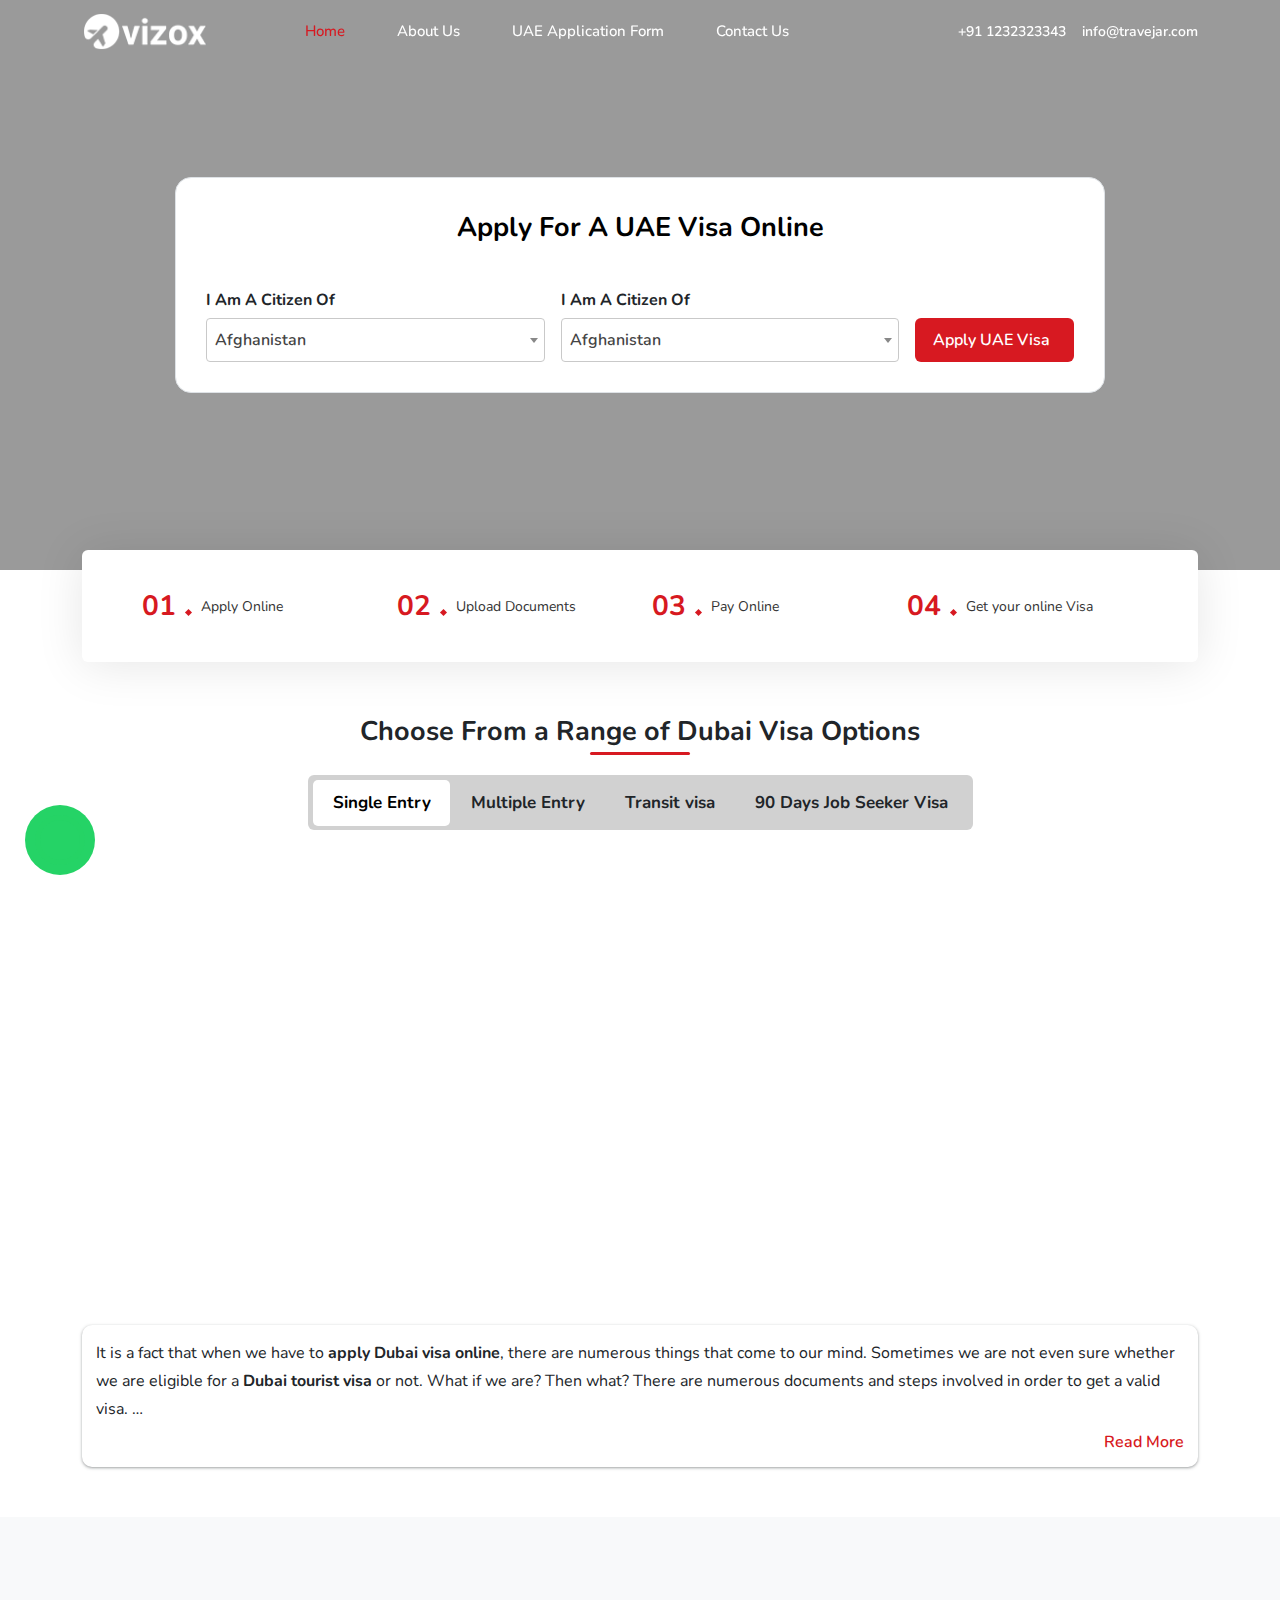
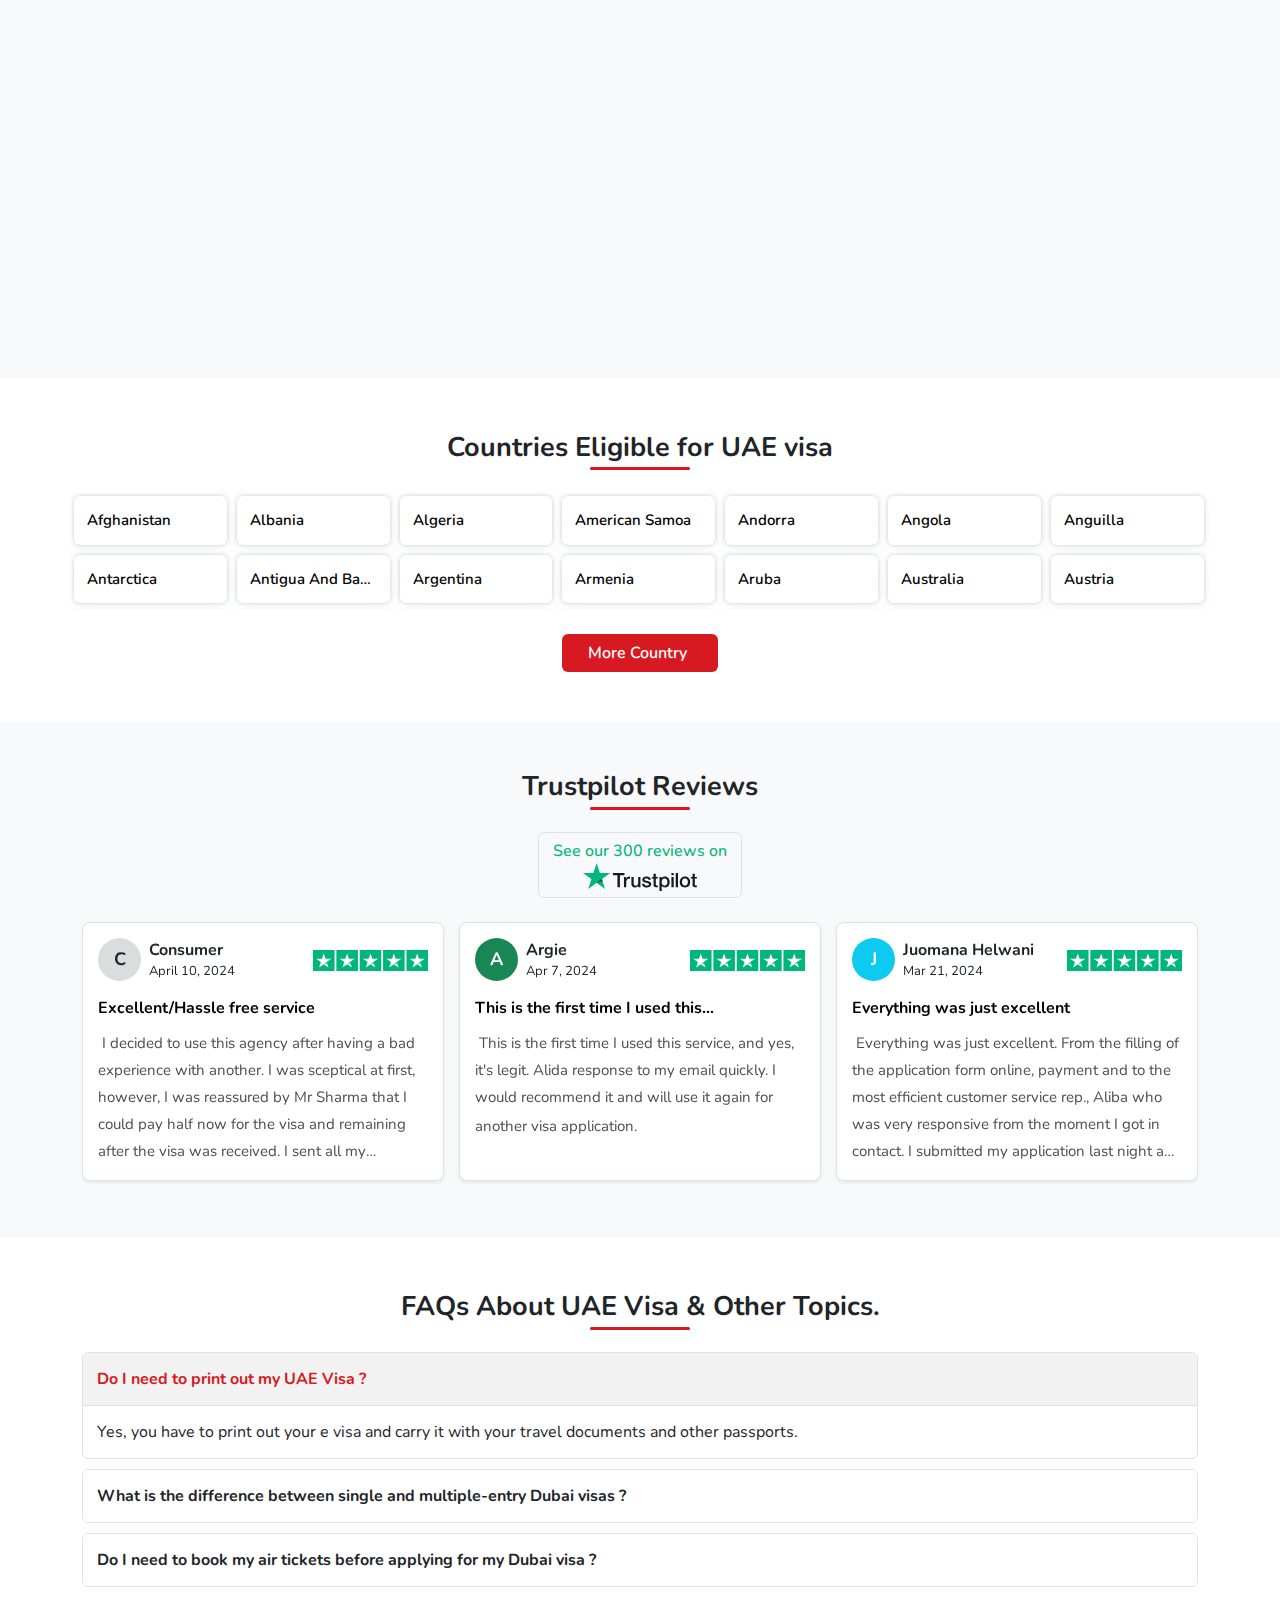
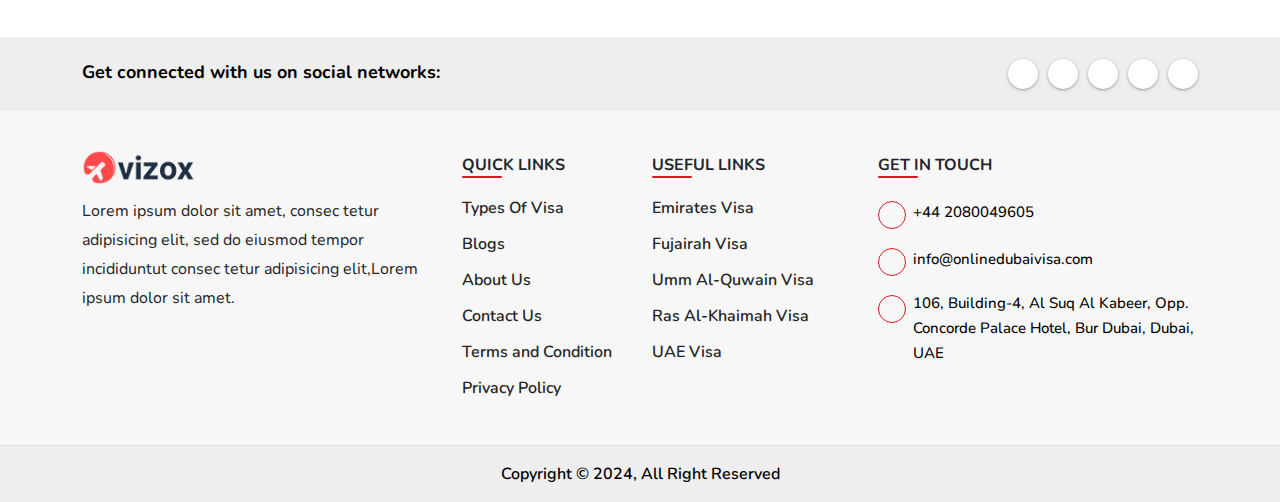
==== index.html @ 4d0f9bb5 "dfdfdf" ====
<!DOCTYPE html>
<html lang="en">
<head>
    <meta charset="UTF-8">
    <meta name="viewport" content="width=device-width, initial-scale=1.0">
    <title>UAE Visa</title>
    <!-- jquery  -->
    <script src="assets/js/jquery.min.js"></script>
    <!-- bootstrap css  -->
    <link rel="stylesheet" href="assets/libs/bootstrap/bootstrap.min.css">
    <!-- main css  -->
    <link rel="stylesheet" href="assets/css/style.css">
    <!-- common css  -->
    <link rel="stylesheet" href="assets/css/common.css">
    <!-- responsive css -->
    <link rel="stylesheet" href="assets/css/responsive.css">
    <!-- aos css  -->
    <link rel="stylesheet" href="assets/libs/aos/aos.css">
    <!-- swiper js  -->
    <link rel="stylesheet" href="assets/libs/swiper/swiper-bundle.min.css">
    <!-- glightbox css  -->
    <link rel="stylesheet" href="assets/libs/glightbox/glightbox.css">
    <!-- select2 library  -->
    <link rel="stylesheet" href="assets/libs/select2/flag-icon.min.css">
    <link rel="stylesheet" href="assets/libs/select2/select2.min.css">
    <!-- font awesome  -->
    <link rel="stylesheet" href="https://cdnjs.cloudflare.com/ajax/libs/font-awesome/6.5.2/css/all.min.css" integrity="sha512-SnH5WK+bZxgPHs44uWIX+LLJAJ9/2PkPKZ5QiAj6Ta86w+fsb2TkcmfRyVX3pBnMFcV7oQPJkl9QevSCWr3W6A==" crossorigin="anonymous" referrerpolicy="no-referrer" />
    <!-- font family -->
    <link rel="preconnect" href="https://fonts.googleapis.com">
    <link rel="preconnect" href="https://fonts.gstatic.com" crossorigin>
    <link href="https://fonts.googleapis.com/css2?family=Montserrat:ital,wght@0,100..900;1,100..900&family=Nunito:ital,wght@0,200..1000;1,200..1000&family=PT+Sans:ital,wght@0,400;0,700;1,400;1,700&display=swap" rel="stylesheet">
</head>
<body>
    <!-- whatsapp button start -->
    <a href="" class="whatsapp-btn d-flex align-items-center justify-content-center position-fixed rounded-circle text-decoration-none">
        <i class="fab fa-whatsapp"></i>
    </a>
    <!-- whatsapp button end  -->

    <!-- scroll to top button start -->
    <div class="progress-wrap d-block rounded-circle position-fixed">
        <svg class="progress-circle svg-content" width="100%" height="100%" viewBox="-1 -1 102 102">
            <path d="M50,1 a49,49 0 0,1 0,98 a49,49 0 0,1 0,-98" />
        </svg>
    </div>
    <!-- scroll to top button end -->

    <!-- navbar start -->
    <nav class="navbar navbar-expand-lg fixed-top" id="navbar" aria-label="Offcanvas navbar large">
        <div class="container">
            <a class="navbar-logo" href="#">
                <img src="assets/img/logo.png" alt="logo" class="h-100 w-100 img-fluid">
            </a> 
            <div class="offcanvas nav-offcanvas offcanvas-start" tabindex="-1" id="offcanvasNavbar2" aria-labelledby="offcanvasNavbar2Label">
                <div class="offcanvas-header border-bottom">
                    <div class="offcanvas-logo" id="offcanvasNavbar2Label">
                        <img src="assets/img/logo.png" alt="logo" class="h-100 w-100 img-fluid">
                    </div>
                    <button type="button" class="btn-close shadow-none" data-bs-dismiss="offcanvas" aria-label="Close"></button>
                </div>
                <div class="offcanvas-body">
                    <ul class="navbar-nav justify-content-center flex-grow-1">
                        <li class="nav-item">
                            <a class="nav-link overflow-hidden position-relative text-nowrap active" aria-current="page" href="#">Home</a>
                        </li>
                        <li class="nav-item">
                            <a class="nav-link overflow-hidden position-relative text-nowrap" aria-current="page" href="#">About Us</a>
                        </li>
                        <li class="nav-item">
                            <a class="nav-link overflow-hidden position-relative text-nowrap" href="#">UAE Application Form</a>
                        </li>
                        <li class="nav-item">
                            <a class="nav-link overflow-hidden position-relative text-nowrap" aria-current="page" href="#">Contact Us</a>
                        </li>
                        <li>
                            <a href="" class="nav-contact-link nav-contact-link-two d-lg-none d-block text-decoration-none">
                                <i class="fa-solid fa-phone"></i>
                                +91 1232323343
                            </a>
                        </li>
                        <li>
                            <a href="" class="nav-contact-link nav-contact-link-two d-lg-none d-block text-decoration-none">
                                <i class="fa-regular fa-envelope"></i>
                                info@travejar.com 
                            </a>
                        </li>
                    </ul>
                </div>
            </div>
            <div class="d-flex align-items-center gap-3">
                <a href="" class="nav-contact-link d-sm-block text-nowrap d-none text-decoration-none">
                    <i class="fa-solid fa-phone"></i>
                    +91 1232323343
                </a>
                <a href="" class="nav-contact-link d-sm-block text-nowrap d-none text-decoration-none">
                    <i class="fa-regular fa-envelope"></i>
                    info@travejar.com 
                </a>
                <button class="navbar-toggler shadow-none d-lg-none d-flex align-items-center justify-content-center" type="button" data-bs-toggle="offcanvas" data-bs-target="#offcanvasNavbar2" aria-controls="offcanvasNavbar2" aria-label="Toggle navigation">
                   <img src="assets/img/menuicon.svg" alt="menu" class="h-100 w-100 img-fluid">
                </button>
            </div>
        </div>
    </nav>
    <!-- navbar end -->

    <!-- hero section start -->
    <section class="hero-section position-relative">
        <div class="container h-100">
            <div class="d-flex align-items-center justify-content-center h-100">
                <div class="row position-relative z-1 justify-content-center w-100">
                    <div class="col-lg-10 mx-auto px-0">
                        <div class="search-card rounded-4 border">
                            <div class="text-center">
                                <div class="hero-heading d-inline-flex gap-2 text-capitalize mb-md-4 mb-2 pb-3 text-black text-center">
                                    Apply for a UAE Visa Online
                                </div>
                                <div class="hero-heading hero-heading-two d-inline-flex d-none gap-2 text-capitalize mb-4 pb-3 text-center">
                                    Apply for a UAE <span>Visa Online</span>
                                </div>
                            </div>
                            <div class="row g-3">
                                <div class="col-md">
                                    <div class="hero-input-group d-flex flex-column">
                                        <label for="" class="hero-label">I Am A Citizen Of</label>
                                        <select name="country"></select>
                                    </div>
                                </div>
                                <div class="col-md">
                                    <div class="hero-input-group d-flex flex-column">
                                        <label for="" class="hero-label">I Am A Citizen Of</label>
                                        <select name="country"></select>
                                    </div>
                                </div>
                                <div class="col-md-auto">
                                    <div class="d-flex align-items-end h-100">
                                        <a href="" class="theme-btn d-inline-flex align-items-center">
                                            Apply UAE Visa
                                            <i class="fa-solid fa-arrow-right"></i>
                                        </a>
                                    </div>
                                </div>
                               
                            </div>
                        </div>
                    </div>
                </div>
            </div>
        </div>
    </section>
    <!-- hero section end -->

    <!-- hero sign up cta section start  -->
    <section class="hero-signup-cta z-3 position-relative">
        <div class="container">
            <div class="content-wrapper rounded-2">
                <div class="row g-md-4 g-3">
                <div class="col-lg-3 col-md-6">
                    <div class="step-wrapper d-flex align-items-center">
                        <div class="number">
                            01
                        </div>
                        <p class="copy-02 m-0">
                            Apply Online
                        </p>
                    </div>
                </div>
                <div class="col-lg-3 col-md-6">
                    <div class="step-wrapper d-flex align-items-center">
                        <div class="number">
                            02
                        </div>
                        <p class="copy-02 m-0">
                            Upload Documents
                        </p>
                    </div>
                </div>
                <div class="col-lg-3 col-md-6">
                    <div class="step-wrapper d-flex align-items-center">
                        <div class="number">
                            03
                        </div>
                        <p class="copy-02 m-0">
                            Pay Online
                        </p>
                    </div>
                </div>
                <div class="col-lg-3 col-md-6">
                    <div class="step-wrapper d-flex align-items-center">
                        <div class="number">
                            04
                        </div>
                        <p class="copy-02 m-0">
                            Get your online Visa
                        </p>
                    </div>
                </div>
            </div>
        </div>
    </section>
    <!-- hero sign up cta section end -->

    <!--price section start  -->
    <section class="price-section common-gap">
        <div class="container">
            <div class="row">
                <div class="col-12">
                    <div class="heading-main text-center">
                        <div class="heading position-relative">
                            Choose From a Range of Dubai Visa Options
                        </div>
                    </div>
                </div>
            </div>
            <div class="row">
                <div class="col-md-12 mx-auto text-center">
                    <div class="tab-main overflow-hidden position-relative d-inline-flex text-nowrap">
                        <div class="tabs__nav position-relative w-100">
                            <ul class="tabs__nav-list overflow-hidden position-relative d-flex flex-md-row flex-column list-unstyled z-2 mb-0 w-100">
                                <li class="tabs__nav-item w-100 position-relative z-3 text-md-center text-start js-active"> Single Entry </li>
                                <li class="tabs__nav-item w-100 position-relative z-3 text-md-center text-start"> Multiple Entry </li>
                                <li class="tabs__nav-item w-100 position-relative z-3 text-md-center text-start"> Transit visa </li>
                                <li class="tabs__nav-item w-100 position-relative z-3 text-md-center text-start"> 90 Days Job Seeker Visa </li>
                            </ul>
                        </div>
                    </div>
                </div>
            </div>
            <div class="tabs__panels mt-4" data-aos="zoom-in" data-aos-duration="500">
                <div class="tabs__panel">
                    <div class="row g-md-5 g-4">
                        <div class="col-lg-4 col-md-6">
                            <div class="pricing-card border pricing-card-two overflow-hidden" id="pricingnew">
                                <div class="d-flex align-items-center justify-content-between">
                                    <div class="pricing-header d-flex flex-column position-relative">
                                        <span>14 Days</span> Visa Single Entry
                                    </div>
                                    <label class="visa-checkbox" for="price1">
                                        <input type="checkbox" hidden id="price1">
                                        <span class="d-inline-block visa-checkbox-inner"></span>
                                    </label>
                                </div>
                                <div class="pricing-body pt-3">
                                    <div class="d-flex align-items-center justify-content-center">
                                        <div class="dubai-visa-price d-flex align-items-center">
                                            <span class="price-one">342</span>
                                            <span class="price-two">565</span>
                                            <sup>GBP</sup>
                                        </div>
                                       
                                    </div>
                                    <div class="mt-3">
                                        <div class="price-card-data pt-0 d-flex align-items-center">
                                            <div class="d-flex align-items-center price-card-data-inner">
                                                <div class="d-flex align-items-center price-check-two justify-content-center price-check rounded-circle">
                                                    <i class="fa-solid fa-check"></i>
                                                </div>
                                                <div class="price-card-inner">
                                                    <span class="service-type">Service Type : </span>
                                                </div>
                                            </div>
                                            <div class="price-card-inner">
                                                <span>
                                                    <span class="price-regular">Regular</span> 
                                                    <span class="price-express">Express</span> 
                                                    Visa-Single Entry
                                                </span>
                                            </div>
                                        </div>
                                        <div class="price-card-data d-flex align-items-center">
                                            <div class="d-flex align-items-center price-card-data-inner">
                                                <div class="d-flex align-items-center price-check-two justify-content-center price-check rounded-circle">
                                                    <i class="fa-solid fa-check"></i>
                                                </div>
                                                <div class="price-card-inner">
                                                    <span class="service-type">Visa Processing Time : </span>
                                                </div>
                                            </div>
                                            <div class="price-card-inner">
                                                <span>
                                                    <span class="price-regular">04 - 12 Hours</span> 
                                                    <span class="price-express">03 - 05 Days</span> 
                                                </span>
                                            </div>
                                        </div>
                                        <div class="price-card-data d-flex align-items-center">
                                            <div class="d-flex align-items-center price-card-data-inner">
                                                <div class="d-flex align-items-center justify-content-center price-check rounded-circle">
                                                    <i class="fa-solid fa-check"></i>
                                                </div>
                                                <div class="price-card-inner">
                                                    <span class="service-type">Visa Validity : </span>
                                                </div>
                                            </div>
                                            <div class="price-card-inner">
                                                <span>
                                                    60 days from the date of issue
                                                </span>
                                            </div>
                                        </div>
                                        <div class="price-card-data d-flex align-items-center">
                                            <div class="d-flex align-items-center price-card-data-inner">
                                                <div class="d-flex align-items-center    justify-content-center price-check rounded-circle">
                                                    <i class="fa-solid fa-check"></i>
                                                </div>
                                                <div class="price-card-inner">
                                                    <span class="service-type">Stay Validity : </span>
                                                </div>
                                            </div>
                                            <div class="price-card-inner">
                                                <span>
                                                    14 days from the date of entry
                                                </span>
                                            </div>
                                        </div>
                                    </div>
                                    <div class="d-flex align-items-center justify-content-center mt-2 pt-3 mb-2 border-top">
                                        <button class="price-apply-btn d-flex align-items-center border-0 justify-content-between">
                                            Apply Now
                                            <span class="d-flex align-items-center justify-content-center rounded-circle bg-white">
                                                <i class="fa-solid fa-arrow-right"></i>
                                            </span>
                                        </button>
                                    </div>
                                </div>
                            </div>
                        </div>
                        <div class="col-lg-4 col-md-6">
                            <div class="pricing-card border pricing-card-two overflow-hidden" id="pricingnew">
                                <div class="d-flex align-items-center justify-content-between">
                                    <div class="pricing-header d-flex flex-column position-relative">
                                        <span>30 Days</span> Visa Single Entry
                                    </div>
                                    <label class="visa-checkbox" for="price1">
                                        <input type="checkbox" hidden id="price1">
                                        <span class="d-inline-block visa-checkbox-inner"></span>
                                    </label>
                                </div>
                                <div class="pricing-body pt-3">
                                    <div class="d-flex align-items-center justify-content-center">
                                        <div class="dubai-visa-price d-flex align-items-center">
                                            <span class="price-one">342</span>
                                            <span class="price-two">565</span>
                                            <sup>GBP</sup>
                                        </div>
                                       
                                    </div>
                                    <div class="mt-3">
                                        <div class="price-card-data pt-0 d-flex align-items-center">
                                            <div class="d-flex align-items-center price-card-data-inner">
                                                <div class="d-flex align-items-center price-check-two justify-content-center price-check rounded-circle">
                                                    <i class="fa-solid fa-check"></i>
                                                </div>
                                                <div class="price-card-inner">
                                                    <span class="service-type">Service Type : </span>
                                                </div>
                                            </div>
                                            <div class="price-card-inner">
                                                <span>
                                                    <span class="price-regular">Regular</span> 
                                                    <span class="price-express">Express</span> 
                                                    Visa-Single Entry
                                                </span>
                                            </div>
                                        </div>
                                        <div class="price-card-data d-flex align-items-center">
                                            <div class="d-flex align-items-center price-card-data-inner">
                                                <div class="d-flex align-items-center price-check-two justify-content-center price-check rounded-circle">
                                                    <i class="fa-solid fa-check"></i>
                                                </div>
                                                <div class="price-card-inner">
                                                    <span class="service-type">Visa Processing Time : </span>
                                                </div>
                                            </div>
                                            <div class="price-card-inner">
                                                <span>
                                                    <span class="price-regular">04 - 12 Hours</span> 
                                                    <span class="price-express">03 - 05 Days</span> 
                                                </span>
                                            </div>
                                        </div>
                                        <div class="price-card-data d-flex align-items-center">
                                            <div class="d-flex align-items-center price-card-data-inner">
                                                <div class="d-flex align-items-center justify-content-center price-check rounded-circle">
                                                    <i class="fa-solid fa-check"></i>
                                                </div>
                                                <div class="price-card-inner">
                                                    <span class="service-type">Visa Validity : </span>
                                                </div>
                                            </div>
                                            <div class="price-card-inner">
                                                <span>
                                                    60 days from the date of issue
                                                </span>
                                            </div>
                                        </div>
                                        <div class="price-card-data d-flex align-items-center">
                                            <div class="d-flex align-items-center price-card-data-inner">
                                                <div class="d-flex align-items-center    justify-content-center price-check rounded-circle">
                                                    <i class="fa-solid fa-check"></i>
                                                </div>
                                                <div class="price-card-inner">
                                                    <span class="service-type">Stay Validity : </span>
                                                </div>
                                            </div>
                                            <div class="price-card-inner">
                                                <span>
                                                    14 days from the date of entry
                                                </span>
                                            </div>
                                        </div>
                                    </div>
                                    <div class="d-flex align-items-center justify-content-center mt-2 pt-3 mb-2 border-top">
                                        <button class="price-apply-btn d-flex align-items-center border-0 justify-content-between">
                                            Apply Now
                                            <span class="d-flex align-items-center justify-content-center rounded-circle bg-white">
                                                <i class="fa-solid fa-arrow-right"></i>
                                            </span>
                                        </button>
                                    </div>
                                </div>
                            </div>
                        </div>
                        <div class="col-lg-4 col-md-6">
                            <div class="pricing-card border pricing-card-two overflow-hidden" id="pricingnew">
                                <div class="d-flex align-items-center justify-content-between">
                                    <div class="pricing-header d-flex flex-column position-relative">
                                        <span>60 Days</span> Visa Single Entry
                                    </div>
                                    <label class="visa-checkbox" for="price1">
                                        <input type="checkbox" hidden id="price1">
                                        <span class="d-inline-block visa-checkbox-inner"></span>
                                    </label>
                                </div>
                                <div class="pricing-body pt-3">
                                    <div class="d-flex align-items-center justify-content-center">
                                        <div class="dubai-visa-price d-flex align-items-center">
                                            <span class="price-one">342</span>
                                            <span class="price-two">565</span>
                                            <sup>GBP</sup>
                                        </div>
                                       
                                    </div>
                                    <div class="mt-3">
                                        <div class="price-card-data pt-0 d-flex align-items-center">
                                            <div class="d-flex align-items-center price-card-data-inner">
                                                <div class="d-flex align-items-center price-check-two justify-content-center price-check rounded-circle">
                                                    <i class="fa-solid fa-check"></i>
                                                </div>
                                                <div class="price-card-inner">
                                                    <span class="service-type">Service Type : </span>
                                                </div>
                                            </div>
                                            <div class="price-card-inner">
                                                <span>
                                                    <span class="price-regular">Regular</span> 
                                                    <span class="price-express">Express</span> 
                                                    Visa-Single Entry
                                                </span>
                                            </div>
                                        </div>
                                        <div class="price-card-data d-flex align-items-center">
                                            <div class="d-flex align-items-center price-card-data-inner">
                                                <div class="d-flex align-items-center price-check-two justify-content-center price-check rounded-circle">
                                                    <i class="fa-solid fa-check"></i>
                                                </div>
                                                <div class="price-card-inner">
                                                    <span class="service-type">Visa Processing Time : </span>
                                                </div>
                                            </div>
                                            <div class="price-card-inner">
                                                <span>
                                                    <span class="price-regular">04 - 12 Hours</span> 
                                                    <span class="price-express">03 - 05 Days</span> 
                                                </span>
                                            </div>
                                        </div>
                                        <div class="price-card-data d-flex align-items-center">
                                            <div class="d-flex align-items-center price-card-data-inner">
                                                <div class="d-flex align-items-center justify-content-center price-check rounded-circle">
                                                    <i class="fa-solid fa-check"></i>
                                                </div>
                                                <div class="price-card-inner">
                                                    <span class="service-type">Visa Validity : </span>
                                                </div>
                                            </div>
                                            <div class="price-card-inner">
                                                <span>
                                                    60 days from the date of issue
                                                </span>
                                            </div>
                                        </div>
                                        <div class="price-card-data d-flex align-items-center">
                                            <div class="d-flex align-items-center price-card-data-inner">
                                                <div class="d-flex align-items-center    justify-content-center price-check rounded-circle">
                                                    <i class="fa-solid fa-check"></i>
                                                </div>
                                                <div class="price-card-inner">
                                                    <span class="service-type">Stay Validity : </span>
                                                </div>
                                            </div>
                                            <div class="price-card-inner">
                                                <span>
                                                    14 days from the date of entry
                                                </span>
                                            </div>
                                        </div>
                                    </div>
                                    <div class="d-flex align-items-center justify-content-center mt-2 pt-3 mb-2 border-top">
                                        <button class="price-apply-btn d-flex align-items-center border-0 justify-content-between">
                                            Apply Now
                                            <span class="d-flex align-items-center justify-content-center rounded-circle bg-white">
                                                <i class="fa-solid fa-arrow-right"></i>
                                            </span>
                                        </button>
                                    </div>
                                </div>
                            </div>
                        </div>
                    </div>
                </div>
                <div class="tabs__panel">
                    <div class="row g-5">
                        <div class="col-lg-4">
                            <div class="pricing-card border pricing-card-two overflow-hidden" id="pricingnew">
                                <div class="d-flex align-items-center justify-content-between">
                                    <div class="pricing-header d-flex flex-column position-relative">
                                        <span>14 Days</span> Visa Multiple Entry
                                    </div>
                                    <label class="visa-checkbox" for="price1">
                                        <input type="checkbox" hidden id="price1">
                                        <span class="d-inline-block visa-checkbox-inner"></span>
                                    </label>
                                </div>
                                <div class="pricing-body pt-3">
                                    <div class="d-flex align-items-center justify-content-center">
                                        <div class="dubai-visa-price d-flex align-items-center">
                                            <span class="price-one">342</span>
                                            <span class="price-two">565</span>
                                            <sup>GBP</sup>
                                        </div>
                                       
                                    </div>
                                    <div class="mt-3">
                                        <div class="price-card-data pt-0 d-flex align-items-center">
                                            <div class="d-flex align-items-center price-card-data-inner">
                                                <div class="d-flex align-items-center price-check-two justify-content-center price-check rounded-circle">
                                                    <i class="fa-solid fa-check"></i>
                                                </div>
                                                <div class="price-card-inner">
                                                    <span class="service-type">Service Type : </span>
                                                </div>
                                            </div>
                                            <div class="price-card-inner">
                                                <span>
                                                    <span class="price-regular">Regular</span> 
                                                    <span class="price-express">Express</span> 
                                                    Visa-Single Entry
                                                </span>
                                            </div>
                                        </div>
                                        <div class="price-card-data d-flex align-items-center">
                                            <div class="d-flex align-items-center price-card-data-inner">
                                                <div class="d-flex align-items-center price-check-two justify-content-center price-check rounded-circle">
                                                    <i class="fa-solid fa-check"></i>
                                                </div>
                                                <div class="price-card-inner">
                                                    <span class="service-type">Visa Processing Time : </span>
                                                </div>
                                            </div>
                                            <div class="price-card-inner">
                                                <span>
                                                    <span class="price-regular">04 - 12 Hours</span> 
                                                    <span class="price-express">03 - 05 Days</span> 
                                                </span>
                                            </div>
                                        </div>
                                        <div class="price-card-data d-flex align-items-center">
                                            <div class="d-flex align-items-center price-card-data-inner">
                                                <div class="d-flex align-items-center justify-content-center price-check rounded-circle">
                                                    <i class="fa-solid fa-check"></i>
                                                </div>
                                                <div class="price-card-inner">
                                                    <span class="service-type">Visa Validity : </span>
                                                </div>
                                            </div>
                                            <div class="price-card-inner">
                                                <span>
                                                    60 days from the date of issue
                                                </span>
                                            </div>
                                        </div>
                                        <div class="price-card-data d-flex align-items-center">
                                            <div class="d-flex align-items-center price-card-data-inner">
                                                <div class="d-flex align-items-center    justify-content-center price-check rounded-circle">
                                                    <i class="fa-solid fa-check"></i>
                                                </div>
                                                <div class="price-card-inner">
                                                    <span class="service-type">Stay Validity : </span>
                                                </div>
                                            </div>
                                            <div class="price-card-inner">
                                                <span>
                                                    14 days from the date of entry
                                                </span>
                                            </div>
                                        </div>
                                    </div>
                                    <div class="d-flex align-items-center justify-content-center mt-2 pt-3 mb-2 border-top">
                                        <button class="price-apply-btn d-flex align-items-center border-0 justify-content-between">
                                            Apply Now
                                            <span class="d-flex align-items-center justify-content-center rounded-circle bg-white">
                                                <i class="fa-solid fa-arrow-right"></i>
                                            </span>
                                        </button>
                                    </div>
                                </div>
                            </div>
                        </div>
                        <div class="col-lg-4">
                            <div class="pricing-card border pricing-card-two overflow-hidden" id="pricingnew">
                                <div class="d-flex align-items-center justify-content-between">
                                    <div class="pricing-header d-flex flex-column position-relative">
                                        <span>30 Days</span> Visa Single Entry
                                    </div>
                                    <label class="visa-checkbox" for="price1">
                                        <input type="checkbox" hidden id="price1">
                                        <span class="d-inline-block visa-checkbox-inner"></span>
                                    </label>
                                </div>
                                <div class="pricing-body pt-3">
                                    <div class="d-flex align-items-center justify-content-center">
                                        <div class="dubai-visa-price d-flex align-items-center">
                                            <span class="price-one">342</span>
                                            <span class="price-two">565</span>
                                            <sup>GBP</sup>
                                        </div>
                                       
                                    </div>
                                    <div class="mt-3">
                                        <div class="price-card-data pt-0 d-flex align-items-center">
                                            <div class="d-flex align-items-center price-card-data-inner">
                                                <div class="d-flex align-items-center price-check-two justify-content-center price-check rounded-circle">
                                                    <i class="fa-solid fa-check"></i>
                                                </div>
                                                <div class="price-card-inner">
                                                    <span class="service-type">Service Type : </span>
                                                </div>
                                            </div>
                                            <div class="price-card-inner">
                                                <span>
                                                    <span class="price-regular">Regular</span> 
                                                    <span class="price-express">Express</span> 
                                                    Visa-Single Entry
                                                </span>
                                            </div>
                                        </div>
                                        <div class="price-card-data d-flex align-items-center">
                                            <div class="d-flex align-items-center price-card-data-inner">
                                                <div class="d-flex align-items-center price-check-two justify-content-center price-check rounded-circle">
                                                    <i class="fa-solid fa-check"></i>
                                                </div>
                                                <div class="price-card-inner">
                                                    <span class="service-type">Visa Processing Time : </span>
                                                </div>
                                            </div>
                                            <div class="price-card-inner">
                                                <span>
                                                    <span class="price-regular">04 - 12 Hours</span> 
                                                    <span class="price-express">03 - 05 Days</span> 
                                                </span>
                                            </div>
                                        </div>
                                        <div class="price-card-data d-flex align-items-center">
                                            <div class="d-flex align-items-center price-card-data-inner">
                                                <div class="d-flex align-items-center justify-content-center price-check rounded-circle">
                                                    <i class="fa-solid fa-check"></i>
                                                </div>
                                                <div class="price-card-inner">
                                                    <span class="service-type">Visa Validity : </span>
                                                </div>
                                            </div>
                                            <div class="price-card-inner">
                                                <span>
                                                    60 days from the date of issue
                                                </span>
                                            </div>
                                        </div>
                                        <div class="price-card-data d-flex align-items-center">
                                            <div class="d-flex align-items-center price-card-data-inner">
                                                <div class="d-flex align-items-center    justify-content-center price-check rounded-circle">
                                                    <i class="fa-solid fa-check"></i>
                                                </div>
                                                <div class="price-card-inner">
                                                    <span class="service-type">Stay Validity : </span>
                                                </div>
                                            </div>
                                            <div class="price-card-inner">
                                                <span>
                                                    14 days from the date of entry
                                                </span>
                                            </div>
                                        </div>
                                    </div>
                                    <div class="d-flex align-items-center justify-content-center mt-2 pt-3 mb-2 border-top">
                                        <button class="price-apply-btn d-flex align-items-center border-0 justify-content-between">
                                            Apply Now
                                            <span class="d-flex align-items-center justify-content-center rounded-circle bg-white">
                                                <i class="fa-solid fa-arrow-right"></i>
                                            </span>
                                        </button>
                                    </div>
                                </div>
                            </div>
                        </div>
                        <div class="col-lg-4">
                            <div class="pricing-card border pricing-card-two overflow-hidden" id="pricingnew">
                                <div class="d-flex align-items-center justify-content-between">
                                    <div class="pricing-header d-flex flex-column position-relative">
                                        <span>60 Days</span> Visa Single Entry
                                    </div>
                                    <label class="visa-checkbox" for="price1">
                                        <input type="checkbox" hidden id="price1">
                                        <span class="d-inline-block visa-checkbox-inner"></span>
                                    </label>
                                </div>
                                <div class="pricing-body pt-3">
                                    <div class="d-flex align-items-center justify-content-center">
                                        <div class="dubai-visa-price d-flex align-items-center">
                                            <span class="price-one">342</span>
                                            <span class="price-two">565</span>
                                            <sup>GBP</sup>
                                        </div>
                                       
                                    </div>
                                    <div class="mt-3">
                                        <div class="price-card-data pt-0 d-flex align-items-center">
                                            <div class="d-flex align-items-center price-card-data-inner">
                                                <div class="d-flex align-items-center price-check-two justify-content-center price-check rounded-circle">
                                                    <i class="fa-solid fa-check"></i>
                                                </div>
                                                <div class="price-card-inner">
                                                    <span class="service-type">Service Type : </span>
                                                </div>
                                            </div>
                                            <div class="price-card-inner">
                                                <span>
                                                    <span class="price-regular">Regular</span> 
                                                    <span class="price-express">Express</span> 
                                                    Visa-Single Entry
                                                </span>
                                            </div>
                                        </div>
                                        <div class="price-card-data d-flex align-items-center">
                                            <div class="d-flex align-items-center price-card-data-inner">
                                                <div class="d-flex align-items-center price-check-two justify-content-center price-check rounded-circle">
                                                    <i class="fa-solid fa-check"></i>
                                                </div>
                                                <div class="price-card-inner">
                                                    <span class="service-type">Visa Processing Time : </span>
                                                </div>
                                            </div>
                                            <div class="price-card-inner">
                                                <span>
                                                    <span class="price-regular">04 - 12 Hours</span> 
                                                    <span class="price-express">03 - 05 Days</span> 
                                                </span>
                                            </div>
                                        </div>
                                        <div class="price-card-data d-flex align-items-center">
                                            <div class="d-flex align-items-center price-card-data-inner">
                                                <div class="d-flex align-items-center justify-content-center price-check rounded-circle">
                                                    <i class="fa-solid fa-check"></i>
                                                </div>
                                                <div class="price-card-inner">
                                                    <span class="service-type">Visa Validity : </span>
                                                </div>
                                            </div>
                                            <div class="price-card-inner">
                                                <span>
                                                    60 days from the date of issue
                                                </span>
                                            </div>
                                        </div>
                                        <div class="price-card-data d-flex align-items-center">
                                            <div class="d-flex align-items-center price-card-data-inner">
                                                <div class="d-flex align-items-center    justify-content-center price-check rounded-circle">
                                                    <i class="fa-solid fa-check"></i>
                                                </div>
                                                <div class="price-card-inner">
                                                    <span class="service-type">Stay Validity : </span>
                                                </div>
                                            </div>
                                            <div class="price-card-inner">
                                                <span>
                                                    14 days from the date of entry
                                                </span>
                                            </div>
                                        </div>
                                    </div>
                                    <div class="d-flex align-items-center justify-content-center mt-2 pt-3 mb-2 border-top">
                                        <button class="price-apply-btn d-flex align-items-center border-0 justify-content-between">
                                            Apply Now
                                            <span class="d-flex align-items-center justify-content-center rounded-circle bg-white">
                                                <i class="fa-solid fa-arrow-right"></i>
                                            </span>
                                        </button>
                                    </div>
                                </div>
                            </div>
                        </div>
                    </div>
                </div>
                <div class="tabs__panel">
                    <div class="row g-5">
                        <div class="col-lg-4">
                            <div class="pricing-card border pricing-card-two overflow-hidden" id="pricingnew">
                                <div class="d-flex align-items-center justify-content-between">
                                    <div class="pricing-header d-flex flex-column position-relative">
                                        <span>14 Days</span> Visa Single Entry
                                    </div>
                                    <label class="visa-checkbox" for="price1">
                                        <input type="checkbox" hidden id="price1">
                                        <span class="d-inline-block visa-checkbox-inner"></span>
                                    </label>
                                </div>
                                <div class="pricing-body pt-3">
                                    <div class="d-flex align-items-center justify-content-center">
                                        <div class="dubai-visa-price d-flex align-items-center">
                                            <span class="price-one">342</span>
                                            <span class="price-two">565</span>
                                            <sup>GBP</sup>
                                        </div>
                                       
                                    </div>
                                    <div class="mt-3">
                                        <div class="price-card-data pt-0 d-flex align-items-center">
                                            <div class="d-flex align-items-center price-card-data-inner">
                                                <div class="d-flex align-items-center price-check-two justify-content-center price-check rounded-circle">
                                                    <i class="fa-solid fa-check"></i>
                                                </div>
                                                <div class="price-card-inner">
                                                    <span class="service-type">Service Type : </span>
                                                </div>
                                            </div>
                                            <div class="price-card-inner">
                                                <span>
                                                    <span class="price-regular">Regular</span> 
                                                    <span class="price-express">Express</span> 
                                                    Visa-Single Entry
                                                </span>
                                            </div>
                                        </div>
                                        <div class="price-card-data d-flex align-items-center">
                                            <div class="d-flex align-items-center price-card-data-inner">
                                                <div class="d-flex align-items-center price-check-two justify-content-center price-check rounded-circle">
                                                    <i class="fa-solid fa-check"></i>
                                                </div>
                                                <div class="price-card-inner">
                                                    <span class="service-type">Visa Processing Time : </span>
                                                </div>
                                            </div>
                                            <div class="price-card-inner">
                                                <span>
                                                    <span class="price-regular">04 - 12 Hours</span> 
                                                    <span class="price-express">03 - 05 Days</span> 
                                                </span>
                                            </div>
                                        </div>
                                        <div class="price-card-data d-flex align-items-center">
                                            <div class="d-flex align-items-center price-card-data-inner">
                                                <div class="d-flex align-items-center justify-content-center price-check rounded-circle">
                                                    <i class="fa-solid fa-check"></i>
                                                </div>
                                                <div class="price-card-inner">
                                                    <span class="service-type">Visa Validity : </span>
                                                </div>
                                            </div>
                                            <div class="price-card-inner">
                                                <span>
                                                    60 days from the date of issue
                                                </span>
                                            </div>
                                        </div>
                                        <div class="price-card-data d-flex align-items-center">
                                            <div class="d-flex align-items-center price-card-data-inner">
                                                <div class="d-flex align-items-center    justify-content-center price-check rounded-circle">
                                                    <i class="fa-solid fa-check"></i>
                                                </div>
                                                <div class="price-card-inner">
                                                    <span class="service-type">Stay Validity : </span>
                                                </div>
                                            </div>
                                            <div class="price-card-inner">
                                                <span>
                                                    14 days from the date of entry
                                                </span>
                                            </div>
                                        </div>
                                    </div>
                                    <div class="d-flex align-items-center justify-content-center mt-2 pt-3 mb-2 border-top">
                                        <button class="price-apply-btn d-flex align-items-center border-0 justify-content-between">
                                            Apply Now
                                            <span class="d-flex align-items-center justify-content-center rounded-circle bg-white">
                                                <i class="fa-solid fa-arrow-right"></i>
                                            </span>
                                        </button>
                                    </div>
                                </div>
                            </div>
                        </div>
                        <div class="col-lg-4">
                            <div class="pricing-card border pricing-card-two overflow-hidden" id="pricingnew">
                                <div class="d-flex align-items-center justify-content-between">
                                    <div class="pricing-header d-flex flex-column position-relative">
                                        <span>30 Days</span> Visa Single Entry
                                    </div>
                                    <label class="visa-checkbox" for="price1">
                                        <input type="checkbox" hidden id="price1">
                                        <span class="d-inline-block visa-checkbox-inner"></span>
                                    </label>
                                </div>
                                <div class="pricing-body pt-3">
                                    <div class="d-flex align-items-center justify-content-center">
                                        <div class="dubai-visa-price d-flex align-items-center">
                                            <span class="price-one">342</span>
                                            <span class="price-two">565</span>
                                            <sup>GBP</sup>
                                        </div>
                                       
                                    </div>
                                    <div class="mt-3">
                                        <div class="price-card-data pt-0 d-flex align-items-center">
                                            <div class="d-flex align-items-center price-card-data-inner">
                                                <div class="d-flex align-items-center price-check-two justify-content-center price-check rounded-circle">
                                                    <i class="fa-solid fa-check"></i>
                                                </div>
                                                <div class="price-card-inner">
                                                    <span class="service-type">Service Type : </span>
                                                </div>
                                            </div>
                                            <div class="price-card-inner">
                                                <span>
                                                    <span class="price-regular">Regular</span> 
                                                    <span class="price-express">Express</span> 
                                                    Visa-Single Entry
                                                </span>
                                            </div>
                                        </div>
                                        <div class="price-card-data d-flex align-items-center">
                                            <div class="d-flex align-items-center price-card-data-inner">
                                                <div class="d-flex align-items-center price-check-two justify-content-center price-check rounded-circle">
                                                    <i class="fa-solid fa-check"></i>
                                                </div>
                                                <div class="price-card-inner">
                                                    <span class="service-type">Visa Processing Time : </span>
                                                </div>
                                            </div>
                                            <div class="price-card-inner">
                                                <span>
                                                    <span class="price-regular">04 - 12 Hours</span> 
                                                    <span class="price-express">03 - 05 Days</span> 
                                                </span>
                                            </div>
                                        </div>
                                        <div class="price-card-data d-flex align-items-center">
                                            <div class="d-flex align-items-center price-card-data-inner">
                                                <div class="d-flex align-items-center justify-content-center price-check rounded-circle">
                                                    <i class="fa-solid fa-check"></i>
                                                </div>
                                                <div class="price-card-inner">
                                                    <span class="service-type">Visa Validity : </span>
                                                </div>
                                            </div>
                                            <div class="price-card-inner">
                                                <span>
                                                    60 days from the date of issue
                                                </span>
                                            </div>
                                        </div>
                                        <div class="price-card-data d-flex align-items-center">
                                            <div class="d-flex align-items-center price-card-data-inner">
                                                <div class="d-flex align-items-center    justify-content-center price-check rounded-circle">
                                                    <i class="fa-solid fa-check"></i>
                                                </div>
                                                <div class="price-card-inner">
                                                    <span class="service-type">Stay Validity : </span>
                                                </div>
                                            </div>
                                            <div class="price-card-inner">
                                                <span>
                                                    14 days from the date of entry
                                                </span>
                                            </div>
                                        </div>
                                    </div>
                                    <div class="d-flex align-items-center justify-content-center mt-2 pt-3 mb-2 border-top">
                                        <button class="price-apply-btn d-flex align-items-center border-0 justify-content-between">
                                            Apply Now
                                            <span class="d-flex align-items-center justify-content-center rounded-circle bg-white">
                                                <i class="fa-solid fa-arrow-right"></i>
                                            </span>
                                        </button>
                                    </div>
                                </div>
                            </div>
                        </div>
                        <div class="col-lg-4">
                            <div class="pricing-card border pricing-card-two overflow-hidden" id="pricingnew">
                                <div class="d-flex align-items-center justify-content-between">
                                    <div class="pricing-header d-flex flex-column position-relative">
                                        <span>60 Days</span> Visa Single Entry
                                    </div>
                                    <label class="visa-checkbox" for="price1">
                                        <input type="checkbox" hidden id="price1">
                                        <span class="d-inline-block visa-checkbox-inner"></span>
                                    </label>
                                </div>
                                <div class="pricing-body pt-3">
                                    <div class="d-flex align-items-center justify-content-center">
                                        <div class="dubai-visa-price d-flex align-items-center">
                                            <span class="price-one">342</span>
                                            <span class="price-two">565</span>
                                            <sup>GBP</sup>
                                        </div>
                                       
                                    </div>
                                    <div class="mt-3">
                                        <div class="price-card-data pt-0 d-flex align-items-center">
                                            <div class="d-flex align-items-center price-card-data-inner">
                                                <div class="d-flex align-items-center price-check-two justify-content-center price-check rounded-circle">
                                                    <i class="fa-solid fa-check"></i>
                                                </div>
                                                <div class="price-card-inner">
                                                    <span class="service-type">Service Type : </span>
                                                </div>
                                            </div>
                                            <div class="price-card-inner">
                                                <span>
                                                    <span class="price-regular">Regular</span> 
                                                    <span class="price-express">Express</span> 
                                                    Visa-Single Entry
                                                </span>
                                            </div>
                                        </div>
                                        <div class="price-card-data d-flex align-items-center">
                                            <div class="d-flex align-items-center price-card-data-inner">
                                                <div class="d-flex align-items-center price-check-two justify-content-center price-check rounded-circle">
                                                    <i class="fa-solid fa-check"></i>
                                                </div>
                                                <div class="price-card-inner">
                                                    <span class="service-type">Visa Processing Time : </span>
                                                </div>
                                            </div>
                                            <div class="price-card-inner">
                                                <span>
                                                    <span class="price-regular">04 - 12 Hours</span> 
                                                    <span class="price-express">03 - 05 Days</span> 
                                                </span>
                                            </div>
                                        </div>
                                        <div class="price-card-data d-flex align-items-center">
                                            <div class="d-flex align-items-center price-card-data-inner">
                                                <div class="d-flex align-items-center justify-content-center price-check rounded-circle">
                                                    <i class="fa-solid fa-check"></i>
                                                </div>
                                                <div class="price-card-inner">
                                                    <span class="service-type">Visa Validity : </span>
                                                </div>
                                            </div>
                                            <div class="price-card-inner">
                                                <span>
                                                    60 days from the date of issue
                                                </span>
                                            </div>
                                        </div>
                                        <div class="price-card-data d-flex align-items-center">
                                            <div class="d-flex align-items-center price-card-data-inner">
                                                <div class="d-flex align-items-center    justify-content-center price-check rounded-circle">
                                                    <i class="fa-solid fa-check"></i>
                                                </div>
                                                <div class="price-card-inner">
                                                    <span class="service-type">Stay Validity : </span>
                                                </div>
                                            </div>
                                            <div class="price-card-inner">
                                                <span>
                                                    14 days from the date of entry
                                                </span>
                                            </div>
                                        </div>
                                    </div>
                                    <div class="d-flex align-items-center justify-content-center mt-2 pt-3 mb-2 border-top">
                                        <button class="price-apply-btn d-flex align-items-center border-0 justify-content-between">
                                            Apply Now
                                            <span class="d-flex align-items-center justify-content-center rounded-circle bg-white">
                                                <i class="fa-solid fa-arrow-right"></i>
                                            </span>
                                        </button>
                                    </div>
                                </div>
                            </div>
                        </div>
                    </div>
                </div>
                <div class="tabs__panel">
                    <div class="row g-5">
                        <div class="col-lg-4">
                            <div class="pricing-card border pricing-card-two overflow-hidden" id="pricingnew">
                                <div class="d-flex align-items-center justify-content-between">
                                    <div class="pricing-header d-flex flex-column position-relative">
                                        <span>14 Days</span> Visa Single Entry
                                    </div>
                                    <label class="visa-checkbox" for="price1">
                                        <input type="checkbox" hidden id="price1">
                                        <span class="d-inline-block visa-checkbox-inner"></span>
                                    </label>
                                </div>
                                <div class="pricing-body pt-3">
                                    <div class="d-flex align-items-center justify-content-center">
                                        <div class="dubai-visa-price d-flex align-items-center">
                                            <span class="price-one">342</span>
                                            <span class="price-two">565</span>
                                            <sup>GBP</sup>
                                        </div>
                                       
                                    </div>
                                    <div class="mt-3">
                                        <div class="price-card-data pt-0 d-flex align-items-center">
                                            <div class="d-flex align-items-center price-card-data-inner">
                                                <div class="d-flex align-items-center price-check-two justify-content-center price-check rounded-circle">
                                                    <i class="fa-solid fa-check"></i>
                                                </div>
                                                <div class="price-card-inner">
                                                    <span class="service-type">Service Type : </span>
                                                </div>
                                            </div>
                                            <div class="price-card-inner">
                                                <span>
                                                    <span class="price-regular">Regular</span> 
                                                    <span class="price-express">Express</span> 
                                                    Visa-Single Entry
                                                </span>
                                            </div>
                                        </div>
                                        <div class="price-card-data d-flex align-items-center">
                                            <div class="d-flex align-items-center price-card-data-inner">
                                                <div class="d-flex align-items-center price-check-two justify-content-center price-check rounded-circle">
                                                    <i class="fa-solid fa-check"></i>
                                                </div>
                                                <div class="price-card-inner">
                                                    <span class="service-type">Visa Processing Time : </span>
                                                </div>
                                            </div>
                                            <div class="price-card-inner">
                                                <span>
                                                    <span class="price-regular">04 - 12 Hours</span> 
                                                    <span class="price-express">03 - 05 Days</span> 
                                                </span>
                                            </div>
                                        </div>
                                        <div class="price-card-data d-flex align-items-center">
                                            <div class="d-flex align-items-center price-card-data-inner">
                                                <div class="d-flex align-items-center justify-content-center price-check rounded-circle">
                                                    <i class="fa-solid fa-check"></i>
                                                </div>
                                                <div class="price-card-inner">
                                                    <span class="service-type">Visa Validity : </span>
                                                </div>
                                            </div>
                                            <div class="price-card-inner">
                                                <span>
                                                    60 days from the date of issue
                                                </span>
                                            </div>
                                        </div>
                                        <div class="price-card-data d-flex align-items-center">
                                            <div class="d-flex align-items-center price-card-data-inner">
                                                <div class="d-flex align-items-center    justify-content-center price-check rounded-circle">
                                                    <i class="fa-solid fa-check"></i>
                                                </div>
                                                <div class="price-card-inner">
                                                    <span class="service-type">Stay Validity : </span>
                                                </div>
                                            </div>
                                            <div class="price-card-inner">
                                                <span>
                                                    14 days from the date of entry
                                                </span>
                                            </div>
                                        </div>
                                    </div>
                                    <div class="d-flex align-items-center justify-content-center mt-2 pt-3 mb-2 border-top">
                                        <button class="price-apply-btn d-flex align-items-center border-0 justify-content-between">
                                            Apply Now
                                            <span class="d-flex align-items-center justify-content-center rounded-circle bg-white">
                                                <i class="fa-solid fa-arrow-right"></i>
                                            </span>
                                        </button>
                                    </div>
                                </div>
                            </div>
                        </div>
                        <div class="col-lg-4">
                            <div class="pricing-card border pricing-card-two overflow-hidden" id="pricingnew">
                                <div class="d-flex align-items-center justify-content-between">
                                    <div class="pricing-header d-flex flex-column position-relative">
                                        <span>30 Days</span> Visa Single Entry
                                    </div>
                                    <label class="visa-checkbox" for="price1">
                                        <input type="checkbox" hidden id="price1">
                                        <span class="d-inline-block visa-checkbox-inner"></span>
                                    </label>
                                </div>
                                <div class="pricing-body pt-3">
                                    <div class="d-flex align-items-center justify-content-center">
                                        <div class="dubai-visa-price d-flex align-items-center">
                                            <span class="price-one">342</span>
                                            <span class="price-two">565</span>
                                            <sup>GBP</sup>
                                        </div>
                                       
                                    </div>
                                    <div class="mt-3">
                                        <div class="price-card-data pt-0 d-flex align-items-center">
                                            <div class="d-flex align-items-center price-card-data-inner">
                                                <div class="d-flex align-items-center price-check-two justify-content-center price-check rounded-circle">
                                                    <i class="fa-solid fa-check"></i>
                                                </div>
                                                <div class="price-card-inner">
                                                    <span class="service-type">Service Type : </span>
                                                </div>
                                            </div>
                                            <div class="price-card-inner">
                                                <span>
                                                    <span class="price-regular">Regular</span> 
                                                    <span class="price-express">Express</span> 
                                                    Visa-Single Entry
                                                </span>
                                            </div>
                                        </div>
                                        <div class="price-card-data d-flex align-items-center">
                                            <div class="d-flex align-items-center price-card-data-inner">
                                                <div class="d-flex align-items-center price-check-two justify-content-center price-check rounded-circle">
                                                    <i class="fa-solid fa-check"></i>
                                                </div>
                                                <div class="price-card-inner">
                                                    <span class="service-type">Visa Processing Time : </span>
                                                </div>
                                            </div>
                                            <div class="price-card-inner">
                                                <span>
                                                    <span class="price-regular">04 - 12 Hours</span> 
                                                    <span class="price-express">03 - 05 Days</span> 
                                                </span>
                                            </div>
                                        </div>
                                        <div class="price-card-data d-flex align-items-center">
                                            <div class="d-flex align-items-center price-card-data-inner">
                                                <div class="d-flex align-items-center justify-content-center price-check rounded-circle">
                                                    <i class="fa-solid fa-check"></i>
                                                </div>
                                                <div class="price-card-inner">
                                                    <span class="service-type">Visa Validity : </span>
                                                </div>
                                            </div>
                                            <div class="price-card-inner">
                                                <span>
                                                    60 days from the date of issue
                                                </span>
                                            </div>
                                        </div>
                                        <div class="price-card-data d-flex align-items-center">
                                            <div class="d-flex align-items-center price-card-data-inner">
                                                <div class="d-flex align-items-center    justify-content-center price-check rounded-circle">
                                                    <i class="fa-solid fa-check"></i>
                                                </div>
                                                <div class="price-card-inner">
                                                    <span class="service-type">Stay Validity : </span>
                                                </div>
                                            </div>
                                            <div class="price-card-inner">
                                                <span>
                                                    14 days from the date of entry
                                                </span>
                                            </div>
                                        </div>
                                    </div>
                                    <div class="d-flex align-items-center justify-content-center mt-2 pt-3 mb-2 border-top">
                                        <button class="price-apply-btn d-flex align-items-center border-0 justify-content-between">
                                            Apply Now
                                            <span class="d-flex align-items-center justify-content-center rounded-circle bg-white">
                                                <i class="fa-solid fa-arrow-right"></i>
                                            </span>
                                        </button>
                                    </div>
                                </div>
                            </div>
                        </div>
                        <div class="col-lg-4">
                            <div class="pricing-card border pricing-card-two overflow-hidden" id="pricingnew">
                                <div class="d-flex align-items-center justify-content-between">
                                    <div class="pricing-header d-flex flex-column position-relative">
                                        <span>60 Days</span> Visa Single Entry
                                    </div>
                                    <label class="visa-checkbox" for="price1">
                                        <input type="checkbox" hidden id="price1">
                                        <span class="d-inline-block visa-checkbox-inner"></span>
                                    </label>
                                </div>
                                <div class="pricing-body pt-3">
                                    <div class="d-flex align-items-center justify-content-center">
                                        <div class="dubai-visa-price d-flex align-items-center">
                                            <span class="price-one">342</span>
                                            <span class="price-two">565</span>
                                            <sup>GBP</sup>
                                        </div>
                                       
                                    </div>
                                    <div class="mt-3">
                                        <div class="price-card-data pt-0 d-flex align-items-center">
                                            <div class="d-flex align-items-center price-card-data-inner">
                                                <div class="d-flex align-items-center price-check-two justify-content-center price-check rounded-circle">
                                                    <i class="fa-solid fa-check"></i>
                                                </div>
                                                <div class="price-card-inner">
                                                    <span class="service-type">Service Type : </span>
                                                </div>
                                            </div>
                                            <div class="price-card-inner">
                                                <span>
                                                    <span class="price-regular">Regular</span> 
                                                    <span class="price-express">Express</span> 
                                                    Visa-Single Entry
                                                </span>
                                            </div>
                                        </div>
                                        <div class="price-card-data d-flex align-items-center">
                                            <div class="d-flex align-items-center price-card-data-inner">
                                                <div class="d-flex align-items-center price-check-two justify-content-center price-check rounded-circle">
                                                    <i class="fa-solid fa-check"></i>
                                                </div>
                                                <div class="price-card-inner">
                                                    <span class="service-type">Visa Processing Time : </span>
                                                </div>
                                            </div>
                                            <div class="price-card-inner">
                                                <span>
                                                    <span class="price-regular">04 - 12 Hours</span> 
                                                    <span class="price-express">03 - 05 Days</span> 
                                                </span>
                                            </div>
                                        </div>
                                        <div class="price-card-data d-flex align-items-center">
                                            <div class="d-flex align-items-center price-card-data-inner">
                                                <div class="d-flex align-items-center justify-content-center price-check rounded-circle">
                                                    <i class="fa-solid fa-check"></i>
                                                </div>
                                                <div class="price-card-inner">
                                                    <span class="service-type">Visa Validity : </span>
                                                </div>
                                            </div>
                                            <div class="price-card-inner">
                                                <span>
                                                    60 days from the date of issue
                                                </span>
                                            </div>
                                        </div>
                                        <div class="price-card-data d-flex align-items-center">
                                            <div class="d-flex align-items-center price-card-data-inner">
                                                <div class="d-flex align-items-center    justify-content-center price-check rounded-circle">
                                                    <i class="fa-solid fa-check"></i>
                                                </div>
                                                <div class="price-card-inner">
                                                    <span class="service-type">Stay Validity : </span>
                                                </div>
                                            </div>
                                            <div class="price-card-inner">
                                                <span>
                                                    14 days from the date of entry
                                                </span>
                                            </div>
                                        </div>
                                    </div>
                                    <div class="d-flex align-items-center justify-content-center mt-2 pt-3 mb-2 border-top">
                                        <button class="price-apply-btn d-flex align-items-center border-0 justify-content-between">
                                            Apply Now
                                            <span class="d-flex align-items-center justify-content-center rounded-circle bg-white">
                                                <i class="fa-solid fa-arrow-right"></i>
                                            </span>
                                        </button>
                                    </div>
                                </div>
                            </div>
                        </div>
                    </div>
                </div>
            </div>
        </div>
    </section>
    <!--price section end -->

    <!-- content section start  -->
    <section class="content-section common-gap">
        <div class="container">
            <div class="row">
                <div class="col-12">
                    <div class="content-card">
                        <div class="read_more_text ellipsis3">
                            <p><span style="font-weight: 400;">It is a fact that when we have to </span><strong>apply Dubai visa online</strong><span style="font-weight: 400;">, there are numerous things that come to our mind. Sometimes we are not even sure whether we are eligible for a </span><strong>Dubai tourist visa</strong><span style="font-weight: 400;"> or not. What if we are? Then what? There are numerous documents and steps involved in order to get a valid visa.&nbsp;</span></p>
                            <p style="text-align: justify;"><span style="font-weight: 400;">As soon as you get a </span><strong>visa to Dubai</strong><span style="font-weight: 400;">, you are ready to explore this luxurious emirate. Here you can embark to different places and visit some well-known attractions that are worth exploring. Not only this, you can immerse yourself in various adventurous activities in Dubai. Dubai is a breathtaking travel destination because it brings together the exoticism of the Arabian desert with the glamor of a modern city. Whatever your interests, from exploring the rich history and tradition of the Emiratis to enjoying world-class shopping and entertainment to unwinding on beautiful beaches and magnificent resorts, you will find it in Dubai.&nbsp;</span></p>
                            <p style="text-align: justify;"><span style="font-weight: 400;">Before packing your bags and boarding the airline, you should know about the visa requirements of Dubai and other significant things. If you are looking forward to it and want to know more details about </span><strong>Dubai Visa Price &amp; Its Process </strong><span style="font-weight: 400;">then, <a href="/visa-application-form">Apply Now</a></span><span style="font-weight: 400;">&nbsp;</span></p>
                            <h2 id="mcetoc_1h7f4294j0"><strong>Why is a Dubai visa necessary?</strong></h2>
                            <p><span style="font-weight: 400;">In layman's language, a Dubai visa is a legal document that will allow you to stay in <a href="/uae-visa">UAE</a> for a specific period. You must obtain a valid visa prior to entering the nation, this will let you visit the place without any issues during your stay. It is significant to obtain the correct type of visa and follow all the instructions so that you won’t violate any laws.&nbsp;</span></p>
                            <h2 id="mcetoc_1h7f4294l1" style="text-align: justify;"><strong>What Is The Eligibility Criteria For Dubai Tourist Visa&nbsp;</strong></h2>
                            <p><span style="font-weight: 400;">In order to visit this marvelous nation, you must be eligible and has to meet these criteria for a Dubai tourist visa-&nbsp;</span></p>
                            <ol>
                            <li style="font-weight: 400;"><span style="font-weight: 400;">To be eligible for a visa upon arrival in Dubai, you need to be a citizen of a nation that meets the requirements.</span></li>
                            <li style="font-weight: 400;"><span style="font-weight: 400;">You need to have a passport that is still valid for at least six months after your departure date.</span></li>
                            <li style="font-weight: 400;"><span style="font-weight: 400;">You should not be suffering from any illnesses.</span></li>
                            <li style="font-weight: 400;"><span style="font-weight: 400;">Ensure that you do not have any criminal convictions.</span></li>
                            </ol>
                            <p><span style="font-weight: 400;">Applying for an online Dubai visa and wondering what documents you must have in handy? Well, if you are filling out your application form on </span><strong>OnlineDubaiVisa.com</strong><span style="font-weight: 400;"> then you do not have to go through the long procedure for submitting your documents. These are the documents that you must upload-&nbsp;</span></p>
                            <ul>
                                <li style="font-weight: 400;"><span style="font-weight: 400;">A copy of your passport with 6 months validity</span></li>
                                <li style="font-weight: 400;"><span style="font-weight: 400;">A passport-sized photograph with </span><strong>any background</strong></li>
                                <li style="font-weight: 400;"><span style="font-weight: 400;">A passport-sized photograph with </span><strong>any background</strong></li>
                                <li style="font-weight: 400;"><span style="font-weight: 400;">A passport-sized photograph with </span><strong>any background</strong></li>
                                <li style="font-weight: 400;"><span style="font-weight: 400;">A passport-sized photograph with </span><strong>any background</strong></li>
                                <li style="font-weight: 400;"><span style="font-weight: 400;">A passport-sized photograph with </span><strong>any background</strong></li>
                                <li style="font-weight: 400;"><span style="font-weight: 400;">A passport-sized photograph with </span><strong>any background</strong></li>
                            </ul>
                            <p style="text-align: justify;"><span style="font-weight: 400;">Note: However, remember if you are a resident of Iran, Iraq, and Pakistan, then you must present your national id during your visa process.&nbsp;</span></p>
                            <h2 id="mcetoc_1h7f4294l3"><strong>What Are The Different Types Of Dubai Visit Visas?&nbsp;</strong></h2>
                            <h3><strong><strong>Dubai Tourist Visa</strong></strong></h3>
                            <p><span style="font-weight: 400;">Tourist visas for Dubai are temporary travel documents that allow nationals of other countries to visit Dubai for tourism, family visits, business, or any other reason. Visitors with this kind of visa may enjoy the city's vibrant culture, &amp; historic sites, throughout the stay. Depending on the tourist visa category and UAE restrictions, a stay of 14 to 60 days is possible in Dubai.&nbsp;</span></p>
                            <p style="text-align: justify;"><span style="font-weight: 400;">Accuracy, thoroughness, and honesty in the application are crucial for a positive conclusion. It is recommended that applications be submitted several weeks before the desired </span><strong>date of travel </strong><span style="font-weight: 400;">to allow for processing.</span></p>
                            <h3><strong>&nbsp;Dubai&nbsp;</strong><strong><strong>Transit Visa</strong></strong></h3>
                            <p><span style="font-weight: 400;">Layover travelers in Dubai may explore the city during their time in transit with the help of a </span><strong>Dubai transit visa</strong><span style="font-weight: 400;">. Most transit visas are valid for up to four days, giving visitors plenty of time to see the sights, go to the shows, and eat at the local eateries.&nbsp;</span></p>
                            <p><span style="font-weight: 400;">A valid passport, proof of onward travel, and, in certain cases, a confirmed hotel reservation are normally needed when applying for a Dubai transit visa. Although the transit visa is only valid for a short period of time, a well-planned stopover may enable travelers to see the Burj Khalifa, shop at the Dubai Mall, and soak in the energy of the city's vibrant streets.&nbsp;</span></p>
                            <h3><strong>&nbsp;</strong><strong><strong>Business Visa</strong></strong></h3>
                            <p><span style="font-weight: 400;">If you are planning to attend professional meetings, conferences, or other commercial events in Dubai you will need to get a business </span><strong>visa to Dubai</strong><span style="font-weight: 400;">. Professionals, entrepreneurs, and investors may explore Dubai's rich prospects, creative atmosphere, and various markets with the help of the Dubai business visa, which allows for trips of up to a year.&nbsp;</span></p>
                            <p style="text-align: justify;"><span style="font-weight: 400;">An official invitation letter from a UAE-based company, a valid passport with a minimum number of remaining months of validity, &amp; recent passport-sized photographs, are typically required when applying for a business visa in the United Arab Emirates.&nbsp;</span></p>
                            <p><span style="font-weight: 400;">Even as the perspective of business and entrepreneurship evolves, the Dubai business visa continues to be a must for anybody hoping to make contacts in the city and take advantage of its booming economy. </span><strong>&nbsp;</strong></p>
                            <h3>&nbsp;<strong><strong>Student Visa</strong></strong></h3>
                            <p>&nbsp;<span style="font-weight: 400;">The purpose of the Dubai Student Visa is to make it easier for overseas students to study in Dubai. Dubai's student visa program makes it possible for international students to study at accredited schools, experience new cultures, and grow intellectually and personally. Applicants for a student visa in Dubai must normally fulfill certain conditions, such as receiving an admissions offer from a recognized school in Dubai, providing evidence of financial support for their studies and living costs, and passing mandatory health checks.&nbsp;</span></p>
                            <p style="text-align: justify;"><span style="font-weight: 400;">Student visas in Dubai are issued for the duration of the student's academic program and are often renewable if the student continues to make enough academic progress. This visa category offers students in Dubai the unique chance to further their education while also immersing themselves in the city's diverse population and dynamic atmosphere.&nbsp;</span></p>
                            <h3><strong><strong>Job Seeker Dubai Visa</strong></strong></h3>
                            <p><span style="font-weight: 400;">People interested in Dubai's growing job market may apply for a special kind of visa called a "Job Seeker Dubai Visa." For those who qualify, this visa makes it possible to go to Dubai in search of work in a wide range of fields. Interviews, meetings, and exposure to Dubai's dynamic business scene are all possible within the timeframe of the </span><strong>Dubai Job Seeker Visa</strong><span style="font-weight: 400;">.&nbsp;</span></p>
                            <p style="text-align: justify;"><span style="font-weight: 400;">Qualifications that are in line with the demands of the UAE labor market, such as a certain degree of education, relevant skills, and experience, may be required. Applicants are usually expected to present a passport, a CV, and educational and/or professional certifications. The Job Seeker Dubai Visa connects qualified people with firms in the region. This opens up a world of possibilities for those seeking new employment.&nbsp;</span></p>
                            <p style="text-align: justify;"><span style="font-weight: 400;">As Dubai continues to attract worldwide talent, this visa category remains crucial for job seekers to successfully navigate the city's competitive employment market and contribute to the city's thriving economy.&nbsp;</span></p>
                            <h3><strong><strong>5-Year Multiple Entry Dubai Visa.</strong></strong></h3>
                            <p><span style="font-weight: 400;">The 5-Year Multiple Entry Dubai Visa, lets its visitors enter and exit the nation </span><strong>multiple times</strong><span style="font-weight: 400;"> during the course of five years. However, the federal authority has opened the visa application for all <a href="/countries">eligible&nbsp;countries</a>&nbsp;who want to apply for this type of visa. With this, you can stay within the nation for a period of ninety days during each visit.&nbsp;</span></p>
                            <p style="text-align: justify;"><span style="font-weight: 400;">This type of </span><strong>Dubai e-visa</strong><span style="font-weight: 400;"> is valid from the date of issue for 60 months. Furthermore, as soon as you get your 5-Year Multiple Entry Dubai Visa, you must travel within 60 days in order to validate it. Keep in mind that the stay period can’t be exceeded for over 90 days in one year.&nbsp;</span></p>
                            <h3><strong><strong>Golden Visa to Dubai</strong></strong></h3>
                            <p><span style="font-weight: 400;">The Golden Visa to Dubai is one of the prestigious residency programs focused on attracting skilled people, investors, and entrepreneurs, with their families to stay and work in Dubai.&nbsp; This scheme is renewable and can be reversed for a specific category depending upon individuals. The Golden Visa holders relish various benefits that involve the ability to stay, work and study within Dubai.&nbsp;</span></p>
                            <h2 id="mcetoc_1h7f4294l4" style="text-align: justify;"><strong>Are there Different Types of Dubai Tourist Visa?</strong></h2>
                            <h3><strong>Transit visa (48 hours to 96 hours)</strong></h3>
                            <p><span style="font-weight: 400;">Visitors whose nationality does not allow them to enter the UAE without obtaining a visa must opt for a 48-hour or 96 hours Dubai visa, respectively, before entering the Dubai Emirate. The validity of the 48-hour &amp; 96-hour visa cannot be extended or renewed.&nbsp; The validity of the transit visa issued by Dubai begins on the day of the entrance, and the traveler must leave the country within that time frame.</span></p>
                            <h3><strong>14 days Dubai tourist visa</strong></h3>
                            <p><span style="font-weight: 400;">A 14-day visa is an entrance visa provided by the Dubai immigration department to anyone who desires to go to Dubai for a shorter period of time than the basic 30-day visa. As its name suggests, this Dubai visa only allows for a short visit. You'll have plenty of time to see all of Dubai's top sights and amusements with this visa. It's also the most common choice for those who need to go to Dubai quickly for work-related emergencies.&nbsp;</span></p>
                            <h3><strong>30 days Dubai tourist visa</strong></h3>
                            <p><span style="font-weight: 400;">This type of visa is one of the most preferred ones as it offers visitors the opportunity to explore the entire city. With this visa, you can stay in Dubai for 30 days and complete all your work if you are going there for business work. Moreover, there are 2 options for a 30 days Dubai visa, one is a</span><strong> single entry visa</strong><span style="font-weight: 400;">, and the other multiple entry visa. With a single entry visa, you can enter the city once and have to apply for a new visa to re-enter. Whereas, with the multiple entry visa you can enter and exit the city multiple times.&nbsp;</span></p>
                            <h3><strong>60 days Dubai tourist visa</strong></h3>
                            <p><span style="font-weight: 400;">Similar to 30 Days, the </span><span style="font-weight: 400;">60 days Dubai tourist visa</span><span style="font-weight: 400;"> can let you stay more than 2 months. You can deeply explore the place and immerse in its culture. If you are visiting the place to meet your family and have short on time then you can extend the stay period by contacting our team for a hassle-free extension of visa.&nbsp;</span></p>
                            <h2 id="mcetoc_1h7f4294l5" style="text-align: justify;"><strong>How To Apply For Dubai Tourist Visa&nbsp;</strong></h2>
                            <p><span style="font-weight: 400;">After knowing what type of visa you are going to apply for and the documents you have to submit while applying, now is the time to know how to apply for it. Here are a few easy steps that you have to follow while filling out the <a href="/visa-application-form">visa application form</a>&nbsp;from </span><span style="font-weight: 400;">OnlineDubaiVisa</span><span style="font-weight: 400;">.&nbsp;</span></p>
                            <p style="text-align: justify;"><span style="font-weight: 400;"><strong>Step 1:</strong> Visit our website and fill in the section, ‘I am Citizen of’ and ‘I am Traveling From’.</span></p>
                            <p style="text-align: justify;"><span style="font-weight: 400;"><strong>Step 2:</strong> Select the type of visa you are applying for and then process further.</span></p>
                            <p style="text-align: justify;"><span style="font-weight: 400;"><strong>Step 3:</strong> Fill in all the details that are required along with uploading all the required documents.</span></p>
                            <p style="text-align: justify;"><span style="font-weight: 400;"><strong>Step 4:</strong> Lastly, proceed with payment through the various payment methods available.&nbsp;</span></p>
                            <h2 style="text-align: justify;"><span style="font-weight: 400;"><img class="img-fluid" src="/images/apply-no.png" alt=""></span><strong>How Can I Check My Dubai Tourist Visa Status?</strong></h2>
                            <p><span style="font-weight: 400;">Applied for a visa and now don’t know what the status is? If you have applied for a Dubai visa and want to know the status online, then do not worry as we are here to help you. You just have to go to our page - </span><a href="/track"><span style="font-weight: 400;">Track Now</span></a><span style="font-weight: 400;"> , then enter your tracking id that was mentioned in your </span><strong>Dubai e-visa</strong><span style="font-weight: 400;">. As you proceed, submit all the details that will be shown to you of whether your visa is in process or has been prepared.&nbsp;</span></p>
                            <h2 id="mcetoc_1h7f4294l7"><strong>Sample of Dubai Tourist Visa&nbsp;</strong></h2>
                            <p style="text-align: justify;"><strong>Comparing Online Dubai Visa with other Airlines, Hotels &amp; Agencies</strong></p>
                            <div class="table-responsive">
                                <table>
                                    <tbody>
                                    <tr>
                                    <td>&nbsp;</td>
                                    <td>
                                    <p><strong>Online Dubai Visa</strong></p>
                                    </td>
                                    <td>
                                    <p><strong>Airlines</strong></p>
                                    </td>
                                    <td>
                                    <p><strong>Hotels</strong></p>
                                    </td>
                                    <td>
                                    <p><strong>Other Travel Agencies</strong></p>
                                    </td>
                                    </tr>
                                    <tr>
                                    <td>
                                    <p><span style="font-weight: 400;">Documentation</span></p>
                                    </td>
                                    <td>
                                    <p><span style="font-weight: 400;">Only Passport and passport size photo or national id for few Countries</span></p>
                                    </td>
                                    <td>
                                    <p><span style="font-weight: 400;">Require several documents, same airline ticket required with hotel booking details.</span></p>
                                    </td>
                                    <td>
                                    <p><span style="font-weight: 400;">Need additional identity proof, Hotel booking with flight ticket mandatory.</span></p>
                                    </td>
                                    <td>
                                    <p><span style="font-weight: 400;">Require several documents</span></p>
                                    </td>
                                    </tr>
                                    <tr>
                                    <td>
                                    <p><span style="font-weight: 400;">Processing time</span></p>
                                    </td>
                                    <td>
                                    <p><span style="font-weight: 400;">Normal visa- 24 to 72 hours</span></p>
                                    <br>
                                    <p><span style="font-weight: 400;">Express visa- 6 to 12 hours</span></p>
                                    </td>
                                    <td>
                                    <p><span style="font-weight: 400;">Usually takes 6-9 days</span></p>
                                    </td>
                                    <td>
                                    <p><span style="font-weight: 400;">Usually takes 6-9 days</span></p>
                                    </td>
                                    <td>
                                    <p><span style="font-weight: 400;">Usually takes 5-9 days</span></p>
                                    </td>
                                    </tr>
                                    <tr>
                                    <td>
                                    <p><span style="font-weight: 400;">Filling the form</span></p>
                                    </td>
                                    <td>
                                    <p><span style="font-weight: 400;">Require less steps and easy to follow</span></p>
                                    </td>
                                    <td>
                                    <p><span style="font-weight: 400;">Have several complicated steps</span></p>
                                    </td>
                                    <td>
                                    <p><span style="font-weight: 400;">Have several complicated steps&nbsp;</span></p>
                                    </td>
                                    <td>
                                    <p><span style="font-weight: 400;">Have several steps and are complicated</span></p>
                                    </td>
                                    </tr>
                                    <tr>
                                    <td>
                                    <p><span style="font-weight: 400;">Payment</span></p>
                                    </td>
                                    <td>
                                    <p><span style="font-weight: 400;">Transparent and comparatively reasonable amount</span></p>
                                    </td>
                                    <td>
                                    <p><span style="font-weight: 400;">Have hidden charges</span></p>
                                    </td>
                                    <td>
                                    <p><span style="font-weight: 400;">Have to pay additional charges along with booking the hotel rooms</span></p>
                                    </td>
                                    <td>
                                    <p><span style="font-weight: 400;">Involve additional service fees&nbsp;</span></p>
                                    </td>
                                    </tr>
                                    <tr>
                                    <td>
                                    <p><span style="font-weight: 400;">Methods of payment</span></p>
                                    </td>
                                    <td>
                                    <p><span style="font-weight: 400;">Secured method</span></p>
                                    </td>
                                    <td>
                                    <p><span style="font-weight: 400;">Secured method</span></p>
                                    </td>
                                    <td>
                                    <p><span style="font-weight: 400;"> &nbsp; &nbsp; &nbsp; _</span></p>
                                    </td>
                                    <td>
                                    <p><span style="font-weight: 400;"> &nbsp; &nbsp; &nbsp; &nbsp; _</span></p>
                                    </td>
                                    </tr>
                                    <tr>
                                    <td>
                                    <p><span style="font-weight: 400;">Visa type</span></p>
                                    </td>
                                    <td>
                                    <p><span style="font-weight: 400;">Variety of options</span></p>
                                    </td>
                                    <td>
                                    <p><span style="font-weight: 400;">Limited category</span></p>
                                    </td>
                                    <td>
                                    <p><span style="font-weight: 400;">Specific to the accommodation</span></p>
                                    </td>
                                    <td>
                                    <p><span style="font-weight: 400;">Limited category</span></p>
                                    </td>
                                    </tr>
                                    <tr>
                                    <td>
                                    <p><span style="font-weight: 400;">Approval Ratio</span></p>
                                    </td>
                                    <td>
                                    <p><span style="font-weight: 400;">99.99% approval ratio ( refund on Rejection)</span></p>
                                    </td>
                                    <td>
                                    <p><span style="font-weight: 400;">Might get rejected in most cases</span></p>
                                    </td>
                                    <td>
                                    <p><span style="font-weight: 400;">Does not guarantee</span></p>
                                    </td>
                                    <td>
                                    <p><span style="font-weight: 400;">50% of approval ratio</span></p>
                                    </td>
                                    </tr>
                                    <tr>
                                    <td>
                                    <p><span style="font-weight: 400;">Expert Support Team</span></p>
                                    </td>
                                    <td>
                                    <p><span style="font-weight: 400;">24/7 Support Available</span></p>
                                    </td>
                                    <td>
                                    <p><span style="font-weight: 400;">Have specified working hours</span></p>
                                    </td>
                                    <td>
                                    <p><span style="font-weight: 400;">Have specified working hours</span></p>
                                    </td>
                                    <td>
                                    <p><span style="font-weight: 400;"> &nbsp; &nbsp; &nbsp; &nbsp; --</span></p>
                                    </td>
                                    </tr>
                                    </tbody>
                                </table>
                            </div>
                        </div>
                        <div class="d-flex align-items-center justify-content-end mt-2">
                            <button onclick="readMore(this,event)" id="myBtn" class="read-more-btn p-0 border-0 fw-semibold overflow-hidden position-relative">Read More</button>
                        </div>
                    </div>
                </div>
            </div>
        </div>
    </section>
    <!-- content section end -->

    <!-- why choose us section start -->
    <section class="whychoose-section common-gap commonpadding bg-light">
        <div class="container">
            <div class="row">
                <div class="col-lg-6 px-lg-3 px-1 pt-lg-5 pt-3 mt-lg-0 mt-3" data-aos="zoom-in-right" data-aos-duration="1000">
                    <div class="row">
                        <div class="col-12">
                            <div class="heading-main text-center">
                                <div class="heading position-relative">
                                    Why Choose Us
                                </div>
                            </div>
                        </div>
                    </div>
                    <div class="row g-3 mx-0 row-cols-sm-2 row-cols-1 mt-md-2 mt-1">
                        <div class="col">
                            <div class="whychoose-card border text-center bg-white h-100">
                                <div class="whychoose-icon mx-auto">
                                    <img src="assets/img/get-visa.svg" alt="regular and express visa services" class="h-100 w-100 img-fluid">
                                </div>
                                <div class="whychoose-title">
                                    Regular and Express Visa Services available.
                                </div>
            
                            </div>
                        </div>
                        <div class="col">
                            <div class="whychoose-card border text-center bg-white h-100">
                                <div class="whychoose-icon mx-auto">
                                    <img src="assets/img/experience.svg" alt="experience in UAE Visa" class="h-100 w-100 img-fluid">
                                </div>
                                <div class="whychoose-title">
                                    10 years of Experience in UAE Visa services
                                </div>
                            </div>
                        </div>
                        <div class="col">
                            <div class="whychoose-card border text-center bg-white h-100">
                                <div class="whychoose-icon mx-auto">
                                    <img src="assets/img/visa.svg" alt="managing more visa" class="h-100 w-100 img-fluid">
                                </div>
                                <div class="whychoose-title">
                                    Expertise in managing more than +35000 visa
                                </div>
            
                            </div>
                        </div>
                        <div class="col">
                            <div class="whychoose-card border text-center bg-white h-100">
                                <div class="whychoose-icon mx-auto">
                                    <img src="assets/img/cost-effective.svg" alt="cost-effective" class="h-100 w-100 img-fluid">
                                </div>
                                <div class="whychoose-title">
                                    Cost Effective
                                </div>
                            </div>
                        </div>
        
                    </div>
                </div>
                <div class="col-lg-6 visa-sample-section pb-5 pt-lg-5 pt-4 mt-lg-0 mt-3" data-aos="zoom-in-left" data-aos-duration="1000">
                    <div class="row">
                        <div class="col-12">
                            <div class="heading-main text-center">
                                <div class="heading position-relative">
                                   Sample Visa Copy
                                </div>
                            </div>
                        </div>
                    </div>
                    <div class="visa-sample-card ms-lg-2 mt-md-4 mt-3 overflow-hidden rounded-3">
                        <a href="assets/img/visa.png" target="_blank" class="glightbox3">
                            <img src="assets/img/visa.png" alt="visa" class="h-100 w-100 img-fluid"/>
                        </a>
                    </div>
                </div>
            </div>
        </div>
    </section>
    <!-- why choose us section end -->

    <!-- country section start -->
    <section class="country-section common-gap">
        <div class="container">
            <div class="row">
                <div class="col-12">
                    <div class="heading-main text-center">
                        <div class="heading position-relative">
                            Countries Eligible for UAE visa
                        </div>
                    </div>
                </div>
            </div>
            <div class="row country-inner country-main position-relative mt-md-4 mt-3 p-sm-1 p-3 pt-1 countrycontent">
                <div class="country-items position-relative bg-white"><a class="stretched-link" href="https://www.onlinedubaivisa.com/countries/afghanistan-citizens">Afghanistan </a></div>
                <div class="country-items position-relative bg-white"><a class="stretched-link" href="https://www.onlinedubaivisa.com/countries/albania-citizens">Albania </a></div>
                <div class="country-items position-relative bg-white"><a class="stretched-link" href="https://www.onlinedubaivisa.com/countries/algeria-citizens">Algeria </a></div>
                <div class="country-items position-relative bg-white"><a class="stretched-link" href="https://www.onlinedubaivisa.com/countries/american-samoa-citizens">American Samoa </a></div>
                <div class="country-items position-relative bg-white"><a class="stretched-link" href="https://www.onlinedubaivisa.com/countries/andorra-citizens">Andorra </a></div>
                <div class="country-items position-relative bg-white"><a class="stretched-link" href="https://www.onlinedubaivisa.com/countries/angola-citizens">Angola </a></div>
                <div class="country-items position-relative bg-white"><a class="stretched-link" href="https://www.onlinedubaivisa.com/countries/anguilla-citizens">Anguilla </a></div>
                <div class="country-items position-relative bg-white"><a class="stretched-link" href="https://www.onlinedubaivisa.com/countries/antarctica-citizens">Antarctica </a></div>
                <div class="country-items position-relative bg-white"><a class="stretched-link" href="https://www.onlinedubaivisa.com/countries/antigua-and-barbuda-citizens">Antigua And Barbuda </a></div>
                <div class="country-items position-relative bg-white"><a class="stretched-link" href="https://www.onlinedubaivisa.com/countries/argentina-citizens">Argentina </a></div>
                <div class="country-items position-relative bg-white"><a class="stretched-link" href="https://www.onlinedubaivisa.com/countries/armenia-citizens">Armenia </a></div>
                <div class="country-items position-relative bg-white"><a class="stretched-link" href="https://www.onlinedubaivisa.com/countries/aruba-citizens">Aruba </a></div>
                <div class="country-items position-relative bg-white"><a class="stretched-link" href="https://www.onlinedubaivisa.com/countries/australia-citizens">Australia </a></div>
                <div class="country-items position-relative bg-white"><a class="stretched-link" href="https://www.onlinedubaivisa.com/countries/austria-citizens">Austria </a></div>
                <div class="country-items position-relative bg-white"><a class="stretched-link" href="https://www.onlinedubaivisa.com/countries/azerbaijan-citizens">Azerbaijan </a></div>
                <div class="country-items position-relative bg-white"><a class="stretched-link" href="https://www.onlinedubaivisa.com/countries/bahamas-the-citizens">Bahamas The </a></div>
                <div class="country-items position-relative bg-white"><a class="stretched-link" href="https://www.onlinedubaivisa.com/countries/bahrain-citizens">Bahrain </a></div>
                <div class="country-items position-relative bg-white"><a class="stretched-link" href="https://www.onlinedubaivisa.com/countries/bangladesh-citizens">Bangladesh </a></div>
                <div class="country-items position-relative bg-white"><a class="stretched-link" href="https://www.onlinedubaivisa.com/countries/barbados-citizens">Barbados </a></div>
                <div class="country-items position-relative bg-white"><a class="stretched-link" href="https://www.onlinedubaivisa.com/countries/belarus-citizens">Belarus </a></div>
                <div class="country-items position-relative bg-white"><a class="stretched-link" href="https://www.onlinedubaivisa.com/countries/belgium-citizens">Belgium </a></div>
                <div class="country-items position-relative bg-white"><a class="stretched-link" href="https://www.onlinedubaivisa.com/countries/belize-citizens">Belize </a></div>
                <div class="country-items position-relative bg-white"><a class="stretched-link" href="https://www.onlinedubaivisa.com/countries/benin-citizens">Benin </a></div>
                <div class="country-items position-relative bg-white"><a class="stretched-link" href="https://www.onlinedubaivisa.com/countries/bermuda-citizens">Bermuda </a></div>
                <div class="country-items position-relative bg-white"><a class="stretched-link" href="https://www.onlinedubaivisa.com/countries/bhutan-citizens">Bhutan </a></div>
                <div class="country-items position-relative bg-white"><a class="stretched-link" href="https://www.onlinedubaivisa.com/countries/bolivia-citizens">Bolivia </a></div>
                <div class="country-items position-relative bg-white"><a class="stretched-link" href="https://www.onlinedubaivisa.com/countries/bosnia-and-herzegovina-citizens">Bosnia and Herzegovina </a></div>
                <div class="country-items position-relative bg-white"><a class="stretched-link" href="https://www.onlinedubaivisa.com/countries/botswana-citizens">Botswana </a></div>
                <div class="country-items position-relative bg-white"><a class="stretched-link" href="https://www.onlinedubaivisa.com/countries/bouvet-island-citizens">Bouvet Island </a></div>
                <div class="country-items position-relative bg-white"><a class="stretched-link" href="https://www.onlinedubaivisa.com/countries/brazil-citizens">Brazil </a></div>
                <div class="country-items position-relative bg-white"><a class="stretched-link" href="https://www.onlinedubaivisa.com/countries/british-indian-ocean-territory-citizens">British Indian Ocean Territory </a></div>
                <div class="country-items position-relative bg-white"><a class="stretched-link" href="https://www.onlinedubaivisa.com/countries/brunei-citizens">Brunei </a></div>
                <div class="country-items position-relative bg-white"><a class="stretched-link" href="https://www.onlinedubaivisa.com/countries/bulgaria-citizens">Bulgaria </a></div>
                <div class="country-items position-relative bg-white"><a class="stretched-link" href="https://www.onlinedubaivisa.com/countries/burkina-faso-citizens">Burkina Faso </a></div>
                <div class="country-items position-relative bg-white"><a class="stretched-link" href="https://www.onlinedubaivisa.com/countries/burundi-citizens">Burundi </a></div>
                <div class="country-items position-relative bg-white"><a class="stretched-link" href="https://www.onlinedubaivisa.com/countries/cambodia-citizens">Cambodia </a></div>
                <div class="country-items position-relative bg-white"><a class="stretched-link" href="https://www.onlinedubaivisa.com/countries/cameroon-citizens">Cameroon </a></div>
                <div class="country-items position-relative bg-white"><a class="stretched-link" href="https://www.onlinedubaivisa.com/countries/canada-citizens">Canada </a></div>
                <div class="country-items position-relative bg-white"><a class="stretched-link" href="https://www.onlinedubaivisa.com/countries/cape-verde-citizens">Cape Verde </a></div>
                <div class="country-items position-relative bg-white"><a class="stretched-link" href="https://www.onlinedubaivisa.com/countries/cayman-islands-citizens">Cayman Islands </a></div>
                <div class="country-items position-relative bg-white"><a class="stretched-link" href="https://www.onlinedubaivisa.com/countries/central-african-republic-citizens">Central African Republic </a></div>
                <div class="country-items position-relative bg-white"><a class="stretched-link" href="https://www.onlinedubaivisa.com/countries/chad-citizens">Chad </a></div>
                <div class="country-items position-relative bg-white"><a class="stretched-link" href="https://www.onlinedubaivisa.com/countries/chile-citizens">Chile </a></div>
                <div class="country-items position-relative bg-white"><a class="stretched-link" href="https://www.onlinedubaivisa.com/countries/china-citizens">China </a></div>
                <div class="country-items position-relative bg-white"><a class="stretched-link" href="https://www.onlinedubaivisa.com/countries/christmas-island-citizens">Christmas Island </a></div>
                <div class="country-items position-relative bg-white"><a class="stretched-link" href="https://www.onlinedubaivisa.com/countries/cocos-(keeling)-islands-citizens">Cocos (Keeling) Islands </a></div>
                <div class="country-items position-relative bg-white"><a class="stretched-link" href="https://www.onlinedubaivisa.com/countries/colombia-citizens">Colombia </a></div>
                <div class="country-items position-relative bg-white"><a class="stretched-link" href="https://www.onlinedubaivisa.com/countries/comoros-citizens">Comoros </a></div>
                <div class="country-items position-relative bg-white"><a class="stretched-link" href="https://www.onlinedubaivisa.com/countries/republic-of-the-congo-citizens">Republic Of The Congo </a></div>
                <div class="country-items position-relative bg-white"><a class="stretched-link" href="https://www.onlinedubaivisa.com/countries/democratic-republic-of-the-congo-citizens">Democratic Republic Of The Congo </a></div>
                <div class="country-items position-relative bg-white"><a class="stretched-link" href="https://www.onlinedubaivisa.com/countries/cook-islands-citizens">Cook Islands </a></div>
                <div class="country-items position-relative bg-white"><a class="stretched-link" href="https://www.onlinedubaivisa.com/countries/costa-rica-citizens">Costa Rica </a></div>
                <div class="country-items position-relative bg-white"><a class="stretched-link" href="https://www.onlinedubaivisa.com/countries/cote-d'ivoire-(ivory-coast)-citizens">Cote D'Ivoire (Ivory Coast) </a></div>
                <div class="country-items position-relative bg-white"><a class="stretched-link" href="https://www.onlinedubaivisa.com/countries/croatia-(hrvatska)-citizens">Croatia (Hrvatska) </a></div>
                <div class="country-items position-relative bg-white"><a class="stretched-link" href="https://www.onlinedubaivisa.com/countries/cuba-citizens">Cuba </a></div>
                <div class="country-items position-relative bg-white"><a class="stretched-link" href="https://www.onlinedubaivisa.com/countries/cyprus-citizens">Cyprus </a></div>
                <div class="country-items position-relative bg-white"><a class="stretched-link" href="https://www.onlinedubaivisa.com/countries/czech-republic-citizens">Czech Republic </a></div>
                <div class="country-items position-relative bg-white"><a class="stretched-link" href="https://www.onlinedubaivisa.com/countries/denmark-citizens">Denmark </a></div>
                <div class="country-items position-relative bg-white"><a class="stretched-link" href="https://www.onlinedubaivisa.com/countries/djibouti-citizens">Djibouti </a></div>
                <div class="country-items position-relative bg-white"><a class="stretched-link" href="https://www.onlinedubaivisa.com/countries/dominica-citizens">Dominica </a></div>
                <div class="country-items position-relative bg-white"><a class="stretched-link" href="https://www.onlinedubaivisa.com/countries/dominican-republic-citizens">Dominican Republic </a></div>
                <div class="country-items position-relative bg-white"><a class="stretched-link" href="https://www.onlinedubaivisa.com/countries/ecuador-citizens">Ecuador </a></div>
                <div class="country-items position-relative bg-white"><a class="stretched-link" href="https://www.onlinedubaivisa.com/countries/egypt-citizens">Egypt </a></div>
                <div class="country-items position-relative bg-white"><a class="stretched-link" href="https://www.onlinedubaivisa.com/countries/el-salvador-citizens">El Salvador </a></div>
                <div class="country-items position-relative bg-white"><a class="stretched-link" href="https://www.onlinedubaivisa.com/countries/equatorial-guinea-citizens">Equatorial Guinea </a></div>
                <div class="country-items position-relative bg-white"><a class="stretched-link" href="https://www.onlinedubaivisa.com/countries/eritrea-citizens">Eritrea </a></div>
                <div class="country-items position-relative bg-white"><a class="stretched-link" href="https://www.onlinedubaivisa.com/countries/estonia-citizens">Estonia </a></div>
                <div class="country-items position-relative bg-white"><a class="stretched-link" href="https://www.onlinedubaivisa.com/countries/ethiopia-citizens">Ethiopia </a></div>
                <div class="country-items position-relative bg-white"><a class="stretched-link" href="https://www.onlinedubaivisa.com/countries/falkland-islands-citizens">Falkland Islands </a></div>
                <div class="country-items position-relative bg-white"><a class="stretched-link" href="https://www.onlinedubaivisa.com/countries/faroe-islands-citizens">Faroe Islands </a></div>
                <div class="country-items position-relative bg-white"><a class="stretched-link" href="https://www.onlinedubaivisa.com/countries/fiji-islands-citizens">Fiji Islands </a></div>
                <div class="country-items position-relative bg-white"><a class="stretched-link" href="https://www.onlinedubaivisa.com/countries/finland-citizens">Finland </a></div>
                <div class="country-items position-relative bg-white"><a class="stretched-link" href="https://www.onlinedubaivisa.com/countries/france-citizens">France </a></div>
                <div class="country-items position-relative bg-white"><a class="stretched-link" href="https://www.onlinedubaivisa.com/countries/french-guiana-citizens">French Guiana </a></div>
                <div class="country-items position-relative bg-white"><a class="stretched-link" href="https://www.onlinedubaivisa.com/countries/french-polynesia-citizens">French Polynesia </a></div>
                <div class="country-items position-relative bg-white"><a class="stretched-link" href="https://www.onlinedubaivisa.com/countries/french-southern-territories-citizens">French Southern Territories </a></div>
                <div class="country-items position-relative bg-white"><a class="stretched-link" href="https://www.onlinedubaivisa.com/countries/gabon-citizens">Gabon </a></div>
                <div class="country-items position-relative bg-white"><a class="stretched-link" href="https://www.onlinedubaivisa.com/countries/gambia-the-citizens">Gambia The </a></div>
                <div class="country-items position-relative bg-white"><a class="stretched-link" href="https://www.onlinedubaivisa.com/countries/georgia-citizens">Georgia </a></div>
                <div class="country-items position-relative bg-white"><a class="stretched-link" href="https://www.onlinedubaivisa.com/countries/germany-citizens">Germany </a></div>
                <div class="country-items position-relative bg-white"><a class="stretched-link" href="https://www.onlinedubaivisa.com/countries/ghana-citizens">Ghana </a></div>
                <div class="country-items position-relative bg-white"><a class="stretched-link" href="https://www.onlinedubaivisa.com/countries/gibraltar-citizens">Gibraltar </a></div>
                <div class="country-items position-relative bg-white"><a class="stretched-link" href="https://www.onlinedubaivisa.com/countries/greece-citizens">Greece </a></div>
                <div class="country-items position-relative bg-white"><a class="stretched-link" href="https://www.onlinedubaivisa.com/countries/greenland-citizens">Greenland </a></div>
                <div class="country-items position-relative bg-white"><a class="stretched-link" href="https://www.onlinedubaivisa.com/countries/grenada-citizens">Grenada </a></div>
                <div class="country-items position-relative bg-white"><a class="stretched-link" href="https://www.onlinedubaivisa.com/countries/guadeloupe-citizens">Guadeloupe </a></div>
                <div class="country-items position-relative bg-white"><a class="stretched-link" href="https://www.onlinedubaivisa.com/countries/guam-citizens">Guam </a></div>
                <div class="country-items position-relative bg-white"><a class="stretched-link" href="https://www.onlinedubaivisa.com/countries/guatemala-citizens">Guatemala </a></div>
                <div class="country-items position-relative bg-white"><a class="stretched-link" href="https://www.onlinedubaivisa.com/countries/guinea-citizens">Guinea </a></div>
                <div class="country-items position-relative bg-white"><a class="stretched-link" href="https://www.onlinedubaivisa.com/countries/guyana-citizens">Guyana </a></div>
                <div class="country-items position-relative bg-white"><a class="stretched-link" href="https://www.onlinedubaivisa.com/countries/haiti-citizens">Haiti </a></div>
                <div class="country-items position-relative bg-white"><a class="stretched-link" href="https://www.onlinedubaivisa.com/countries/heard-and-mcdonald-islands-citizens">Heard and McDonald Islands </a></div>
                <div class="country-items position-relative bg-white"><a class="stretched-link" href="https://www.onlinedubaivisa.com/countries/honduras-citizens">Honduras </a></div>
                <div class="country-items position-relative bg-white"><a class="stretched-link" href="https://www.onlinedubaivisa.com/countries/hong-kong-s-a-r-citizens">Hong Kong S.A.R. </a></div>
                <div class="country-items position-relative bg-white"><a class="stretched-link" href="https://www.onlinedubaivisa.com/countries/hungary-citizens">Hungary </a></div>
                <div class="country-items position-relative bg-white"><a class="stretched-link" href="https://www.onlinedubaivisa.com/countries/iceland-citizens">Iceland </a></div>
                <div class="country-items position-relative bg-white"><a class="stretched-link" href="https://www.onlinedubaivisa.com/countries/india-citizens">India </a></div>
                <div class="country-items position-relative bg-white"><a class="stretched-link" href="https://www.onlinedubaivisa.com/countries/indonesia-citizens">Indonesia </a></div>
                <div class="country-items position-relative bg-white"><a class="stretched-link" href="https://www.onlinedubaivisa.com/countries/iran-citizens">Iran </a></div>
                <div class="country-items position-relative bg-white"><a class="stretched-link" href="https://www.onlinedubaivisa.com/countries/iraq-citizens">Iraq </a></div>
                <div class="country-items position-relative bg-white"><a class="stretched-link" href="https://www.onlinedubaivisa.com/countries/ireland-citizens">Ireland </a></div>
                <div class="country-items position-relative bg-white"><a class="stretched-link" href="https://www.onlinedubaivisa.com/countries/israel-citizens">Israel </a></div>
                <div class="country-items position-relative bg-white"><a class="stretched-link" href="https://www.onlinedubaivisa.com/countries/italy-citizens">Italy </a></div>
                <div class="country-items position-relative bg-white"><a class="stretched-link" href="https://www.onlinedubaivisa.com/countries/jamaica-citizens">Jamaica </a></div>
                <div class="country-items position-relative bg-white"><a class="stretched-link" href="https://www.onlinedubaivisa.com/countries/japan-citizens">Japan </a></div>
                <div class="country-items position-relative bg-white"><a class="stretched-link" href="https://www.onlinedubaivisa.com/countries/jordan-citizens">Jordan </a></div>
                <div class="country-items position-relative bg-white"><a class="stretched-link" href="https://www.onlinedubaivisa.com/countries/kazakhstan-citizens">Kazakhstan </a></div>
                <div class="country-items position-relative bg-white"><a class="stretched-link" href="https://www.onlinedubaivisa.com/countries/kenya-citizens">Kenya </a></div>
                <div class="country-items position-relative bg-white"><a class="stretched-link" href="https://www.onlinedubaivisa.com/countries/kiribati-citizens">Kiribati </a></div>
                <div class="country-items position-relative bg-white"><a class="stretched-link" href="https://www.onlinedubaivisa.com/countries/korea-north-citizens">Korea North </a></div>
                <div class="country-items position-relative bg-white"><a class="stretched-link" href="https://www.onlinedubaivisa.com/countries/korea-south-citizens">Korea South </a></div>
                <div class="country-items position-relative bg-white"><a class="stretched-link" href="https://www.onlinedubaivisa.com/countries/kuwait-citizens">Kuwait </a></div>
                <div class="country-items position-relative bg-white"><a class="stretched-link" href="https://www.onlinedubaivisa.com/countries/kyrgyzstan-citizens">Kyrgyzstan </a></div>
                <div class="country-items position-relative bg-white"><a class="stretched-link" href="https://www.onlinedubaivisa.com/countries/laos-citizens">Laos </a></div>
                <div class="country-items position-relative bg-white"><a class="stretched-link" href="https://www.onlinedubaivisa.com/countries/latvia-citizens">Latvia </a></div>
                <div class="country-items position-relative bg-white"><a class="stretched-link" href="https://www.onlinedubaivisa.com/countries/lebanon-citizens">Lebanon </a></div>
                <div class="country-items position-relative bg-white"><a class="stretched-link" href="https://www.onlinedubaivisa.com/countries/lesotho-citizens">Lesotho </a></div>
                <div class="country-items position-relative bg-white"><a class="stretched-link" href="https://www.onlinedubaivisa.com/countries/liberia-citizens">Liberia </a></div>
                <div class="country-items position-relative bg-white"><a class="stretched-link" href="https://www.onlinedubaivisa.com/countries/libya-citizens">Libya </a></div>
                <div class="country-items position-relative bg-white"><a class="stretched-link" href="https://www.onlinedubaivisa.com/countries/liechtenstein-citizens">Liechtenstein </a></div>
                <div class="country-items position-relative bg-white"><a class="stretched-link" href="https://www.onlinedubaivisa.com/countries/lithuania-citizens">Lithuania </a></div>
                <div class="country-items position-relative bg-white"><a class="stretched-link" href="https://www.onlinedubaivisa.com/countries/luxembourg-citizens">Luxembourg </a></div>
                <div class="country-items position-relative bg-white"><a class="stretched-link" href="https://www.onlinedubaivisa.com/countries/macau-s-a-r-citizens">Macau S.A.R. </a></div>
                <div class="country-items position-relative bg-white"><a class="stretched-link" href="https://www.onlinedubaivisa.com/countries/macedonia-citizens">Macedonia </a></div>
                <div class="country-items position-relative bg-white"><a class="stretched-link" href="https://www.onlinedubaivisa.com/countries/madagascar-citizens">Madagascar </a></div>
                <div class="country-items position-relative bg-white"><a class="stretched-link" href="https://www.onlinedubaivisa.com/countries/malawi-citizens">Malawi </a></div>
                <div class="country-items position-relative bg-white"><a class="stretched-link" href="https://www.onlinedubaivisa.com/countries/malaysia-citizens">Malaysia </a></div>
                <div class="country-items position-relative bg-white"><a class="stretched-link" href="https://www.onlinedubaivisa.com/countries/maldives-citizens">Maldives </a></div>
                <div class="country-items position-relative bg-white"><a class="stretched-link" href="https://www.onlinedubaivisa.com/countries/mali-citizens">Mali </a></div>
                <div class="country-items position-relative bg-white"><a class="stretched-link" href="https://www.onlinedubaivisa.com/countries/malta-citizens">Malta </a></div>
                <div class="country-items position-relative bg-white"><a class="stretched-link" href="https://www.onlinedubaivisa.com/countries/marshall-islands-citizens">Marshall Islands </a></div>
                <div class="country-items position-relative bg-white"><a class="stretched-link" href="https://www.onlinedubaivisa.com/countries/martinique-citizens">Martinique </a></div>
                <div class="country-items position-relative bg-white"><a class="stretched-link" href="https://www.onlinedubaivisa.com/countries/mauritania-citizens">Mauritania </a></div>
                <div class="country-items position-relative bg-white"><a class="stretched-link" href="https://www.onlinedubaivisa.com/countries/mauritius-citizens">Mauritius </a></div>
                <div class="country-items position-relative bg-white"><a class="stretched-link" href="https://www.onlinedubaivisa.com/countries/mayotte-citizens">Mayotte </a></div>
                <div class="country-items position-relative bg-white"><a class="stretched-link" href="https://www.onlinedubaivisa.com/countries/mexico-citizens">Mexico </a></div>
                <div class="country-items position-relative bg-white"><a class="stretched-link" href="https://www.onlinedubaivisa.com/countries/micronesia-citizens">Micronesia </a></div>
                <div class="country-items position-relative bg-white"><a class="stretched-link" href="https://www.onlinedubaivisa.com/countries/moldova-citizens">Moldova </a></div>
                <div class="country-items position-relative bg-white"><a class="stretched-link" href="https://www.onlinedubaivisa.com/countries/monaco-citizens">Monaco </a></div>
                <div class="country-items position-relative bg-white"><a class="stretched-link" href="https://www.onlinedubaivisa.com/countries/mongolia-citizens">Mongolia </a></div>
                <div class="country-items position-relative bg-white"><a class="stretched-link" href="https://www.onlinedubaivisa.com/countries/montserrat-citizens">Montserrat </a></div>
                <div class="country-items position-relative bg-white"><a class="stretched-link" href="https://www.onlinedubaivisa.com/countries/morocco-citizens">Morocco </a></div>
                <div class="country-items position-relative bg-white"><a class="stretched-link" href="https://www.onlinedubaivisa.com/countries/mozambique-citizens">Mozambique </a></div>
                <div class="country-items position-relative bg-white"><a class="stretched-link" href="https://www.onlinedubaivisa.com/countries/myanmar-citizens">Myanmar </a></div>
                <div class="country-items position-relative bg-white"><a class="stretched-link" href="https://www.onlinedubaivisa.com/countries/namibia-citizens">Namibia </a></div>
                <div class="country-items position-relative bg-white"><a class="stretched-link" href="https://www.onlinedubaivisa.com/countries/nauru-citizens">Nauru </a></div>
                <div class="country-items position-relative bg-white"><a class="stretched-link" href="https://www.onlinedubaivisa.com/countries/nepal-citizens">Nepal </a></div>
                <div class="country-items position-relative bg-white"><a class="stretched-link" href="https://www.onlinedubaivisa.com/countries/netherlands-the-citizens">Netherlands The </a></div>
                <div class="country-items position-relative bg-white"><a class="stretched-link" href="https://www.onlinedubaivisa.com/countries/new-caledonia-citizens">New Caledonia </a></div>
                <div class="country-items position-relative bg-white"><a class="stretched-link" href="https://www.onlinedubaivisa.com/countries/new-zealand-citizens">New Zealand </a></div>
                <div class="country-items position-relative bg-white"><a class="stretched-link" href="https://www.onlinedubaivisa.com/countries/nicaragua-citizens">Nicaragua </a></div>
                <div class="country-items position-relative bg-white"><a class="stretched-link" href="https://www.onlinedubaivisa.com/countries/niger-citizens">Niger </a></div>
                <div class="country-items position-relative bg-white"><a class="stretched-link" href="https://www.onlinedubaivisa.com/countries/nigeria-citizens">Nigeria </a></div>
                <div class="country-items position-relative bg-white"><a class="stretched-link" href="https://www.onlinedubaivisa.com/countries/niue-citizens">Niue </a></div>
                <div class="country-items position-relative bg-white"><a class="stretched-link" href="https://www.onlinedubaivisa.com/countries/norfolk-island-citizens">Norfolk Island </a></div>
                <div class="country-items position-relative bg-white"><a class="stretched-link" href="https://www.onlinedubaivisa.com/countries/northern-mariana-islands-citizens">Northern Mariana Islands </a></div>
                <div class="country-items position-relative bg-white"><a class="stretched-link" href="https://www.onlinedubaivisa.com/countries/norway-citizens">Norway </a></div>
                <div class="country-items position-relative bg-white"><a class="stretched-link" href="https://www.onlinedubaivisa.com/countries/oman-citizens">Oman </a></div>
                <div class="country-items position-relative bg-white"><a class="stretched-link" href="https://www.onlinedubaivisa.com/countries/pakistan-citizens">Pakistan </a></div>
                <div class="country-items position-relative bg-white"><a class="stretched-link" href="https://www.onlinedubaivisa.com/countries/palau-citizens">Palau </a></div>
                <div class="country-items position-relative bg-white"><a class="stretched-link" href="https://www.onlinedubaivisa.com/countries/palestinian-territory-occupied-citizens">Palestinian Territory Occupied </a></div>
                <div class="country-items position-relative bg-white"><a class="stretched-link" href="https://www.onlinedubaivisa.com/countries/panama-citizens">Panama </a></div>
                <div class="country-items position-relative bg-white"><a class="stretched-link" href="https://www.onlinedubaivisa.com/countries/papua-new-guinea-citizens">Papua new Guinea </a></div>
                <div class="country-items position-relative bg-white"><a class="stretched-link" href="https://www.onlinedubaivisa.com/countries/paraguay-citizens">Paraguay </a></div>
                <div class="country-items position-relative bg-white"><a class="stretched-link" href="https://www.onlinedubaivisa.com/countries/peru-citizens">Peru </a></div>
                <div class="country-items position-relative bg-white"><a class="stretched-link" href="https://www.onlinedubaivisa.com/countries/philippines-citizens">Philippines </a></div>
                <div class="country-items position-relative bg-white"><a class="stretched-link" href="https://www.onlinedubaivisa.com/countries/pitcairn-island-citizens">Pitcairn Island </a></div>
                <div class="country-items position-relative bg-white"><a class="stretched-link" href="https://www.onlinedubaivisa.com/countries/poland-citizens">Poland </a></div>
                <div class="country-items position-relative bg-white"><a class="stretched-link" href="https://www.onlinedubaivisa.com/countries/portugal-citizens">Portugal </a></div>
                <div class="country-items position-relative bg-white"><a class="stretched-link" href="https://www.onlinedubaivisa.com/countries/puerto-rico-citizens">Puerto Rico </a></div>
                <div class="country-items position-relative bg-white"><a class="stretched-link" href="https://www.onlinedubaivisa.com/countries/qatar-citizens">Qatar </a></div>
                <div class="country-items position-relative bg-white"><a class="stretched-link" href="https://www.onlinedubaivisa.com/countries/reunion-citizens">Reunion </a></div>
                <div class="country-items position-relative bg-white"><a class="stretched-link" href="https://www.onlinedubaivisa.com/countries/romania-citizens">Romania </a></div>
                <div class="country-items position-relative bg-white"><a class="stretched-link" href="https://www.onlinedubaivisa.com/countries/russia-citizens">Russia </a></div>
                <div class="country-items position-relative bg-white"><a class="stretched-link" href="https://www.onlinedubaivisa.com/countries/rwanda-citizens">Rwanda </a></div>
                <div class="country-items position-relative bg-white"><a class="stretched-link" href="https://www.onlinedubaivisa.com/countries/saint-helena-citizens">Saint Helena </a></div>
                <div class="country-items position-relative bg-white"><a class="stretched-link" href="https://www.onlinedubaivisa.com/countries/saint-kitts-and-nevis-citizens">Saint Kitts And Nevis </a></div>
                <div class="country-items position-relative bg-white"><a class="stretched-link" href="https://www.onlinedubaivisa.com/countries/saint-lucia-citizens">Saint Lucia </a></div>
                <div class="country-items position-relative bg-white"><a class="stretched-link" href="https://www.onlinedubaivisa.com/countries/saint-pierre-and-miquelon-citizens">Saint Pierre and Miquelon </a></div>
                <div class="country-items position-relative bg-white"><a class="stretched-link" href="https://www.onlinedubaivisa.com/countries/saint-vincent-and-the-grenadines-citizens">Saint Vincent And The Grenadines </a></div>
                <div class="country-items position-relative bg-white"><a class="stretched-link" href="https://www.onlinedubaivisa.com/countries/samoa-citizens">Samoa </a></div>
                <div class="country-items position-relative bg-white"><a class="stretched-link" href="https://www.onlinedubaivisa.com/countries/san-marino-citizens">San Marino </a></div>
                <div class="country-items position-relative bg-white"><a class="stretched-link" href="https://www.onlinedubaivisa.com/countries/sao-tome-and-principe-citizens">Sao Tome and Principe </a></div>
                <div class="country-items position-relative bg-white"><a class="stretched-link" href="https://www.onlinedubaivisa.com/countries/saudi-arabia-citizens">Saudi Arabia </a></div>
                <div class="country-items position-relative bg-white"><a class="stretched-link" href="https://www.onlinedubaivisa.com/countries/senegal-citizens">Senegal </a></div>
                <div class="country-items position-relative bg-white"><a class="stretched-link" href="https://www.onlinedubaivisa.com/countries/serbia-citizens">Serbia </a></div>
                <div class="country-items position-relative bg-white"><a class="stretched-link" href="https://www.onlinedubaivisa.com/countries/seychelles-citizens">Seychelles </a></div>
                <div class="country-items position-relative bg-white"><a class="stretched-link" href="https://www.onlinedubaivisa.com/countries/sierra-leone-citizens">Sierra Leone </a></div>
                <div class="country-items position-relative bg-white"><a class="stretched-link" href="https://www.onlinedubaivisa.com/countries/singapore-citizens">Singapore </a></div>
                <div class="country-items position-relative bg-white"><a class="stretched-link" href="https://www.onlinedubaivisa.com/countries/slovakia-citizens">Slovakia </a></div>
                <div class="country-items position-relative bg-white"><a class="stretched-link" href="https://www.onlinedubaivisa.com/countries/slovenia-citizens">Slovenia </a></div>
                <div class="country-items position-relative bg-white"><a class="stretched-link" href="https://www.onlinedubaivisa.com/countries/solomon-islands-citizens">Solomon Islands </a></div>
                <div class="country-items position-relative bg-white"><a class="stretched-link" href="https://www.onlinedubaivisa.com/countries/somalia-citizens">Somalia </a></div>
                <div class="country-items position-relative bg-white"><a class="stretched-link" href="https://www.onlinedubaivisa.com/countries/south-africa-citizens">South Africa </a></div>
                <div class="country-items position-relative bg-white"><a class="stretched-link" href="https://www.onlinedubaivisa.com/countries/south-georgia-citizens">South Georgia </a></div>
                <div class="country-items position-relative bg-white"><a class="stretched-link" href="https://www.onlinedubaivisa.com/countries/south-sudan-citizens">South Sudan </a></div>
                <div class="country-items position-relative bg-white"><a class="stretched-link" href="https://www.onlinedubaivisa.com/countries/spain-citizens">Spain </a></div>
                <div class="country-items position-relative bg-white"><a class="stretched-link" href="https://www.onlinedubaivisa.com/countries/sri-lanka-citizens">Sri Lanka </a></div>
                <div class="country-items position-relative bg-white"><a class="stretched-link" href="https://www.onlinedubaivisa.com/countries/sudan-citizens">Sudan </a></div>
                <div class="country-items position-relative bg-white"><a class="stretched-link" href="https://www.onlinedubaivisa.com/countries/suriname-citizens">Suriname </a></div>
                <div class="country-items position-relative bg-white"><a class="stretched-link" href="https://www.onlinedubaivisa.com/countries/svalbard-and-jan-mayen-islands-citizens">Svalbard And Jan Mayen Islands </a></div>
                <div class="country-items position-relative bg-white"><a class="stretched-link" href="https://www.onlinedubaivisa.com/countries/swaziland-citizens">Swaziland </a></div>
                <div class="country-items position-relative bg-white"><a class="stretched-link" href="https://www.onlinedubaivisa.com/countries/sweden-citizens">Sweden </a></div>
                <div class="country-items position-relative bg-white"><a class="stretched-link" href="https://www.onlinedubaivisa.com/countries/switzerland-citizens">Switzerland </a></div>
                <div class="country-items position-relative bg-white"><a class="stretched-link" href="https://www.onlinedubaivisa.com/countries/syria-citizens">Syria </a></div>
                <div class="country-items position-relative bg-white"><a class="stretched-link" href="https://www.onlinedubaivisa.com/countries/taiwan-citizens">Taiwan </a></div>
                <div class="country-items position-relative bg-white"><a class="stretched-link" href="https://www.onlinedubaivisa.com/countries/tajikistan-citizens">Tajikistan </a></div>
                <div class="country-items position-relative bg-white"><a class="stretched-link" href="https://www.onlinedubaivisa.com/countries/tanzania-citizens">Tanzania </a></div>
                <div class="country-items position-relative bg-white"><a class="stretched-link" href="https://www.onlinedubaivisa.com/countries/thailand-citizens">Thailand </a></div>
                <div class="country-items position-relative bg-white"><a class="stretched-link" href="https://www.onlinedubaivisa.com/countries/togo-citizens">Togo </a></div>
                <div class="country-items position-relative bg-white"><a class="stretched-link" href="https://www.onlinedubaivisa.com/countries/tokelau-citizens">Tokelau </a></div>
                <div class="country-items position-relative bg-white"><a class="stretched-link" href="https://www.onlinedubaivisa.com/countries/tonga-citizens">Tonga </a></div>
                <div class="country-items position-relative bg-white"><a class="stretched-link" href="https://www.onlinedubaivisa.com/countries/trinidad-and-tobago-citizens">Trinidad And Tobago </a></div>
                <div class="country-items position-relative bg-white"><a class="stretched-link" href="https://www.onlinedubaivisa.com/countries/tunisia-citizens">Tunisia </a></div>
                <div class="country-items position-relative bg-white"><a class="stretched-link" href="https://www.onlinedubaivisa.com/countries/turkey-citizens">Turkey </a></div>
                <div class="country-items position-relative bg-white"><a class="stretched-link" href="https://www.onlinedubaivisa.com/countries/turkmenistan-citizens">Turkmenistan </a></div>
                <div class="country-items position-relative bg-white"><a class="stretched-link" href="https://www.onlinedubaivisa.com/countries/turks-and-caicos-islands-citizens">Turks And Caicos Islands </a></div>
                <div class="country-items position-relative bg-white"><a class="stretched-link" href="https://www.onlinedubaivisa.com/countries/tuvalu-citizens">Tuvalu </a></div>
                <div class="country-items position-relative bg-white"><a class="stretched-link" href="https://www.onlinedubaivisa.com/countries/uganda-citizens">Uganda </a></div>
                <div class="country-items position-relative bg-white"><a class="stretched-link" href="https://www.onlinedubaivisa.com/countries/ukraine-citizens">Ukraine </a></div>
                <div class="country-items position-relative bg-white"><a class="stretched-link" href="https://www.onlinedubaivisa.com/countries/united-arab-emirates-citizens">United Arab Emirates </a></div>
                <div class="country-items position-relative bg-white"><a class="stretched-link" href="https://www.onlinedubaivisa.com/countries/united-kingdom-citizens">United Kingdom </a></div>
                <div class="country-items position-relative bg-white"><a class="stretched-link" href="https://www.onlinedubaivisa.com/countries/united-states-citizens">United States </a></div>
                <div class="country-items position-relative bg-white"><a class="stretched-link" href="https://www.onlinedubaivisa.com/countries/united-states-minor-outlying-islands-citizens">United States Minor Outlying Islands </a></div>
                <div class="country-items position-relative bg-white"><a class="stretched-link" href="https://www.onlinedubaivisa.com/countries/uruguay-citizens">Uruguay </a></div>
                <div class="country-items position-relative bg-white"><a class="stretched-link" href="https://www.onlinedubaivisa.com/countries/uzbekistan-citizens">Uzbekistan </a></div>
                <div class="country-items position-relative bg-white"><a class="stretched-link" href="https://www.onlinedubaivisa.com/countries/vanuatu-citizens">Vanuatu </a></div>
                <div class="country-items position-relative bg-white"><a class="stretched-link" href="https://www.onlinedubaivisa.com/countries/vatican-city-state-(holy-see)-citizens">Vatican City State (Holy See) </a></div>
                <div class="country-items position-relative bg-white"><a class="stretched-link" href="https://www.onlinedubaivisa.com/countries/venezuela-citizens">Venezuela </a></div>
                <div class="country-items position-relative bg-white"><a class="stretched-link" href="https://www.onlinedubaivisa.com/countries/vietnam-citizens">Vietnam </a></div>
                <div class="country-items position-relative bg-white"><a class="stretched-link" href="https://www.onlinedubaivisa.com/countries/virgin-islands-(british)-citizens">Virgin Islands (British) </a></div>
                <div class="country-items position-relative bg-white"><a class="stretched-link" href="https://www.onlinedubaivisa.com/countries/virgin-islands-(us)-citizens">Virgin Islands (US) </a></div>
                <div class="country-items position-relative bg-white"><a class="stretched-link" href="https://www.onlinedubaivisa.com/countries/wallis-and-futuna-islands-citizens">Wallis And Futuna Islands </a></div>
                <div class="country-items position-relative bg-white"><a class="stretched-link" href="https://www.onlinedubaivisa.com/countries/western-sahara-citizens">Western Sahara </a></div>
                <div class="country-items position-relative bg-white"><a class="stretched-link" href="https://www.onlinedubaivisa.com/countries/yemen-citizens">Yemen </a></div>
                <div class="country-items position-relative bg-white"><a class="stretched-link" href="https://www.onlinedubaivisa.com/countries/zambia-citizens">Zambia </a></div>
                <div class="country-items position-relative bg-white"><a class="stretched-link" href="https://www.onlinedubaivisa.com/countries/zimbabwe-citizens">Zimbabwe </a></div>
            </div>
            <div class="d-flex align-items-center justify-content-center mt-sm-4 mt-3">
                <button class="read-more-btn border-0 fw-semibold overflow-hidden d-flex align-items-center position-relative" onclick="readMore2(this, event)">
                    <span class="btn-text">More Country</span>
                    <i class="fa-solid fa-chevron-down"></i>
                </button>
            </div>
        </div>
    </section>
    <!-- country section end -->

    <!-- trustpilot section start  -->
    <section class="testimonial-section common-gap common-padding bg-light">
        <div class="container">
            <div class="row">
                <div class="col-12">
                    <div class="heading-main text-center">
                        <div class="heading position-relative">
                            Trustpilot Reviews
                        </div>
                    </div>
                </div>
            </div>
            <div class="row pt-md-4 pt-3">
                <div class="col-12">
                    <div class="d-flex align-items-center justify-content-center">
                        <a href="javascript:;" class="d-flex flex-column fw-medium border text-decoration-none align-items-center bg-light rounded-2 allreview justify-content-center">
                            See our 300 reviews on
                            <span class="review-img d-flex align-items-center justify-content-center">
                                <img src="assets/img/trustpilotreview.svg" alt="trustpilot" class="h-100 w-100 img-fluid">
                            </span>
                        </a>
                    </div>

                </div>
                <div class="col-12 mt-4 ">
                    <div class="swiper mySwiper testimonial pb-1">
                        <div class="swiper-wrapper">
                            <div class="swiper-slide h-auto">
                                <div class="testimonial-card h-100 d-flex flex-column shadow-sm justify-content-between overflow-hidden border bg-white rounded-3 shadow-sm">
                                    <div class="card-data">
                                        <div class="d-flex align-items-center mb-3 justify-content-between">
                                            <div class="d-flex align-items-center gap-2">
                                                <div class="user-img bg-secondary bg-opacity-25 d-flex align-items-center justify-content-center overflow-hidden rounded-circle">
                                                    C
                                                </div>
                                                <div>
                                                    <div class="user-name fw-medium">
                                                        Consumer
                                                    </div>
                                                    <div class="testimonial-review-date">
                                                        April 10, 2024
                                                    </div>
                                                </div>
                                            </div>
                                            <div class="star-img ">
                                                <img src="assets/img/stars-5.svg" alt="trustpilot" class="h-100 w-100 img-fluid">
                                            </div>
                                            <!-- <div class="date">
                                                <span class="date-icon"><i class="fa-solid fa-calendar-days"></i></span>22 july 2023
                                            </div> -->
                                        </div>
                                        <div class="d-flex align-items-center justify-content-between">
                                            <div class="card-head fw-semibold">Excellent/Hassle free service</div>
                                        </div>
                                        <div class="card-para">
                                            <span class="quote quote-one me-1"><i class="fa-solid fa-quote-left"></i></span>
                                            <p > I decided to use this agency after having a bad experience with another. I was sceptical at first, however, I was reassured by Mr Sharma that I could pay half now for the visa and remaining after the visa was received. I sent all my documents on wats app as I had them on my phone. It took 3 working days and at all times I was notified of the process and updated throughout. They would get back to me on my queries at any time, 24 hours of the day, I would highly encourage to use there services.</p>
                                            <span class="quote quote-one ms-1"><i class="fa-solid fa-quote-right"></i></span>
                                        </div>
                                        <!-- <div class="date mt-3 d-flex align-items-center justify-content-end">
                                            <span class="date-icon"><i class="fa-solid fa-calendar-days"></i></span>22 july 2023
                                        </div> -->
                                    </div>
                                    <!-- <div class="testimonial-footer border-top d-flex align-items-center justify-content-between">
                                       
                                        <div class="date">
                                            <span class="date-icon"><i class="fa-solid fa-calendar-days"></i></span>22 july 2023
                                        </div>
                                    </div> -->
                                </div>
                            </div>
                            <div class="swiper-slide h-auto">
                                <div class="testimonial-card h-100 d-flex flex-column shadow-sm justify-content-between overflow-hidden border bg-white rounded-3 shadow-sm">
                                    <div class="card-data">
                                        <div class="d-flex align-items-center mb-3 justify-content-between">
                                            <div class="d-flex align-items-center gap-2">
                                                <div class="user-img bg-success text-white d-flex align-items-center justify-content-center overflow-hidden rounded-circle">
                                                    A
                                                </div>
                                                <div>
                                                    <div class="user-name fw-medium">
                                                        Argie
                                                    </div>
                                                    <div class="testimonial-review-date">
                                                        Apr 7, 2024
                                                    </div>
                                                </div>
                                            </div>
                                            <div class="star-img ">
                                                <img src="assets/img/stars-5.svg" alt="trustpilot" class="h-100 w-100 img-fluid">
                                            </div>
                                        </div>
                                        <div class="d-flex align-items-center justify-content-between">
                                            <div class="card-head fw-semibold">This is the first time I used this…</div>
                                        </div>
                                        <div class="card-para">
                                            <span class="quote quote-one me-1"><i class="fa-solid fa-quote-left"></i></span>
                                            <p> This is the first time I used this service, and yes, it's legit. Alida response to my email quickly. I would recommend it and will use it again for another visa application.</p>
                                            <span class="quote quote-one ms-1"><i class="fa-solid fa-quote-right"></i></span>
                                        </div>
                                    </div>
                                </div>
                            </div>
                            <div class="swiper-slide h-auto">
                                <div class="testimonial-card h-100 d-flex flex-column shadow-sm justify-content-between overflow-hidden border bg-white rounded-3 shadow-sm">
                                    <div class="card-data">
                                        <div class="d-flex align-items-center mb-3 justify-content-between">
                                            <div class="d-flex align-items-center gap-2">
                                                <div class="user-img bg-info text-white d-flex align-items-center justify-content-center overflow-hidden rounded-circle">
                                                    J
                                                </div>
                                                <div>
                                                    <div class="user-name fw-medium">
                                                        Juomana Helwani
                                                    </div>
                                                    <div class="testimonial-review-date">
                                                        Mar 21, 2024
                                                    </div>
                                                </div>
                                            </div>
                                            <div class="star-img ">
                                                <img src="assets/img/stars-5.svg" alt="trustpilot" class="h-100 w-100 img-fluid">
                                            </div>
                                        </div>
                                        <div class="d-flex align-items-center justify-content-between">
                                            <div class="card-head fw-semibold">Everything was just excellent</div>
                                        </div>
                                        <div class="card-para">
                                            <span class="quote quote-one me-1"><i class="fa-solid fa-quote-left"></i></span>
                                            <p>Everything was just excellent. From the filling of the application form online, payment and to the most efficient customer service rep., Aliba who was very responsive from the moment I got in contact. I submitted my application last night and I got the visa just after noon today under the expedited option. Thank you so much for your service.</p>
                                            <span class="quote quote-one ms-1"><i class="fa-solid fa-quote-right"></i></span>
                                        </div>
                                    </div>
                                </div>
                            </div>
                            <div class="swiper-slide h-auto">
                                <div class="testimonial-card h-100 d-flex flex-column shadow-sm justify-content-between overflow-hidden border bg-white rounded-3 shadow-sm">
                                    <div class="card-data">
                                        <div class="d-flex align-items-center mb-3 justify-content-between">
                                            <div class="d-flex align-items-center gap-2">
                                                <div class="user-img bg-secondary bg-opacity-25 d-flex align-items-center justify-content-center overflow-hidden rounded-circle">
                                                    C
                                                </div>
                                                <div>
                                                    <div class="user-name fw-medium">
                                                        Consumer
                                                    </div>
                                                    <div class="testimonial-review-date">
                                                        April 10, 2024
                                                    </div>
                                                </div>
                                            </div>
                                            <div class="star-img ">
                                                <img src="assets/img/stars-5.svg" alt="trustpilot" class="h-100 w-100 img-fluid">
                                            </div>
                                        </div>
                                        <div class="d-flex align-items-center justify-content-between">
                                            <div class="card-head fw-semibold">Excellent/Hassle free service</div>
                                        </div>
                                        <div class="card-para">
                                            <span class="quote quote-one me-1"><i class="fa-solid fa-quote-left"></i></span>
                                            <p > I decided to use this agency after having a bad experience with another. I was sceptical at first, however, I was reassured by Mr Sharma that I could pay half now for the visa and remaining after the visa was received. I sent all my documents on wats app as I had them on my phone. It took 3 working days and at all times I was notified of the process and updated throughout. They would get back to me on my queries at any time, 24 hours of the day, I would highly encourage to use there services.</p>
                                            <span class="quote quote-one ms-1"><i class="fa-solid fa-quote-right"></i></span>
                                        </div>
                                    </div>
                                </div>
                            </div>
                            <div class="swiper-slide h-auto">
                                <div class="testimonial-card h-100 d-flex flex-column shadow-sm justify-content-between overflow-hidden border bg-white rounded-3 shadow-sm">
                                    <div class="card-data">
                                        <div class="d-flex align-items-center mb-3 justify-content-between">
                                            <div class="d-flex align-items-center gap-2">
                                                <div class="user-img bg-success text-white d-flex align-items-center justify-content-center overflow-hidden rounded-circle">
                                                    A
                                                </div>
                                                <div>
                                                    <div class="user-name fw-medium">
                                                        Argie
                                                    </div>
                                                    <div class="testimonial-review-date">
                                                        Apr 7, 2024
                                                    </div>
                                                </div>
                                            </div>
                                            <div class="star-img ">
                                                <img src="assets/img/stars-5.svg" alt="trustpilot" class="h-100 w-100 img-fluid">
                                            </div>
                                        </div>
                                        <div class="d-flex align-items-center justify-content-between">
                                            <div class="card-head fw-semibold">This is the first time I used this…</div>
                                        </div>
                                        <div class="card-para">
                                            <span class="quote quote-one me-1"><i class="fa-solid fa-quote-left"></i></span>
                                            <p> This is the first time I used this service, and yes, it's legit. Alida response to my email quickly. I would recommend it and will use it again for another visa application.</p>
                                            <span class="quote quote-one ms-1"><i class="fa-solid fa-quote-right"></i></span>
                                        </div>
                                    </div>
                                </div>
                            </div>
                            <div class="swiper-slide h-auto">
                                <div class="testimonial-card h-100 d-flex flex-column shadow-sm justify-content-between overflow-hidden border bg-white rounded-3 shadow-sm">
                                    <div class="card-data">
                                        <div class="d-flex align-items-center mb-3 justify-content-between">
                                            <div class="d-flex align-items-center gap-2">
                                                <div class="user-img bg-info text-white d-flex align-items-center justify-content-center overflow-hidden rounded-circle">
                                                    J
                                                </div>
                                                <div>
                                                    <div class="user-name fw-medium">
                                                        Juomana Helwani
                                                    </div>
                                                    <div class="testimonial-review-date">
                                                        Mar 21, 2024
                                                    </div>
                                                </div>
                                            </div>
                                            <div class="star-img ">
                                                <img src="assets/img/stars-5.svg" alt="trustpilot" class="h-100 w-100 img-fluid">
                                            </div>
                                        </div>
                                        <div class="d-flex align-items-center justify-content-between">
                                            <div class="card-head fw-semibold">Everything was just excellent</div>
                                        </div>
                                        <div class="card-para">
                                            <span class="quote quote-one me-1"><i class="fa-solid fa-quote-left"></i></span>
                                            <p>Everything was just excellent. From the filling of the application form online, payment and to the most efficient customer service rep., Aliba who was very responsive from the moment I got in contact. I submitted my application last night and I got the visa just after noon today under the expedited option. Thank you so much for your service.</p>
                                            <span class="quote quote-one ms-1"><i class="fa-solid fa-quote-right"></i></span>
                                        </div>
                                    </div>
                                </div>
                            </div>
                            <div class="swiper-slide h-auto">
                                <div class="testimonial-card h-100 d-flex flex-column shadow-sm justify-content-between overflow-hidden border bg-white rounded-3 shadow-sm">
                                    <div class="card-data">
                                        <div class="d-flex align-items-center mb-3 justify-content-between">
                                            <div class="d-flex align-items-center gap-2">
                                                <div class="user-img bg-secondary bg-opacity-25 d-flex align-items-center justify-content-center overflow-hidden rounded-circle">
                                                    C
                                                </div>
                                                <div>
                                                    <div class="user-name fw-medium">
                                                        Consumer
                                                    </div>
                                                    <div class="testimonial-review-date">
                                                        April 10, 2024
                                                    </div>
                                                </div>
                                            </div>
                                            <div class="star-img ">
                                                <img src="assets/img/stars-5.svg" alt="trustpilot" class="h-100 w-100 img-fluid">
                                            </div>
                                        </div>
                                        <div class="d-flex align-items-center justify-content-between">
                                            <div class="card-head fw-semibold">Excellent/Hassle free service</div>
                                        </div>
                                        <div class="card-para">
                                            <span class="quote quote-one me-1"><i class="fa-solid fa-quote-left"></i></span>
                                            <p > I decided to use this agency after having a bad experience with another. I was sceptical at first, however, I was reassured by Mr Sharma that I could pay half now for the visa and remaining after the visa was received. I sent all my documents on wats app as I had them on my phone. It took 3 working days and at all times I was notified of the process and updated throughout. They would get back to me on my queries at any time, 24 hours of the day, I would highly encourage to use there services.</p>
                                            <span class="quote quote-one ms-1"><i class="fa-solid fa-quote-right"></i></span>
                                        </div>
                                    </div>
                                </div>
                            </div>
                            <div class="swiper-slide h-auto">
                                <div class="testimonial-card h-100 d-flex flex-column shadow-sm justify-content-between overflow-hidden border bg-white rounded-3 shadow-sm">
                                    <div class="card-data">
                                        <div class="d-flex align-items-center mb-3 justify-content-between">
                                            <div class="d-flex align-items-center gap-2">
                                                <div class="user-img bg-success text-white d-flex align-items-center justify-content-center overflow-hidden rounded-circle">
                                                    A
                                                </div>
                                                <div>
                                                    <div class="user-name fw-medium">
                                                        Argie
                                                    </div>
                                                    <div class="testimonial-review-date">
                                                        Apr 7, 2024
                                                    </div>
                                                </div>
                                            </div>
                                            <div class="star-img ">
                                                <img src="assets/img/stars-5.svg" alt="trustpilot" class="h-100 w-100 img-fluid">
                                            </div>
                                        </div>
                                        <div class="d-flex align-items-center justify-content-between">
                                            <div class="card-head fw-semibold">This is the first time I used this…</div>
                                        </div>
                                        <div class="card-para">
                                            <span class="quote quote-one me-1"><i class="fa-solid fa-quote-left"></i></span>
                                            <p> This is the first time I used this service, and yes, it's legit. Alida response to my email quickly. I would recommend it and will use it again for another visa application.</p>
                                            <span class="quote quote-one ms-1"><i class="fa-solid fa-quote-right"></i></span>
                                        </div>
                                    </div>
                                </div>
                            </div>
                            <div class="swiper-slide h-auto">
                                <div class="testimonial-card h-100 d-flex flex-column shadow-sm justify-content-between overflow-hidden border bg-white rounded-3 shadow-sm">
                                    <div class="card-data">
                                        <div class="d-flex align-items-center mb-3 justify-content-between">
                                            <div class="d-flex align-items-center gap-2">
                                                <div class="user-img bg-info text-white d-flex align-items-center justify-content-center overflow-hidden rounded-circle">
                                                    J
                                                </div>
                                                <div>
                                                    <div class="user-name fw-medium">
                                                        Juomana Helwani
                                                    </div>
                                                    <div class="testimonial-review-date">
                                                        Mar 21, 2024
                                                    </div>
                                                </div>
                                            </div>
                                            <div class="star-img ">
                                                <img src="assets/img/stars-5.svg" alt="trustpilot" class="h-100 w-100 img-fluid">
                                            </div>
                                        </div>
                                        <div class="d-flex align-items-center justify-content-between">
                                            <div class="card-head fw-semibold">Everything was just excellent</div>
                                        </div>
                                        <div class="card-para">
                                            <span class="quote quote-one me-1"><i class="fa-solid fa-quote-left"></i></span>
                                            <p>Everything was just excellent. From the filling of the application form online, payment and to the most efficient customer service rep., Aliba who was very responsive from the moment I got in contact. I submitted my application last night and I got the visa just after noon today under the expedited option. Thank you so much for your service.</p>
                                            <span class="quote quote-one ms-1"><i class="fa-solid fa-quote-right"></i></span>
                                        </div>
                                    </div>
                                </div>
                            </div>
                        </div>
                    </div>
                </div>
            </div>
        </div>
    </section>
    <!-- trustpilot section end -->

    <!-- faq section start -->
    <section class="faq-section common-gap">
        <div class="container">
            <div class="row">
                <div class="col-12">
                    <div class="heading-main text-center">
                        <div class="heading position-relative">
                            FAQs About UAE Visa & Other Topics.
                        </div>
                    </div>
                </div>
            </div>
            <div class="accordion d-flex flex-column mt-md-4 mt-3" id="accordionExample">
                <div class="accordion-item rounded-2 overflow-hidden border">
                  <div class="accordion-header">
                    <button class="accordion-button shadow-none position-relative d-flex align-items-center justify-content-between" type="button" data-bs-toggle="collapse" data-bs-target="#collapseOne" aria-expanded="true" aria-controls="collapseOne">
                        Do I need to print out my UAE Visa ?
                        <span class="faq-icon position-absolute d-flex">
                            <i class="fa-regular fa-eye open position-absolute top-0 start-0"></i>
                            <i class="fa-regular fa-eye-slash close position-absolute top-0 start-0"></i>
                        </span>
                    </button>
                  </div>
                  <div id="collapseOne" class="accordion-collapse collapse border-top show" data-bs-parent="#accordionExample">
                    <div class="accordion-body">
                        <p>Yes, you have to print out your e visa and carry it with your travel documents and other passports. </p>
                    </div>
                  </div>
                </div>
                <div class="accordion-item rounded-2 overflow-hidden border">
                  <div class="accordion-header">
                    <button class="accordion-button shadow-none position-relative d-flex align-items-center justify-content-between collapsed" type="button" data-bs-toggle="collapse" data-bs-target="#collapseTwo" aria-expanded="false" aria-controls="collapseTwo">
                        What is the difference between single and multiple-entry Dubai visas ? 
                      <span class="faq-icon position-absolute d-flex">
                        <i class="fa-regular fa-eye open position-absolute top-0 start-0"></i>
                        <i class="fa-regular fa-eye-slash close position-absolute top-0 start-0"></i>
                    </span>
                    </button>
                  </div>
                  <div id="collapseTwo" class="accordion-collapse collapse border-top" data-bs-parent="#accordionExample">
                    <div class="accordion-body">
                        <p>You are allowed to enter Dubai once with a single entry Dubai online visa while you can enter multiple times in Dubai with a multiple entry visa within the validity of the visa. </p>
                    </div>
                  </div>
                </div>
                <div class="accordion-item rounded-2 overflow-hidden border">
                    <div class="accordion-header">
                        <button class="accordion-button shadow-none position-relative d-flex align-items-center justify-content-between collapsed" type="button" data-bs-toggle="collapse" data-bs-target="#collapseThree" aria-expanded="false" aria-controls="collapseThree">
                            Do I need to book my air tickets before applying for my Dubai visa ?
                        <span class="faq-icon position-absolute d-flex">
                            <i class="fa-regular fa-eye open position-absolute top-0 start-0"></i>
                            <i class="fa-regular fa-eye-slash close position-absolute top-0 start-0"></i>
                        </span>
                        </button>
                    </div>
                    <div id="collapseThree" class="accordion-collapse collapse border-top" data-bs-parent="#accordionExample">
                        <div class="accordion-body">
                            <p>No, you don’t need to book your air tickets before applying for my Dubai visa.</p>
                        </div>
                    </div>
                </div>
            </div>
        </div>
    </section>
    <!-- faq section end -->

    <!-- footer section start  -->
    <div class="footer-cta common-gap">
        <div class="container">
            <div class="row gap-md-0 gap-2">
                <div class="col-md">
                    <div class="footer-cta-title text-md-start text-center">Get connected with us on social networks:</div>
                </div>
                <div class="col-md-auto mt-md-0 mt-1">
                    <div class="cta-social-media d-flex align-items-center justify-content-center">
                        <a href="" class="cta-social text-decoration-none rounded-circle d-flex align-items-center justify-content-center">
                            <i class="fa-brands fa-facebook-f"></i>
                        </a>
                        <a href="" class="cta-social text-decoration-none rounded-circle d-flex align-items-center justify-content-center">
                            <i class="fa-brands fa-linkedin-in"></i>
                        </a>
                        <a href="" class="cta-social text-decoration-none rounded-circle d-flex align-items-center justify-content-center">
                            <i class="fa-brands fa-pinterest-p"></i>
                        </a>
                        <a href="" class="cta-social text-decoration-none rounded-circle d-flex align-items-center justify-content-center">
                            <i class="fa-brands fa-twitter"></i>
                        </a> 
                        <a href="" class="cta-social text-decoration-none rounded-circle d-flex align-items-center justify-content-center">
                            <i class="fa-brands fa-instagram"></i>
                        </a>

                    </div>
                </div>
            </div>
        </div>
    </div>
    <footer class="footer-section footer position-relative">
        <div class="container">
            <div class="footer-content">
                <div class="row g-4">
                    <div class="col-xl-4 col-lg-4">
                        <div class="footer-widget">
                            <div class="footer-logo d-flex align-items-center justify-content">
                                <img src="assets/img/logo.png" class="img-fluid h-100" alt="logo">
                            </div>
                            <div class="footer-text">
                                <p class="mb-0">Lorem ipsum dolor sit amet, consec tetur adipisicing elit, sed do eiusmod tempor incididuntut consec tetur adipisicing
                                elit,Lorem ipsum dolor sit amet.</p>
                            </div>
                        </div>
                    </div>
                    <div class="col-xl-4 col-lg-4 col-md-6">
                        <div class="row g-4">
                            <div class="col-sm-6">
                                <div class="footer-widget">
                                    <h3 class="footer-heading position-relative">QUICK LINKS</h3>
                                    <ul class="list-unstyled mb-0 footer-list d-flex flex-column">
                                        <li><a href="" class="footer-link text-decoration-none d-inline-block">Types Of Visa</a></li>
                                        <li><a href="" class="footer-link text-decoration-none d-inline-block">Blogs</a></li>
                                        <li><a href="" class="footer-link text-decoration-none d-inline-block">About Us</a></li>
                                        <li><a href="" class="footer-link text-decoration-none d-inline-block">Contact Us</a></li>
                                        <li><a href="" class="footer-link text-decoration-none d-inline-block">Terms and Condition</a></li>
                                        <li><a href="" class="footer-link text-decoration-none d-inline-block">Privacy Policy</a></li>
                                    </ul>
                                </div>
                            </div>
                            <div class="col-sm-6">
                                <div class="footer-widget">
                                    <h3 class="footer-heading position-relative">USEFUL LINKS</h3>
                                    <ul class="list-unstyled mb-0 footer-list d-flex flex-column">
                                        <li><a href="" class="footer-link text-decoration-none d-inline-block">Emirates Visa</a></li>
                                        <li><a href="" class="footer-link text-decoration-none d-inline-block">Fujairah Visa</a></li>
                                        <li><a href="" class="footer-link text-decoration-none d-inline-block">Umm Al-Quwain Visa</a></li>
                                        <li><a href="" class="footer-link text-decoration-none d-inline-block">Ras Al-Khaimah Visa</a></li>
                                        <li><a href="" class="footer-link text-decoration-none d-inline-block">UAE Visa</a></li>
                                    </ul>
                                </div>
                            </div>
                        </div>
                    </div>
                    <div class="col-xl-4 col-lg-4 col-md-6 ps-md-5">
                        <div class="footer-widget">
                            <h3 class="footer-heading position-relative">GET IN TOUCH</h3>
                            <ul class="footer-contact-list list-unstyled d-flex flex-column mb-0">
                                <li>
                                    <a href="" class="footer-contact text-decoration-none d-flex align-items-center">
                                        <span class="contact-icon d-flex align-items-center justify-content-center rounded-circle">
                                            <i class="fa-solid fa-phone"></i>
                                        </span>
                                        +44 2080049605  
                                    </a>
                                </li>
                                <li>
                                    <a href="" class="footer-contact text-decoration-none d-flex align-items-center">
                                        <span class="contact-icon d-flex align-items-center justify-content-center rounded-circle">
                                            <i class="fa-regular fa-envelope"></i>
                                        </span>
                                        info@onlinedubaivisa.com
                                    </a>
                                </li>
                                <li>
                                    <a href="" class="footer-contact text-decoration-none d-flex">
                                        <span class="contact-icon d-flex align-items-center justify-content-center rounded-circle">
                                            <i class="fa-solid fa-location-dot"></i>
                                        </span>
                                        106, Building-4, Al Suq Al Kabeer, Opp. Concorde Palace Hotel, Bur Dubai, Dubai, UAE
                                    </a>
                                </li>
                            </ul>
                        </div>
                    </div>
                </div>
            </div>
        </div>
    </footer>   
    <div class="copyright-section border-top">
        <div class="container">
            <div class="row">
                <div class="col-12 text-center">
                    <div class="copyright-text">
                        <p class="mb-0">Copyright &copy; 2024, All Right Reserved    </p>
                    </div>
                </div>
            </div>
        </div>
    </div>
    <!-- footer section end  -->
    
    <!-- bootstrap js  -->
    <script src="assets/libs/bootstrap/bootstrap.bundle.min.js"></script>
    <!-- main js  -->
    <script src="assets/js/index.js"></script>
    <!-- aos library js  -->
    <script src="assets/libs/aos/aos.js"></script>
    <!-- swiper js  -->
    <script src="assets/libs/swiper/swiper-bundle.min.js"></script>
    <!-- swiper js  -->
    <script src="assets/libs/select2/select2.min.js"></script>
    <!-- glightbox  -->
    <script src="assets/libs/glightbox/glightbox.js"></script>

    <script>
        AOS.init();
    </script>

    <!-- swiper js  -->
    <script>
        var swiper = new Swiper(".reviewslider", {
            navigation: {
                nextEl: ".swiper-button-next",
                prevEl: ".swiper-button-prev",
            },
            loop:true,
            breakpoints: {
                0: {
                    slidesPerView: 1,
                    spaceBetween: 15,
                },
                640: {
                    slidesPerView: 2,
                    spaceBetween: 15,
                },
                768: {
                    slidesPerView: 2,
                    spaceBetween: 15,
                },
                1024: {
                    slidesPerView: 2,
                    spaceBetween: 15,
                },
            },
        });
    </script>

    <script>
        var swiper = new Swiper(".testimonial", {
            slidesPerView: 1,
            spaceBetween: 10,
            loop: true,
            pagination: {
                el: ".swiper-pagination",
                clickable: true,
            },
            breakpoints: {
                0: {
                slidesPerView: 1,
                spaceBetween: 10,
                },
                768: {
                slidesPerView: 2,
                spaceBetween: 15,
                },
                991: {
                slidesPerView: 3,
                spaceBetween: 15,
                },
            },
        });
    </script>   

    <!-- glightbox js  -->
    <script>
        var lightbox = GLightbox();
            lightbox.on('open', (target) => {
                console.log('lightbox opened');
            });
            var lightboxVideo = GLightbox({
                selector: '.glightbox3'
            });

    </script>

    <script>
        var swiper = new Swiper(".mySwiper2", {
            navigation: {
                nextEl: ".swiper-button-next",
                prevEl: ".swiper-button-prev",
            },
            loop:true,
            breakpoints: {
                0: {
                    slidesPerView: 1,
                    spaceBetween: 15,
                },
                640: {
                    slidesPerView: 1,
                    spaceBetween: 15,
                },
                768: {
                    slidesPerView: 2,
                    spaceBetween: 15,
                },
                1024: {
                    slidesPerView: 3,
                    spaceBetween: 15,
                },
            },
        });
    </script>
</body>
</html>
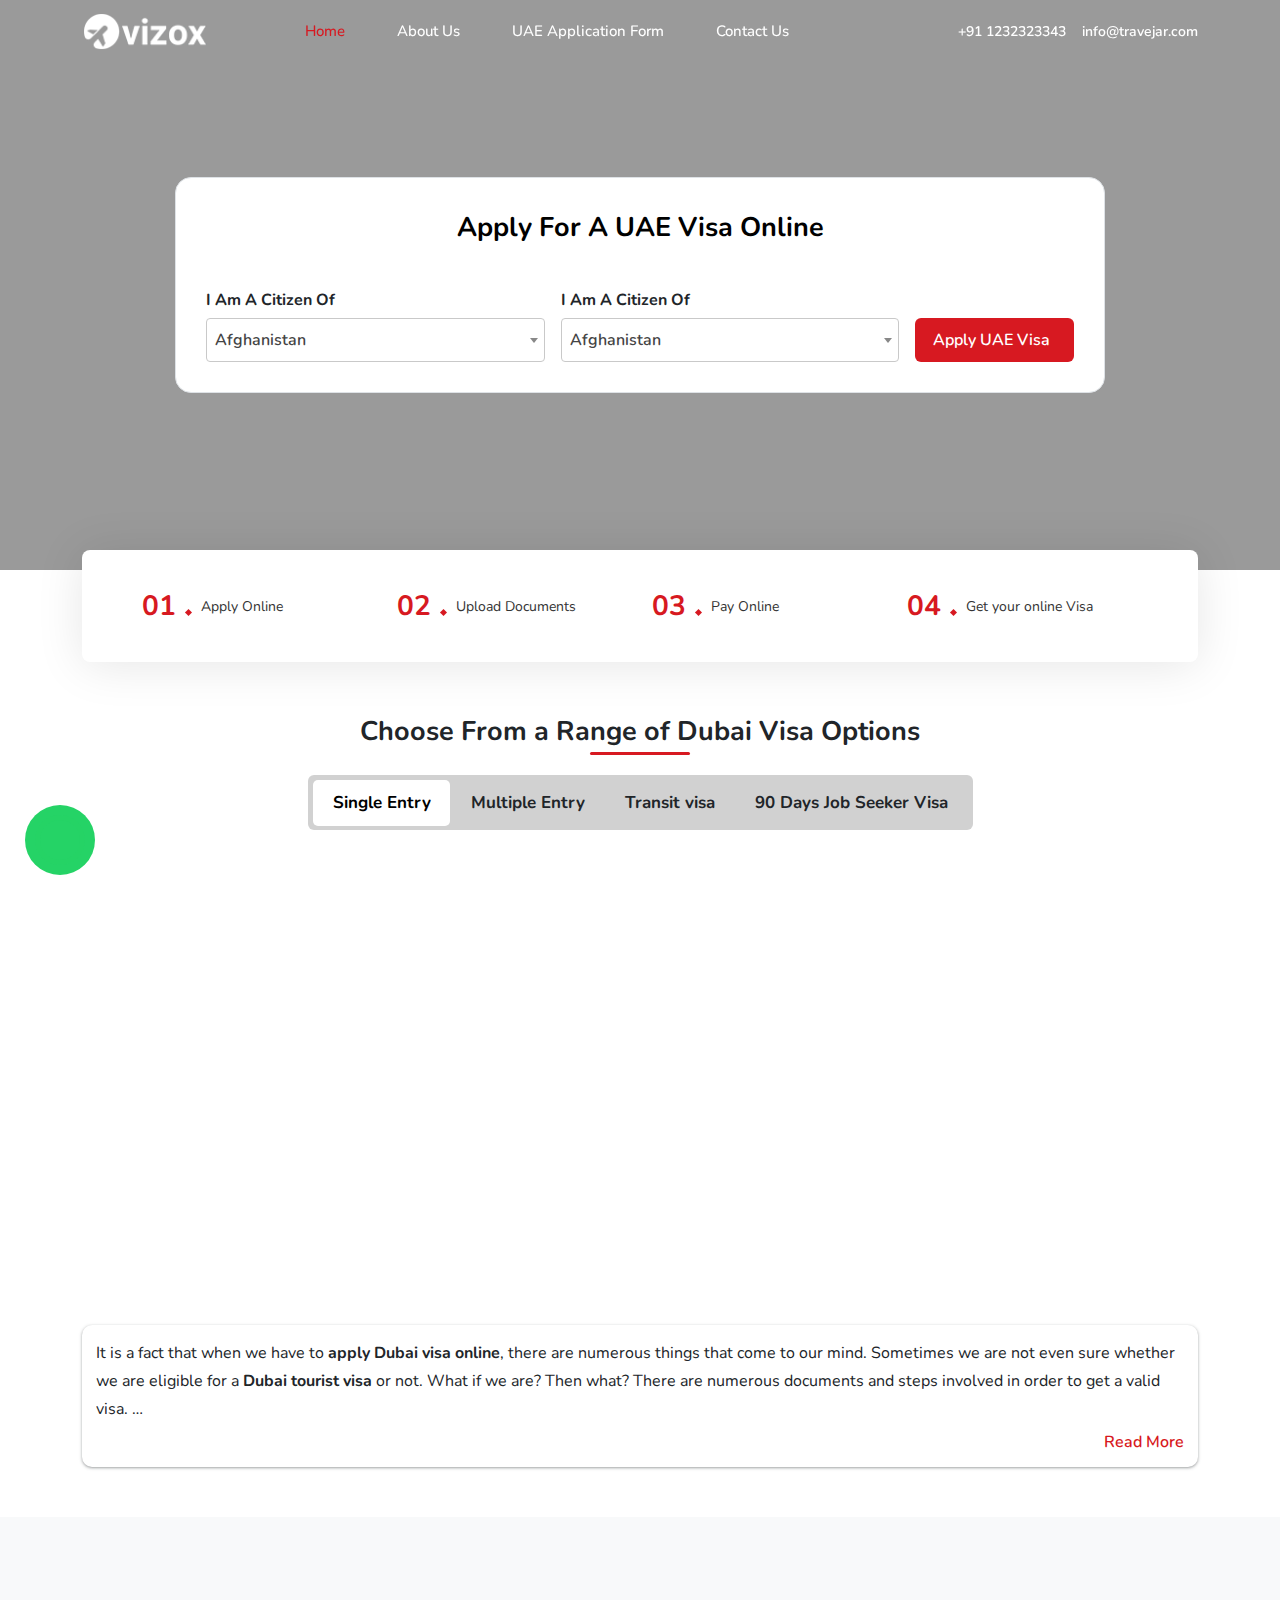
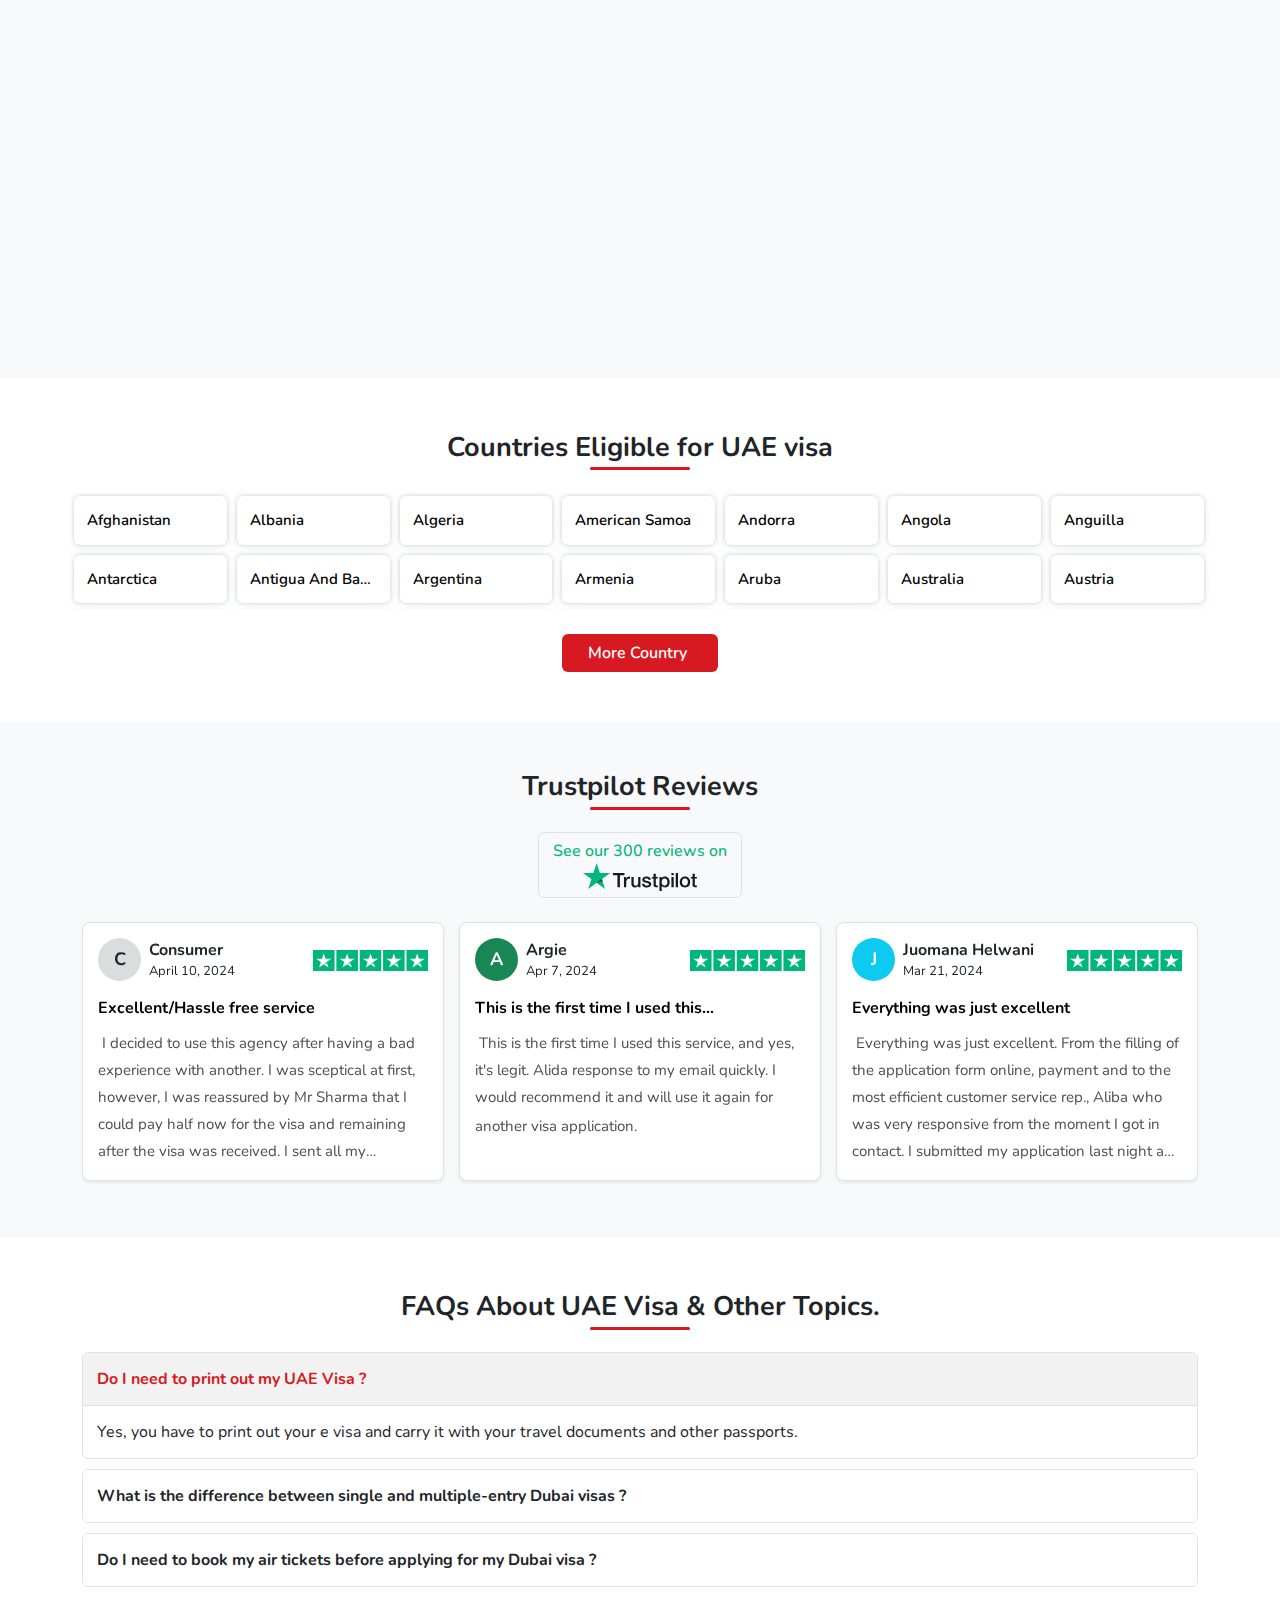
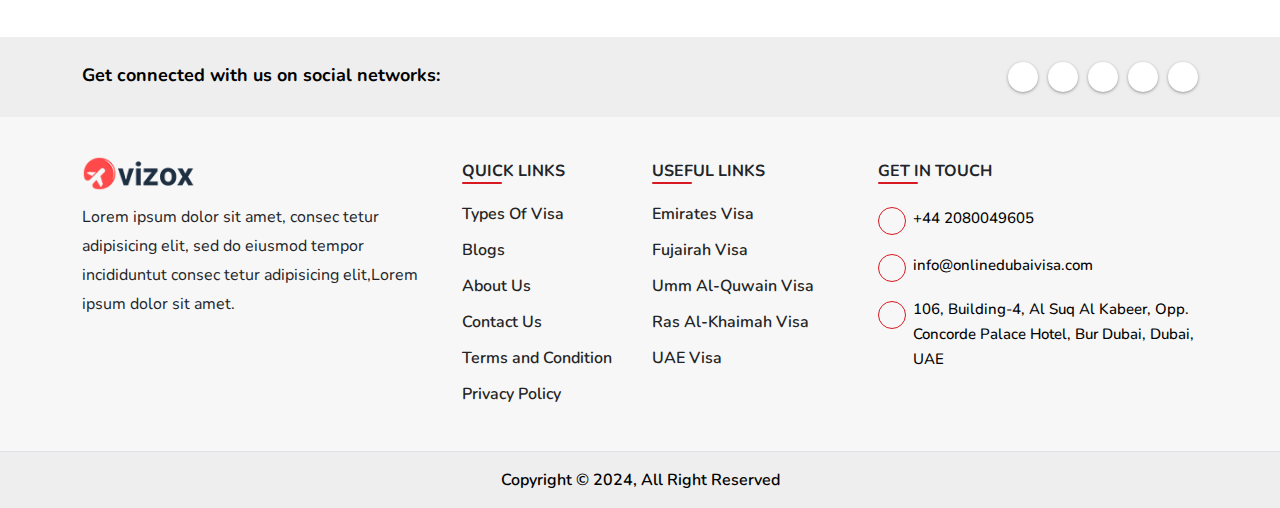
==== commit f5e3e952: "fdfdfddfdf" ====
--- a/index.html
+++ b/index.html
@@ -153,10 +153,10 @@
     <!-- hero sign up cta section start  -->
     <section class="hero-signup-cta z-3 position-relative">
         <div class="container">
-            <div class="content-wrapper rounded-2">
-                <div class="row g-md-4 g-3">
+            <div class="content-wrapper rounded-3 overflow-hidden">
+                <div class="row g-md-4 g-0">
                 <div class="col-lg-3 col-md-6">
-                    <div class="step-wrapper d-flex align-items-center">
+                    <div class="step-wrapper border-top-0 d-flex align-items-center">
                         <div class="number">
                             01
                         </div>
--- a/assets/css/style.css
+++ b/assets/css/style.css
@@ -2,6 +2,7 @@
   --theming1 :#d71921;
   --theming1-hover :#d63606;
 }
+
 /* navbar css start */
 .navbar {
   transition: all 0.3s ease-in-out;
@@ -44,7 +45,7 @@
   color: var(--theming1) !important;
 }
 .navbar .nav-link:hover::before {
-  transform: scaleX(1); /* Expand to full width on hover */
+  transform: scaleX(1); 
   transform-origin: left center;
 }
 .navbar.scrolled .nav-link {
--- a/assets/css/responsive.css
+++ b/assets/css/responsive.css
@@ -1,4 +1,4 @@
-/* mavbar media query start */
+/* navbar media query start */
 @media (max-width:1200px){
     .navbar .navbar-nav {
         gap: 20px;
@@ -39,7 +39,7 @@
         gap: 22px;
     }
 }
-/* mavbar media query end */
+/* navbar media query end */
 
 
 /* hero section media query start */
@@ -73,7 +73,17 @@
 /* hero cta section start */
 @media (max-width:767px){
     .hero-signup-cta .content-wrapper {
-        padding: 20px;
+        padding: 0px;
+    }
+    .hero-signup-cta .step-wrapper {
+        padding: 13px;
+        border-top: 1px solid #e7e7e7;
+    }
+    .hero-signup-cta .step-wrapper .number {
+        font-size: 26px;
+    }
+    .tab-main .tabs__nav-item {
+        font-size: 16px;
     }
 }
 /* hero cta section end */
@@ -217,9 +227,11 @@
 
 
 /* footer cta section start  */
-.footer-cta {
-    padding-block: 22px;
- }
+@media (max-width:767px){
+    .footer-cta {
+        padding-block: 22px;
+    }
+}
 /* footer cta section end */
 
 
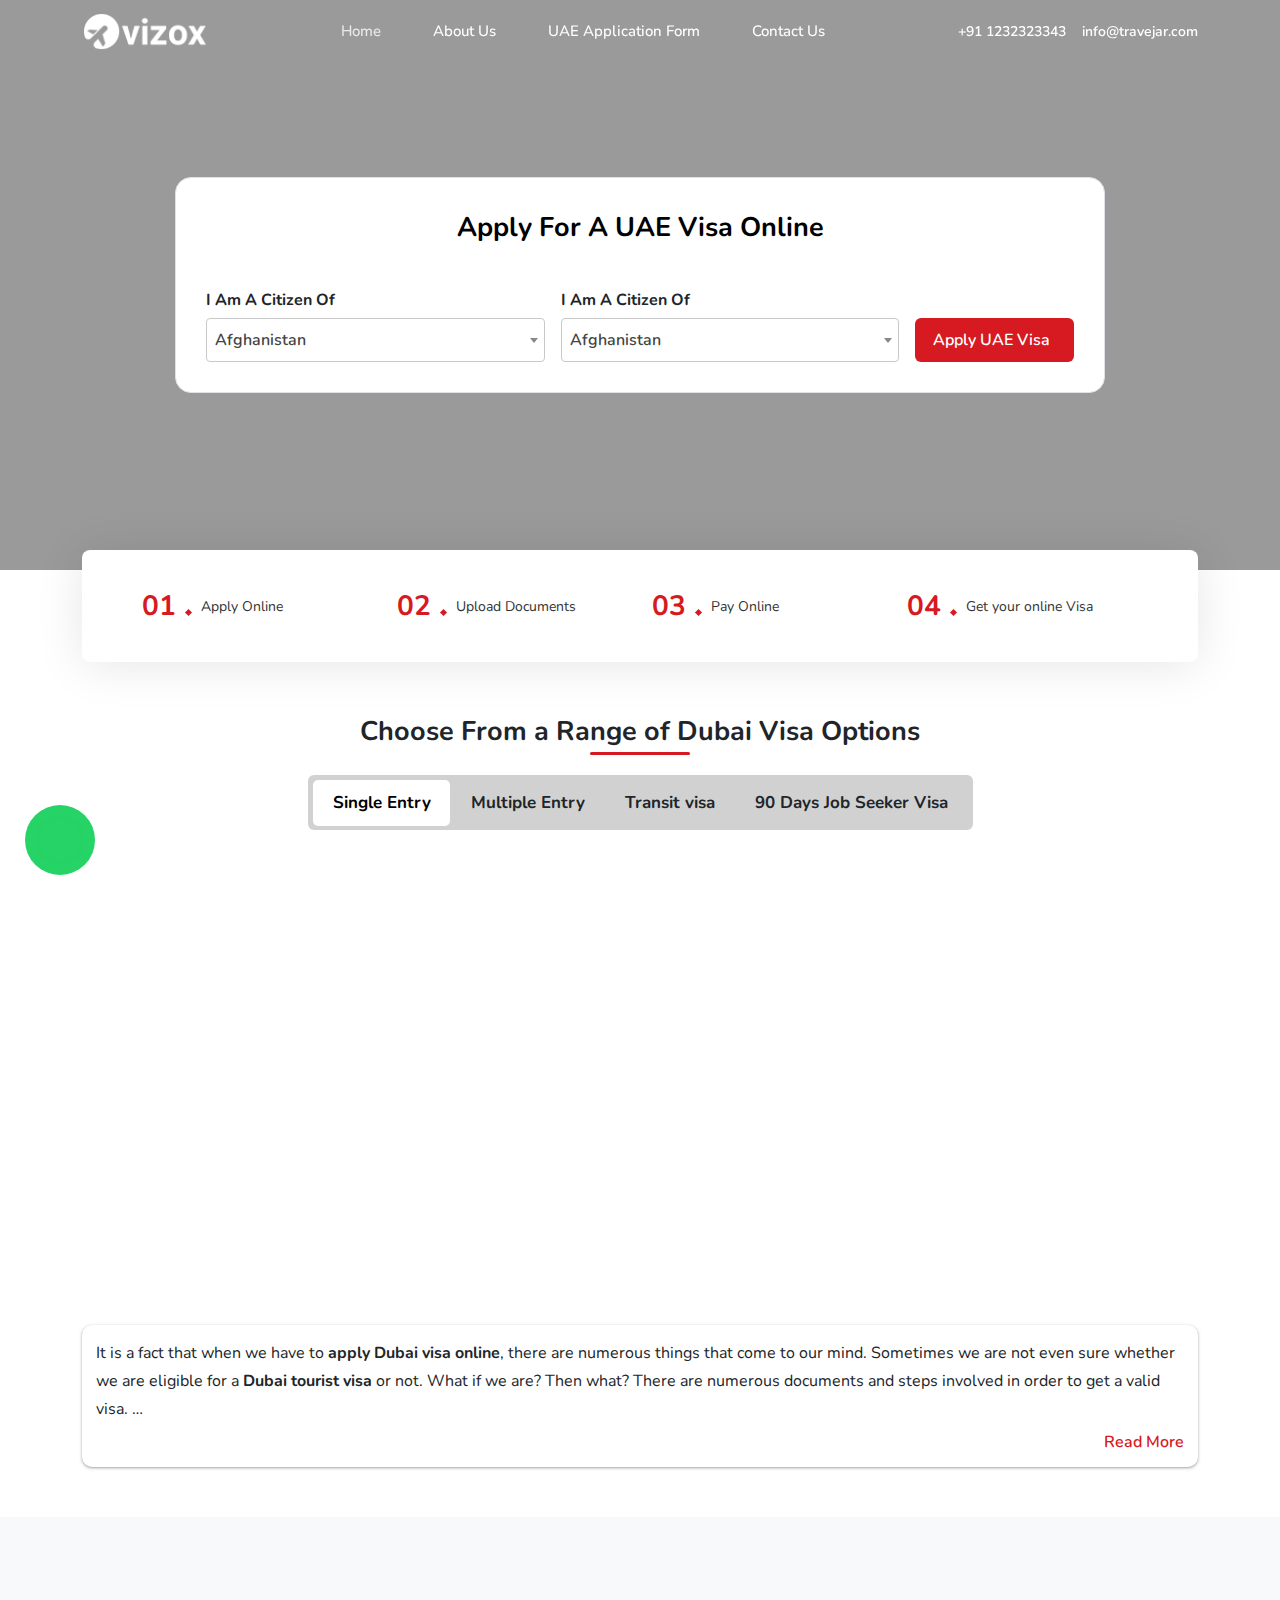
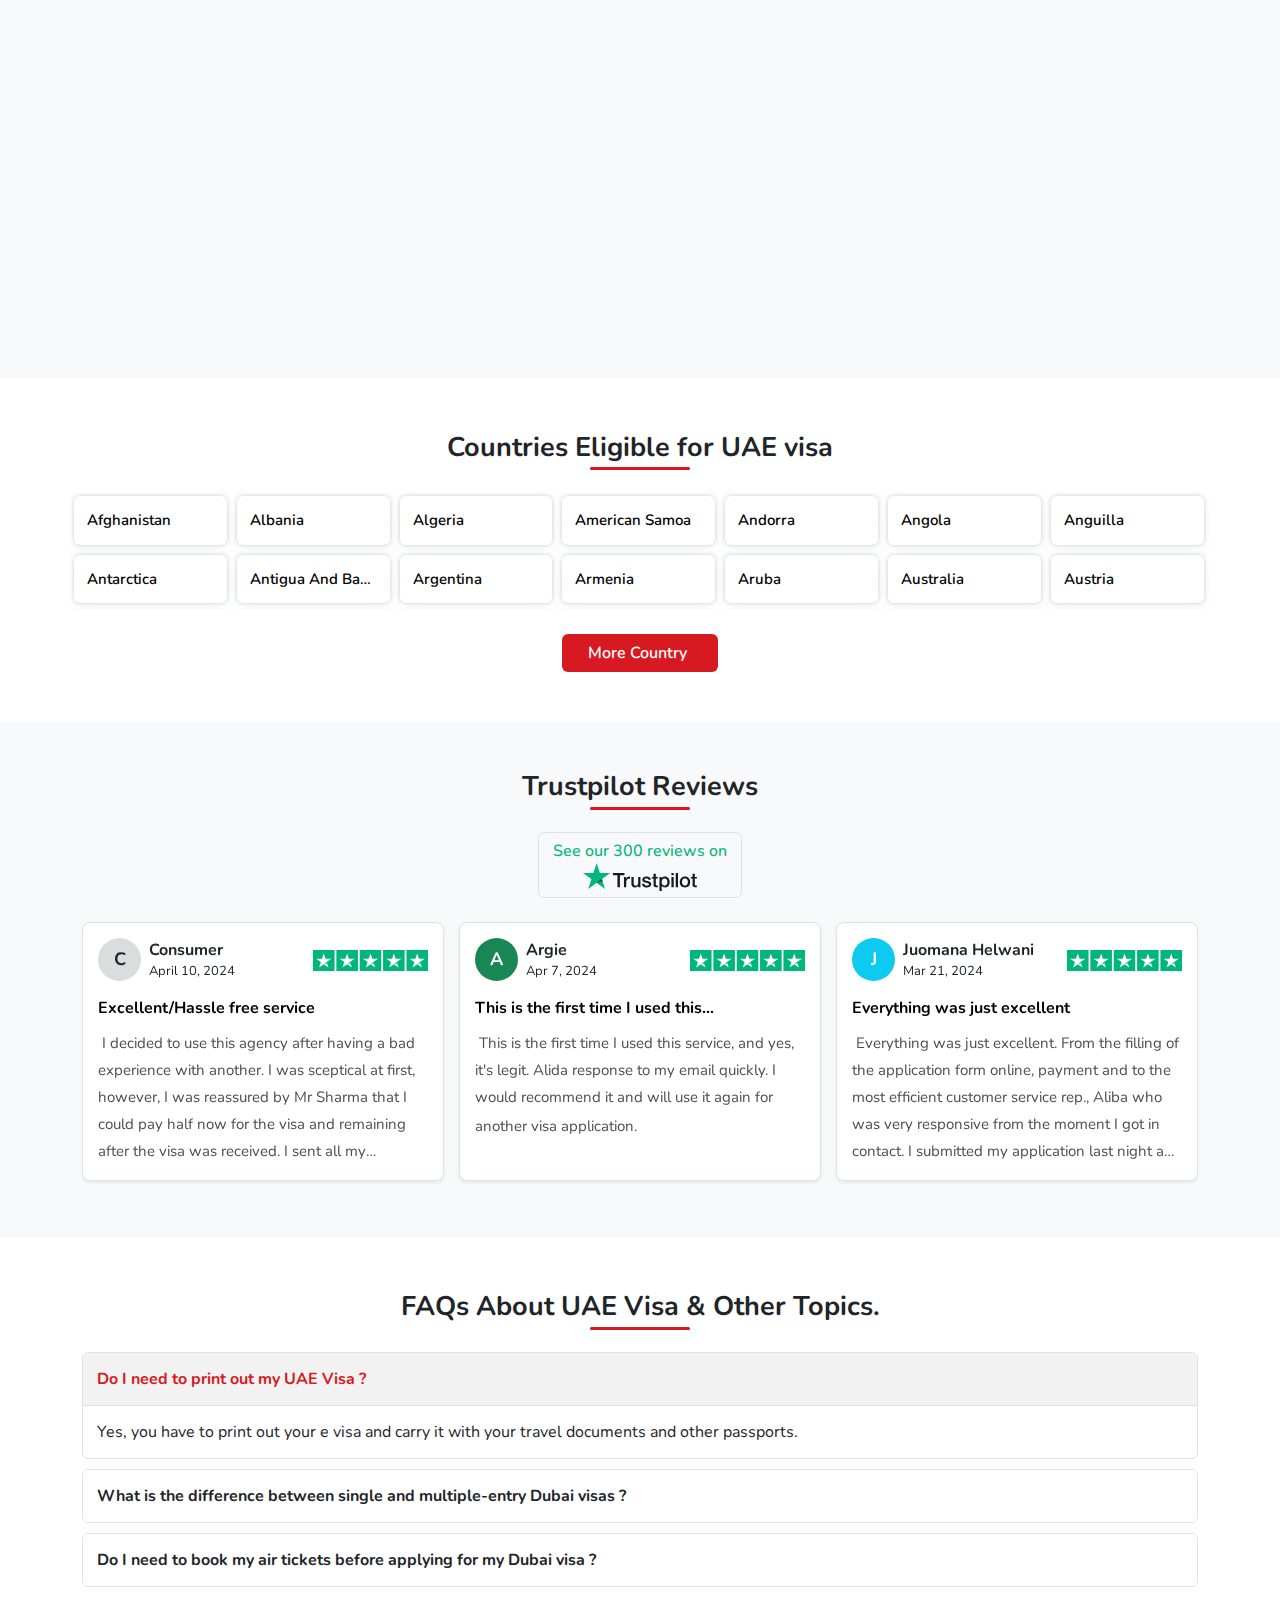
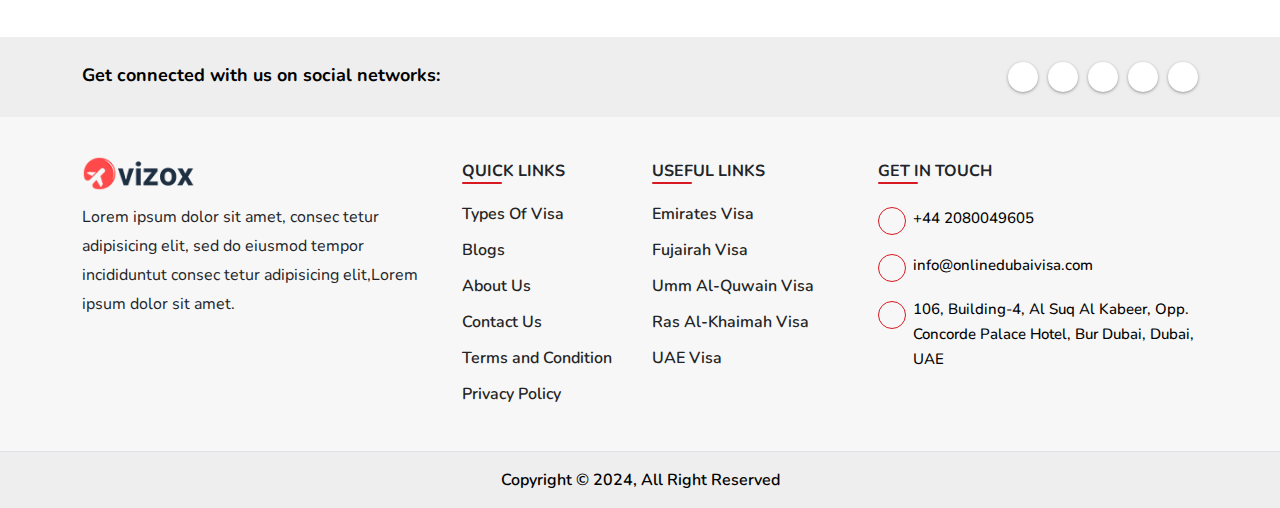
==== commit e3122155: "d" ====
--- a/index.html
+++ b/index.html
@@ -48,7 +48,7 @@
     <!-- navbar start -->
     <nav class="navbar navbar-expand-lg fixed-top" id="navbar" aria-label="Offcanvas navbar large">
         <div class="container">
-            <a class="navbar-logo" href="#">
+            <a class="navbar-logo" href="index.html">
                 <img src="assets/img/logo.png" alt="logo" class="h-100 w-100 img-fluid">
             </a> 
             <div class="offcanvas nav-offcanvas offcanvas-start" tabindex="-1" id="offcanvasNavbar2" aria-labelledby="offcanvasNavbar2Label">
@@ -61,10 +61,10 @@
                 <div class="offcanvas-body">
                     <ul class="navbar-nav justify-content-center flex-grow-1">
                         <li class="nav-item">
-                            <a class="nav-link overflow-hidden position-relative text-nowrap active" aria-current="page" href="#">Home</a>
+                            <a class="nav-link overflow-hidden position-relative text-nowrap active" aria-current="page" href="index.html">Home</a>
                         </li>
                         <li class="nav-item">
-                            <a class="nav-link overflow-hidden position-relative text-nowrap" aria-current="page" href="#">About Us</a>
+                            <a class="nav-link overflow-hidden position-relative text-nowrap" aria-current="page" href="aboutus.html">About Us</a>
                         </li>
                         <li class="nav-item">
                             <a class="nav-link overflow-hidden position-relative text-nowrap" href="#">UAE Application Form</a>
@@ -72,14 +72,14 @@
                         <li class="nav-item">
                             <a class="nav-link overflow-hidden position-relative text-nowrap" aria-current="page" href="#">Contact Us</a>
                         </li>
-                        <li>
-                            <a href="" class="nav-contact-link nav-contact-link-two d-lg-none d-block text-decoration-none">
+                        <li class="d-lg-none d-block">
+                            <a href="" class="nav-contact-link nav-contact-link-two text-decoration-none">
                                 <i class="fa-solid fa-phone"></i>
                                 +91 1232323343
                             </a>
                         </li>
-                        <li>
-                            <a href="" class="nav-contact-link nav-contact-link-two d-lg-none d-block text-decoration-none">
+                        <li class="d-lg-none d-block">
+                            <a href="" class="nav-contact-link nav-contact-link-two text-decoration-none">
                                 <i class="fa-regular fa-envelope"></i>
                                 info@travejar.com 
                             </a>
@@ -520,12 +520,12 @@
                     </div>
                 </div>
                 <div class="tabs__panel">
-                    <div class="row g-5">
-                        <div class="col-lg-4">
+                    <div class="row g-md-5 g-4">
+                        <div class="col-lg-4 col-md-6">
                             <div class="pricing-card border pricing-card-two overflow-hidden" id="pricingnew">
                                 <div class="d-flex align-items-center justify-content-between">
                                     <div class="pricing-header d-flex flex-column position-relative">
-                                        <span>14 Days</span> Visa Multiple Entry
+                                        <span>14 Days</span> Visa Single Entry
                                     </div>
                                     <label class="visa-checkbox" for="price1">
                                         <input type="checkbox" hidden id="price1">
@@ -617,7 +617,7 @@
                                 </div>
                             </div>
                         </div>
-                        <div class="col-lg-4">
+                        <div class="col-lg-4 col-md-6">
                             <div class="pricing-card border pricing-card-two overflow-hidden" id="pricingnew">
                                 <div class="d-flex align-items-center justify-content-between">
                                     <div class="pricing-header d-flex flex-column position-relative">
@@ -713,7 +713,7 @@
                                 </div>
                             </div>
                         </div>
-                        <div class="col-lg-4">
+                        <div class="col-lg-4 col-md-6">
                             <div class="pricing-card border pricing-card-two overflow-hidden" id="pricingnew">
                                 <div class="d-flex align-items-center justify-content-between">
                                     <div class="pricing-header d-flex flex-column position-relative">
@@ -812,8 +812,8 @@
                     </div>
                 </div>
                 <div class="tabs__panel">
-                    <div class="row g-5">
-                        <div class="col-lg-4">
+                    <div class="row g-md-5 g-4">
+                        <div class="col-lg-4 col-md-6">
                             <div class="pricing-card border pricing-card-two overflow-hidden" id="pricingnew">
                                 <div class="d-flex align-items-center justify-content-between">
                                     <div class="pricing-header d-flex flex-column position-relative">
@@ -909,7 +909,7 @@
                                 </div>
                             </div>
                         </div>
-                        <div class="col-lg-4">
+                        <div class="col-lg-4 col-md-6">
                             <div class="pricing-card border pricing-card-two overflow-hidden" id="pricingnew">
                                 <div class="d-flex align-items-center justify-content-between">
                                     <div class="pricing-header d-flex flex-column position-relative">
@@ -1005,7 +1005,7 @@
                                 </div>
                             </div>
                         </div>
-                        <div class="col-lg-4">
+                        <div class="col-lg-4 col-md-6">
                             <div class="pricing-card border pricing-card-two overflow-hidden" id="pricingnew">
                                 <div class="d-flex align-items-center justify-content-between">
                                     <div class="pricing-header d-flex flex-column position-relative">
@@ -1104,8 +1104,8 @@
                     </div>
                 </div>
                 <div class="tabs__panel">
-                    <div class="row g-5">
-                        <div class="col-lg-4">
+                    <div class="row g-md-5 g-4">
+                        <div class="col-lg-4 col-md-6">
                             <div class="pricing-card border pricing-card-two overflow-hidden" id="pricingnew">
                                 <div class="d-flex align-items-center justify-content-between">
                                     <div class="pricing-header d-flex flex-column position-relative">
@@ -1201,7 +1201,7 @@
                                 </div>
                             </div>
                         </div>
-                        <div class="col-lg-4">
+                        <div class="col-lg-4 col-md-6">
                             <div class="pricing-card border pricing-card-two overflow-hidden" id="pricingnew">
                                 <div class="d-flex align-items-center justify-content-between">
                                     <div class="pricing-header d-flex flex-column position-relative">
@@ -1297,7 +1297,7 @@
                                 </div>
                             </div>
                         </div>
-                        <div class="col-lg-4">
+                        <div class="col-lg-4 col-md-6">
                             <div class="pricing-card border pricing-card-two overflow-hidden" id="pricingnew">
                                 <div class="d-flex align-items-center justify-content-between">
                                     <div class="pricing-header d-flex flex-column position-relative">
--- a/assets/css/style.css
+++ b/assets/css/style.css
@@ -7,6 +7,23 @@
 .navbar {
   transition: all 0.3s ease-in-out;
   padding-block: 12px;
+}
+.navbar.scrolled {
+  animation: fixedAnim 1s forwards; 
+  box-shadow: 0 6px 6px rgba(0, 0, 0, 0.06);
+  position: fixed;
+  top: 0;
+  z-index: 10;
+  background-color: white;
+  width: 100%;
+}
+@keyframes fixedAnim {
+  from {
+      top: -100px;
+  }
+  to {
+      top: 0;
+  }
 }
 .navbar .navbar-logo {
     height: 39px;
@@ -42,7 +59,7 @@
   transform-origin: right center;
 }
 .navbar .nav-link.active {
-  color: var(--theming1) !important;
+  color: #e9e9e9 !important;
 }
 .navbar .nav-link:hover::before {
   transform: scaleX(1); 
@@ -67,6 +84,12 @@
   color: #000;
 }
 .navbar.scrolled .nav-contact-link i {
+  color: var(--theming1);
+}
+.navbar.scrolled .nav-link.active {
+  color: var(--theming1) !important;
+}
+.navbar.scrolled .nav-link:hover {
   color: var(--theming1);
 }
 .navbar.scrolled .nav-contact-link:hover {
@@ -79,6 +102,28 @@
   padding: 10px;
   font-size: 18px;
   background-color: #ffff;
+}
+.navbar-two {
+  background-color: #FFF;
+  box-shadow: rgba(60, 64, 67, 0.3) 0px 1px 2px 0px, rgba(60, 64, 67, 0.15) 0px 1px 3px 1px;
+}
+.navbar-two .navbar-logo img {
+  filter: brightness(1);
+}
+.navbar-two .nav-link {
+  color: #000;
+}
+.navbar-two .nav-link.active {
+  color: var(--theming1) !important;
+}
+.navbar-two .nav-link:hover {
+  color: var(--theming1);
+}
+.navbar-two .nav-contact-link {
+  color: #000;
+}
+.navbar-two .nav-contact-link i {
+  color: var(--theming1);
 }
 /* navbar css end */
 
@@ -264,7 +309,6 @@
   opacity: 1;
   
 }
-
 
 /* price card start  */
 .pricing-card {
--- a/assets/css/common.css
+++ b/assets/css/common.css
@@ -257,4 +257,12 @@
         }
     }
 }
-/* media query end */+/* media query end */
+
+
+
+/* page heading section start  */
+.page-heading-section {
+    
+}
+/* page heading section end */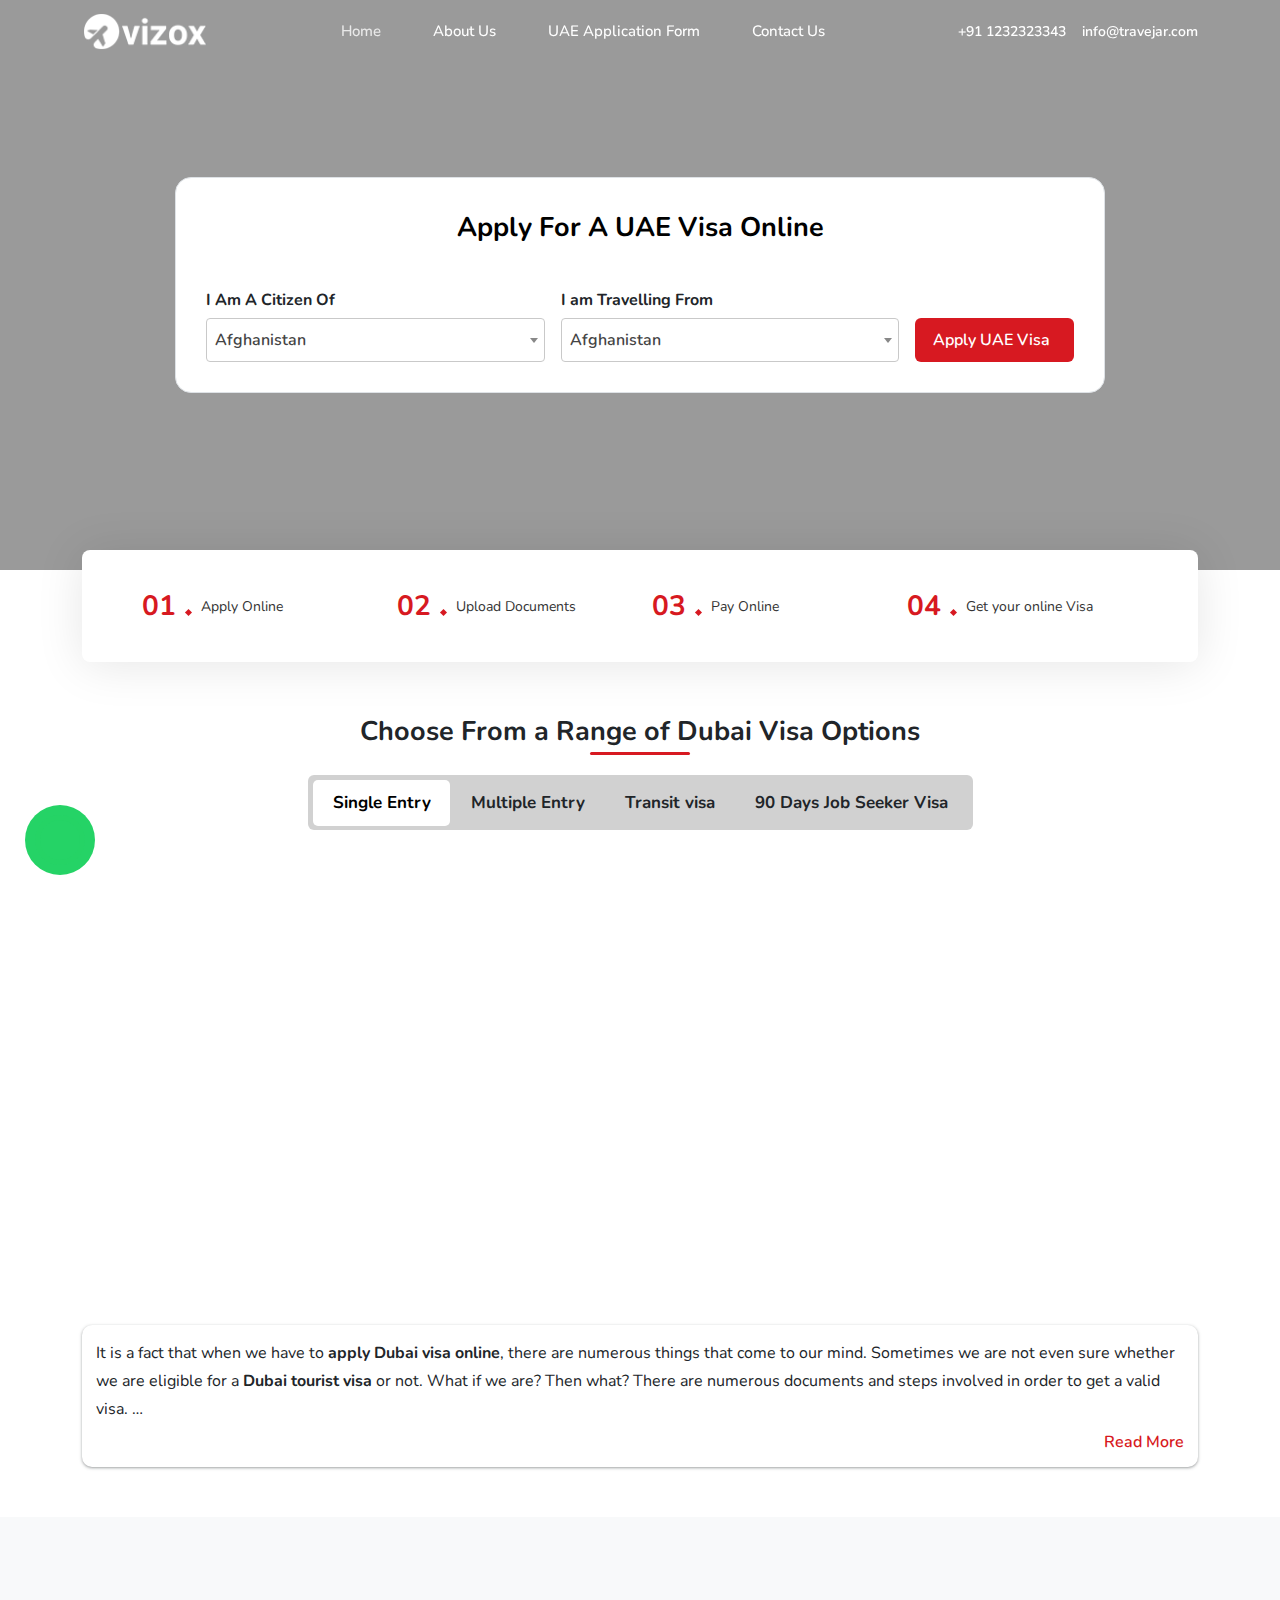
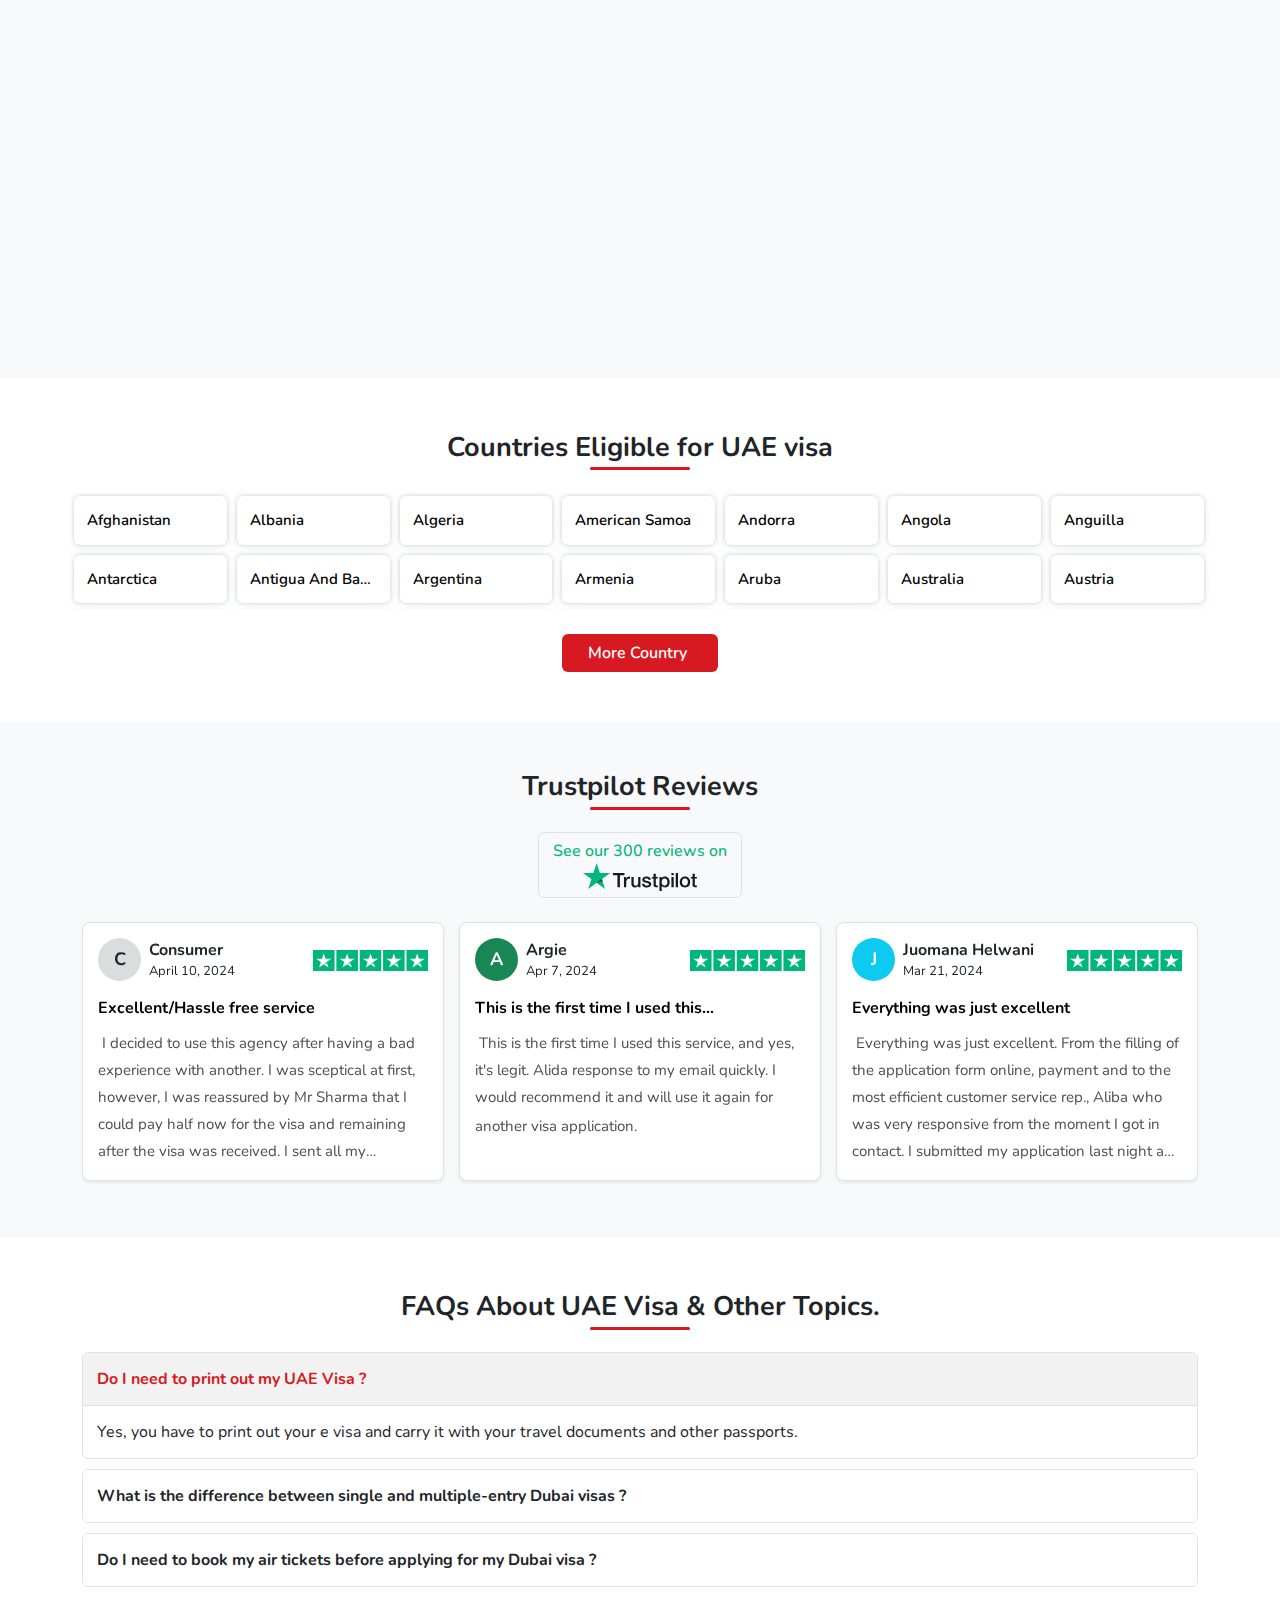
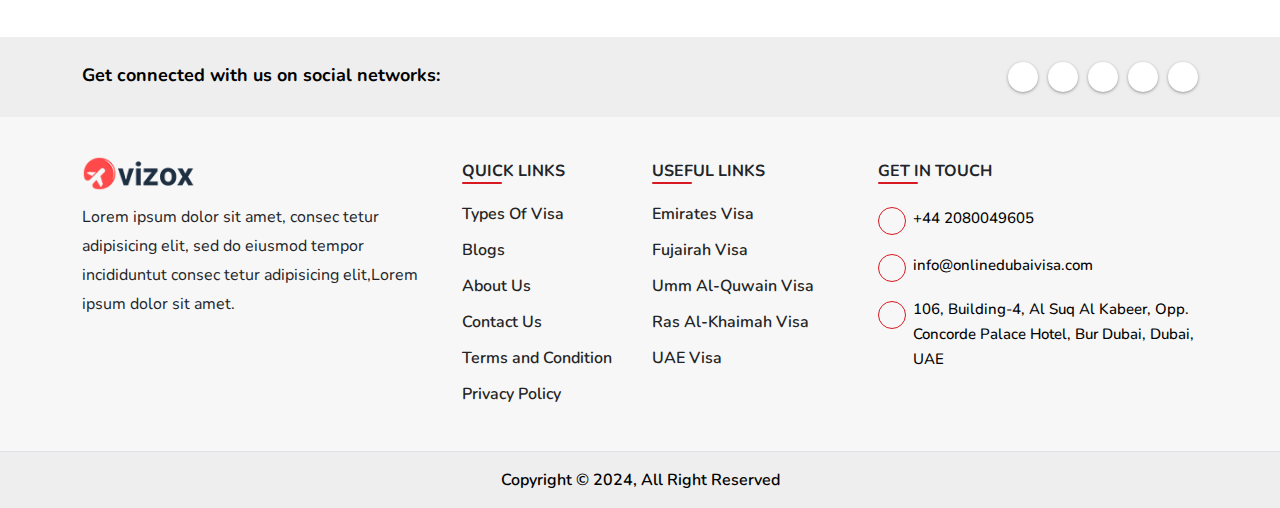
==== commit 81927510: "fdfdf" ====
--- a/index.html
+++ b/index.html
@@ -67,7 +67,7 @@
                             <a class="nav-link overflow-hidden position-relative text-nowrap" aria-current="page" href="aboutus.html">About Us</a>
                         </li>
                         <li class="nav-item">
-                            <a class="nav-link overflow-hidden position-relative text-nowrap" href="#">UAE Application Form</a>
+                            <a class="nav-link overflow-hidden position-relative text-nowrap" href="visa-application-form.html">UAE Application Form</a>
                         </li>
                         <li class="nav-item">
                             <a class="nav-link overflow-hidden position-relative text-nowrap" aria-current="page" href="#">Contact Us</a>
@@ -119,29 +119,30 @@
                                     Apply for a UAE <span>Visa Online</span>
                                 </div>
                             </div>
-                            <div class="row g-3">
-                                <div class="col-md">
-                                    <div class="hero-input-group d-flex flex-column">
-                                        <label for="" class="hero-label">I Am A Citizen Of</label>
-                                        <select name="country"></select>
-                                    </div>
-                                </div>
-                                <div class="col-md">
-                                    <div class="hero-input-group d-flex flex-column">
-                                        <label for="" class="hero-label">I Am A Citizen Of</label>
-                                        <select name="country"></select>
-                                    </div>
-                                </div>
-                                <div class="col-md-auto">
-                                    <div class="d-flex align-items-end h-100">
-                                        <a href="" class="theme-btn d-inline-flex align-items-center">
-                                            Apply UAE Visa
-                                            <i class="fa-solid fa-arrow-right"></i>
-                                        </a>
-                                    </div>
-                                </div>
-                               
-                            </div>
+                            <form action="">
+                                <div class="row g-3">
+                                        <div class="col-md">
+                                            <div class="hero-input-group d-flex flex-column">
+                                                <label for="" class="hero-label">I Am A Citizen Of</label>
+                                                <select name="country"></select>
+                                            </div>
+                                        </div>
+                                        <div class="col-md">
+                                            <div class="hero-input-group d-flex flex-column">
+                                                <label for="" class="hero-label">I am Travelling From</label>
+                                                <select name="country"></select>
+                                            </div>
+                                        </div>
+                                        <div class="col-md-auto">
+                                            <div class="d-flex align-items-end h-100">
+                                                <a href="" class="theme-btn d-inline-flex align-items-center">
+                                                    Apply UAE Visa
+                                                    <i class="fa-solid fa-arrow-right"></i>
+                                                </a>
+                                            </div>
+                                        </div>
+                                </div>
+                            </form>
                         </div>
                     </div>
                 </div>
--- a/assets/css/style.css
+++ b/assets/css/style.css
@@ -870,10 +870,9 @@
   height: 118px;
 }
 .country-section .country-main {
- 
   overflow: hidden;
 }
-.country-section .country-main::before {
+/* .country-section .country-main::before {
   content: '';
   position: absolute;
   left: 0;
@@ -886,6 +885,177 @@
         rgba(255,0,0,0.00) 70%
   );
   width: 100%;
-}
+} */
 /* country section end */
 
+
+/* visa application form section start */
+.visa-form-section {
+  margin-top: 35px;
+}
+.visa-form-section .visa-form-heading {
+  font-size: 34px;
+  font-weight: 700;
+  color: #000;
+  padding-bottom: 3px;
+}
+.visa-form-section .visa-form-heading::before {
+  content: '';
+  position: absolute;
+  left: 50%;
+  transform: translateX(-50%);
+  height: 3px;
+  border-radius: 7px;
+  bottom: 0;
+  width: 120px;
+  background-color: var(--theming1);
+}
+.visa-form-section .visa-form-card {
+  padding: 20px;
+  box-shadow: rgba(60, 64, 67, 0.3) 0px 1px 2px 0px, rgba(60, 64, 67, 0.15) 0px 1px 3px 1px;
+  margin-top: 30px;
+  border-radius: 10px;
+}
+.visa-form-card .form-inner-heading {
+  font-size: 20px;
+  font-weight: 700;
+  color: #4d4d4d;
+}
+.visa-form-card .form-price {
+  font-size: 20px;
+  margin-top: 21px;
+  font-weight: 700;
+}
+.uae-input-group .iti {
+  width: 100%;
+}
+.iti .iti__selected-country {
+  border-right: 1px solid #dfdfdf;
+}
+.iti .iti__country {
+  font-size: 15px;
+}
+.iti--inline-dropdown .iti__dropdown-content {
+  z-index: 3 !important;
+}
+.uae-input-group .uae-group-label {
+  font-weight: 600;
+  margin-bottom: 5px;
+  font-size: 15px;
+  padding-left: 2px;
+}
+.uae-input-group .uae-input {
+  height: 44px;
+  font-size: 15px;
+  font-weight: 600;
+}
+.uae-input-group .uae-input:focus {
+  border: 1.4px solid var(--theming1);
+}
+.uae-input-group .date-input::before {
+  content: "\f073";  /* this is your text. You can also use UTF-8 character codes as I do here */
+  font-family: FontAwesome;
+  top: 50%;
+  right: 12px;
+  position: absolute;
+  transform: translateY(-50%);
+  font-size: 18px;
+  z-index: 1;
+}
+.flatpickr-calendar .flatpickr-monthDropdown-months,
+.flatpickr-calendar .numInputWrapper {
+  font-size: 17px !important;
+}
+.flatpickr-calendar .flatpickr-weekday {
+  font-size: 14px;
+}
+.flatpickr-calendar .flatpickr-day {
+  color: #000 !important;
+}
+.flatpickr-calendar .flatpickr-disabled {
+  color: rgba(57,57,57,0.1) !important;
+}
+.flatpickr-calendar .flatpickr-day.selected {
+  color: #ffff !important;
+}
+.visa-form-section .upload-heading {
+  font-size: 21px;
+}
+.visa-form-section .accepted-format {
+  font-size: 15px;
+}
+
+.input-effect {
+}
+.select-form::before {
+  content: "\f107"; 
+  font-family: FontAwesome;
+  position: absolute;
+  right: 5px;
+  top: 25px;
+  font-size: 15px;
+}
+.input-effect .form-input {
+  height: 52px;
+  padding-top: 22px !important;
+  font-size: 15px;
+  color: #000;
+  border-color: #adadad !important;
+}
+.input-effect .form-input:focus ~ .focus-border {
+  width: 100%;
+}
+.input-effect .form-title {
+  left: 0;
+  font-weight: 600;
+  top: 44%;
+  font-size: 15px;
+  line-height: normal;
+  transition: all 0.2s ease-in-out;
+}
+.input-effect .form-input:focus ~ .form-title,
+.input-effect .form-input:not([value=""]) ~ .form-title {
+  top: 0;
+  color: var(--theming1);
+  font-size: 14px;
+}
+.input-effect .focus-border {
+  height: 2px;
+  width: 0;
+  transition: all 0.3s ease-in-out;
+  background-color: var(--theming1);
+  bottom: 0;
+  left: 0;
+}
+
+/* visa application form section end */
+
+
+/* dropzone box start */
+.dropzone {
+  border: 1px dashed var(--theming1) !important;
+  box-shadow: rgba(60, 64, 67, 0.3) 0px 1px 2px 0px, rgba(60, 64, 67, 0.15) 0px 1px 3px 1px;
+  border-radius: 6px;
+  padding: 12px !important;
+  height: 180px !important;
+}
+.dropzone .dropzone-title {
+  font-weight: 700;
+  color: var(--theming1);
+}
+.dropzone .dz-preview .dz-details .dz-filename {
+  overflow: hidden;
+  text-overflow: ellipsis;
+}
+/* dropzone box end */
+
+
+/* partners section start */
+.partner-section {
+
+}
+.partner-section .partner-card {
+  padding: 15px;
+  border-radius: 10px;
+}
+/* partners section end */
--- a/assets/css/common.css
+++ b/assets/css/common.css
@@ -263,6 +263,51 @@
 
 /* page heading section start  */
 .page-heading-section {
-    
-}
-/* page heading section end */+    padding-block: 50px;
+    background: url(../img/aboutus-bg.webp) no-repeat;
+    background-size: cover;
+    background-position: center;
+}
+.page-heading-section::before {
+    content: '';
+    position: absolute;
+    left: 0;
+    top: 0;
+    height: 100%;
+    width: 100%;
+    background-color: #3b3b3b54;
+}
+.page-heading-section .page-heading {
+    font-size: 28px;
+    font-weight: 700;
+    color: #fff;
+}
+/* page heading section end */
+
+
+/* breadcrumb section start  */
+.breadcrumb-section {
+    padding-block: 14px;
+}
+.breadcrumb-section .breadcrumb-link,
+.breadcrumb-section .breadcrumb-link a{
+    font-weight: 600;
+    font-size: 15px;
+    gap: 4px;
+    color: #505050;
+}
+.breadcrumb-section .breadcrumb-link a i,
+.breadcrumb-section .breadcrumb-link i {
+    color: #5c5c5c;
+}
+.breadcrumb-section .breadcrumb-list {
+    gap: 8px;
+}
+.breadcrumb-section .breadcrumb-link .home-icon {
+    margin-top: -2px;
+}
+.breadcrumb-section .breadcrumb-link.active {
+    color: var(--theming1);
+}
+/* breadcrumb section end  */
+
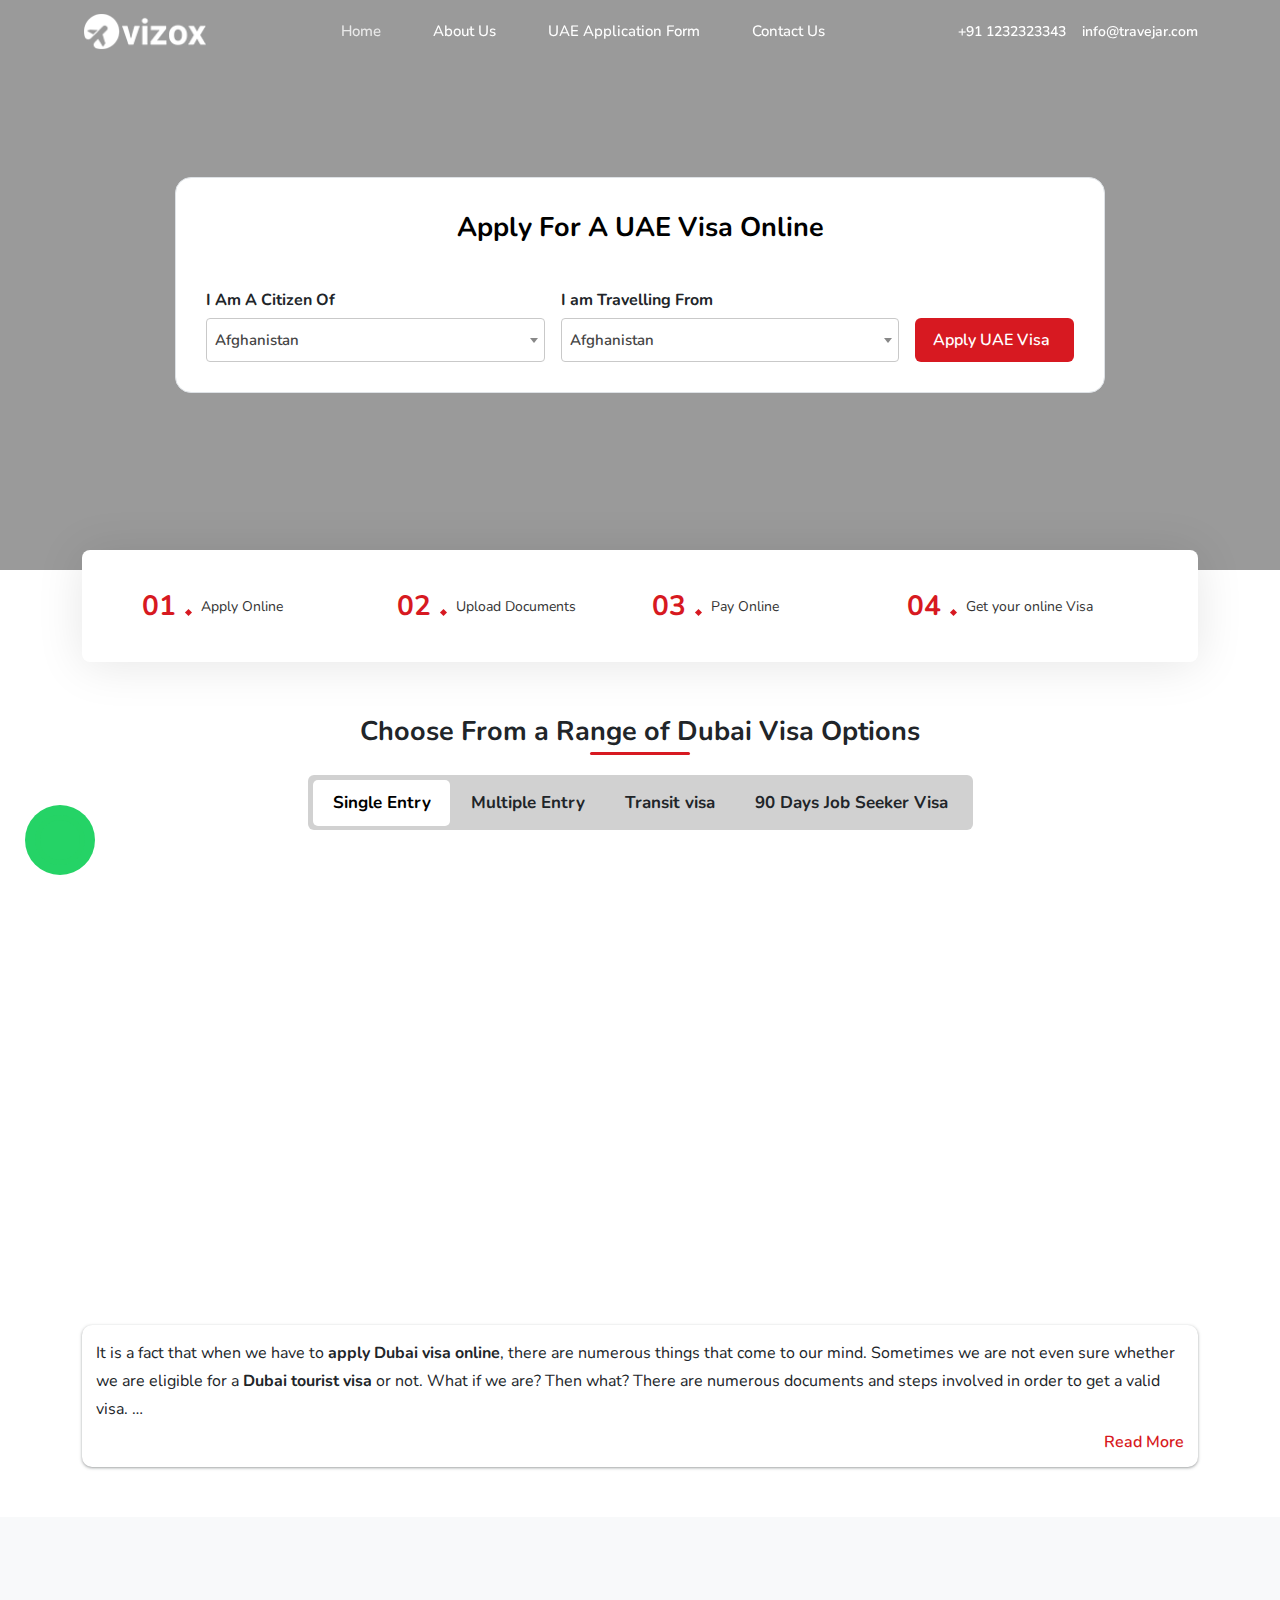
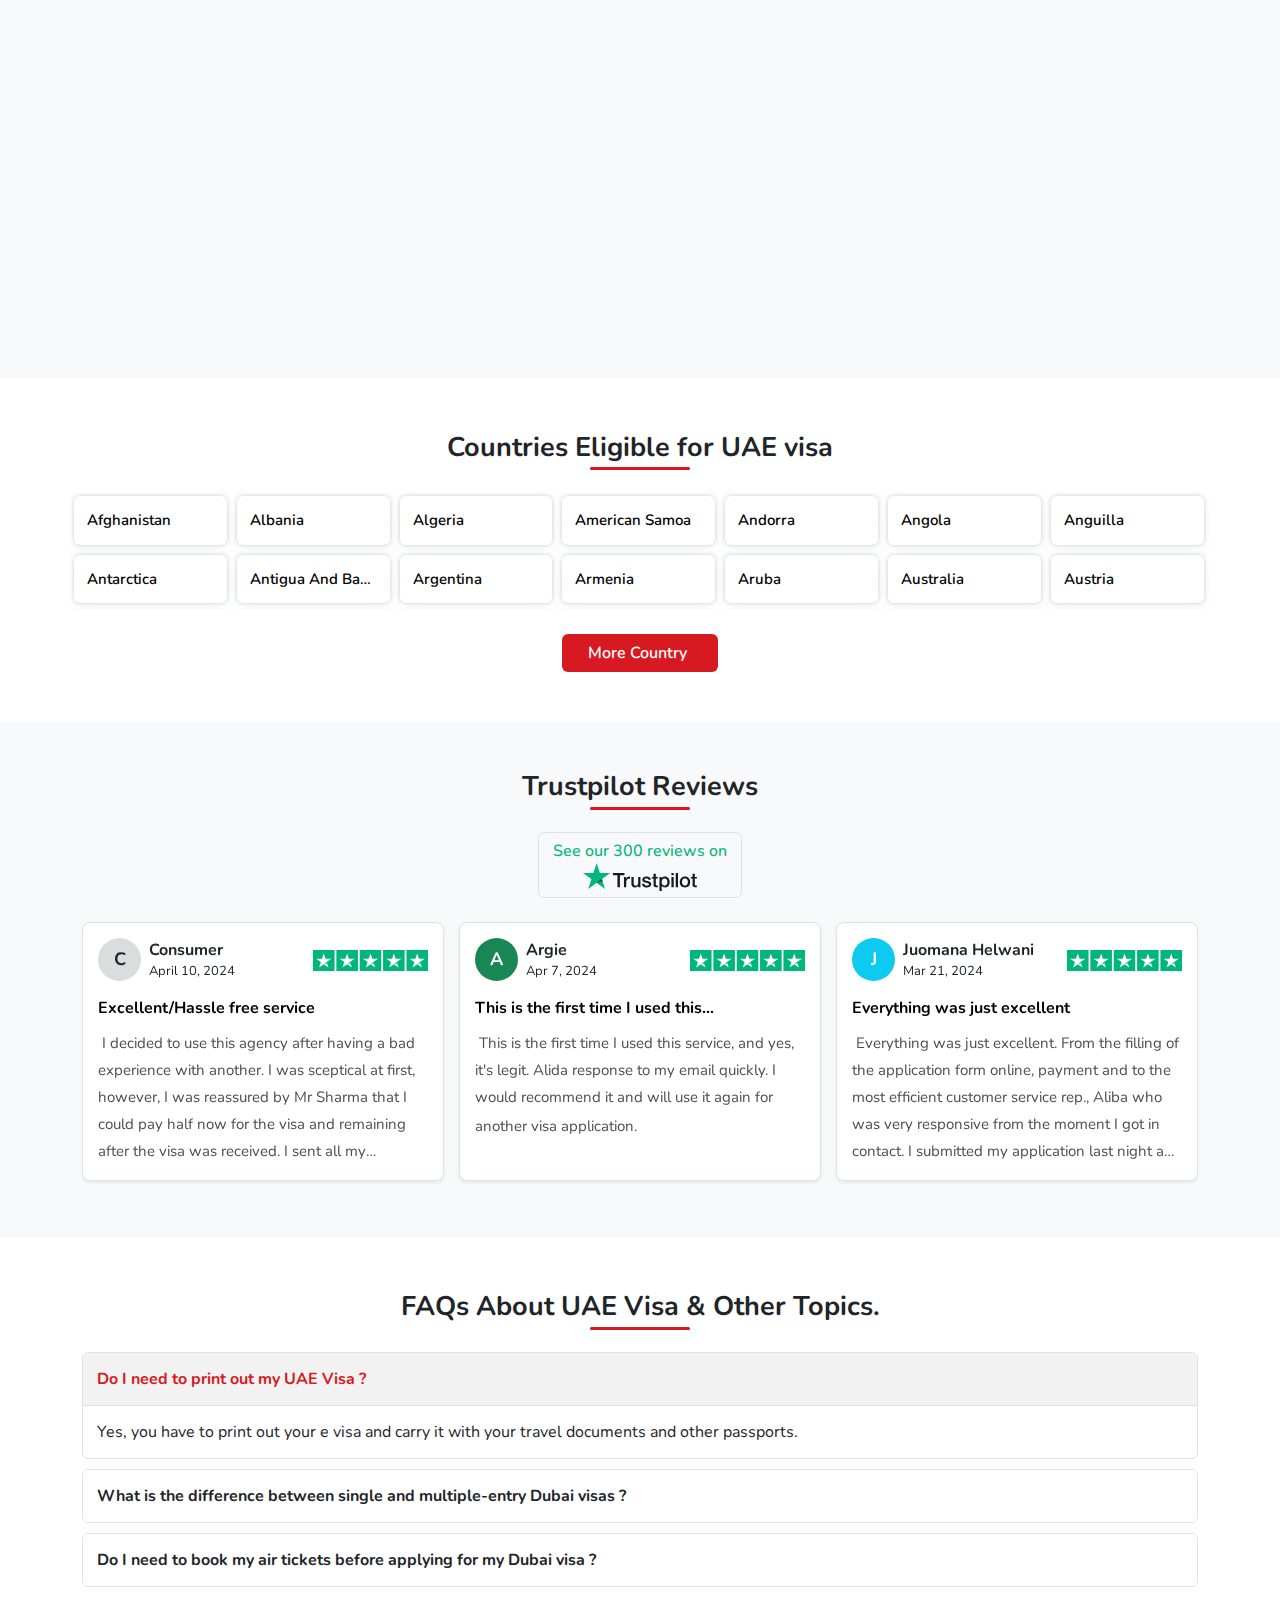
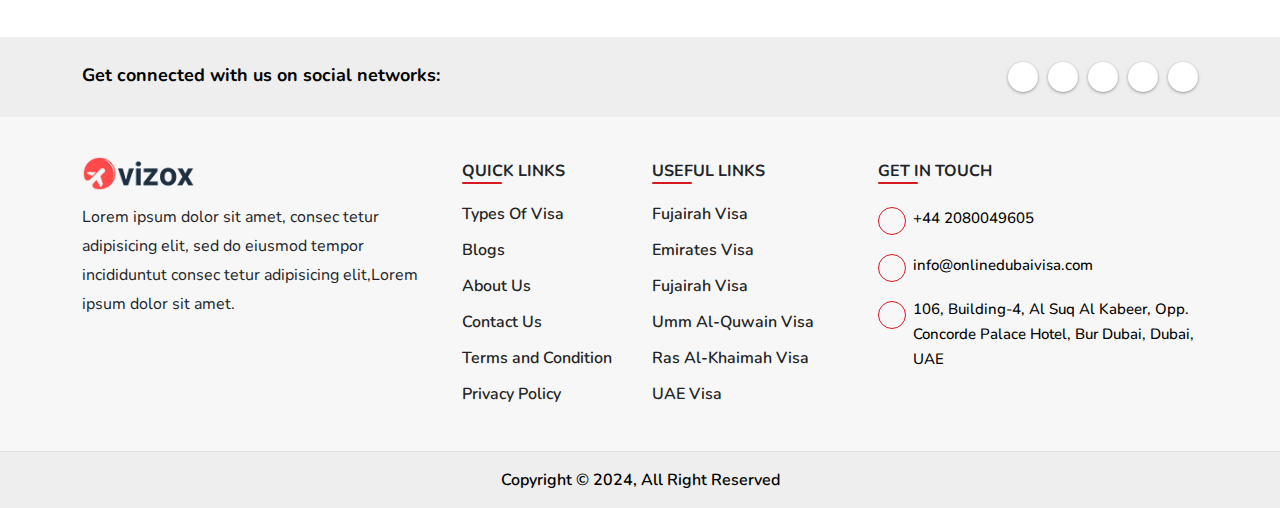
==== commit 6148b2cd: "G" ====
--- a/index.html
+++ b/index.html
@@ -135,7 +135,7 @@
                                         </div>
                                         <div class="col-md-auto">
                                             <div class="d-flex align-items-end h-100">
-                                                <a href="" class="theme-btn d-inline-flex align-items-center">
+                                                <a href="" class="theme-btn d-sm-flex d-flex justify-content-center align-items-center">
                                                     Apply UAE Visa
                                                     <i class="fa-solid fa-arrow-right"></i>
                                                 </a>
@@ -198,7 +198,7 @@
                 </div>
             </div>
         </div>
-    </section>
+    </section> 
     <!-- hero sign up cta section end -->
 
     <!--price section start  -->
@@ -1738,243 +1738,243 @@
                 </div>
             </div>
             <div class="row country-inner country-main position-relative mt-md-4 mt-3 p-sm-1 p-3 pt-1 countrycontent">
-                <div class="country-items position-relative bg-white"><a class="stretched-link" href="https://www.onlinedubaivisa.com/countries/afghanistan-citizens">Afghanistan </a></div>
-                <div class="country-items position-relative bg-white"><a class="stretched-link" href="https://www.onlinedubaivisa.com/countries/albania-citizens">Albania </a></div>
-                <div class="country-items position-relative bg-white"><a class="stretched-link" href="https://www.onlinedubaivisa.com/countries/algeria-citizens">Algeria </a></div>
-                <div class="country-items position-relative bg-white"><a class="stretched-link" href="https://www.onlinedubaivisa.com/countries/american-samoa-citizens">American Samoa </a></div>
-                <div class="country-items position-relative bg-white"><a class="stretched-link" href="https://www.onlinedubaivisa.com/countries/andorra-citizens">Andorra </a></div>
-                <div class="country-items position-relative bg-white"><a class="stretched-link" href="https://www.onlinedubaivisa.com/countries/angola-citizens">Angola </a></div>
-                <div class="country-items position-relative bg-white"><a class="stretched-link" href="https://www.onlinedubaivisa.com/countries/anguilla-citizens">Anguilla </a></div>
-                <div class="country-items position-relative bg-white"><a class="stretched-link" href="https://www.onlinedubaivisa.com/countries/antarctica-citizens">Antarctica </a></div>
-                <div class="country-items position-relative bg-white"><a class="stretched-link" href="https://www.onlinedubaivisa.com/countries/antigua-and-barbuda-citizens">Antigua And Barbuda </a></div>
-                <div class="country-items position-relative bg-white"><a class="stretched-link" href="https://www.onlinedubaivisa.com/countries/argentina-citizens">Argentina </a></div>
-                <div class="country-items position-relative bg-white"><a class="stretched-link" href="https://www.onlinedubaivisa.com/countries/armenia-citizens">Armenia </a></div>
-                <div class="country-items position-relative bg-white"><a class="stretched-link" href="https://www.onlinedubaivisa.com/countries/aruba-citizens">Aruba </a></div>
-                <div class="country-items position-relative bg-white"><a class="stretched-link" href="https://www.onlinedubaivisa.com/countries/australia-citizens">Australia </a></div>
-                <div class="country-items position-relative bg-white"><a class="stretched-link" href="https://www.onlinedubaivisa.com/countries/austria-citizens">Austria </a></div>
-                <div class="country-items position-relative bg-white"><a class="stretched-link" href="https://www.onlinedubaivisa.com/countries/azerbaijan-citizens">Azerbaijan </a></div>
-                <div class="country-items position-relative bg-white"><a class="stretched-link" href="https://www.onlinedubaivisa.com/countries/bahamas-the-citizens">Bahamas The </a></div>
-                <div class="country-items position-relative bg-white"><a class="stretched-link" href="https://www.onlinedubaivisa.com/countries/bahrain-citizens">Bahrain </a></div>
-                <div class="country-items position-relative bg-white"><a class="stretched-link" href="https://www.onlinedubaivisa.com/countries/bangladesh-citizens">Bangladesh </a></div>
-                <div class="country-items position-relative bg-white"><a class="stretched-link" href="https://www.onlinedubaivisa.com/countries/barbados-citizens">Barbados </a></div>
-                <div class="country-items position-relative bg-white"><a class="stretched-link" href="https://www.onlinedubaivisa.com/countries/belarus-citizens">Belarus </a></div>
-                <div class="country-items position-relative bg-white"><a class="stretched-link" href="https://www.onlinedubaivisa.com/countries/belgium-citizens">Belgium </a></div>
-                <div class="country-items position-relative bg-white"><a class="stretched-link" href="https://www.onlinedubaivisa.com/countries/belize-citizens">Belize </a></div>
-                <div class="country-items position-relative bg-white"><a class="stretched-link" href="https://www.onlinedubaivisa.com/countries/benin-citizens">Benin </a></div>
-                <div class="country-items position-relative bg-white"><a class="stretched-link" href="https://www.onlinedubaivisa.com/countries/bermuda-citizens">Bermuda </a></div>
-                <div class="country-items position-relative bg-white"><a class="stretched-link" href="https://www.onlinedubaivisa.com/countries/bhutan-citizens">Bhutan </a></div>
-                <div class="country-items position-relative bg-white"><a class="stretched-link" href="https://www.onlinedubaivisa.com/countries/bolivia-citizens">Bolivia </a></div>
-                <div class="country-items position-relative bg-white"><a class="stretched-link" href="https://www.onlinedubaivisa.com/countries/bosnia-and-herzegovina-citizens">Bosnia and Herzegovina </a></div>
-                <div class="country-items position-relative bg-white"><a class="stretched-link" href="https://www.onlinedubaivisa.com/countries/botswana-citizens">Botswana </a></div>
-                <div class="country-items position-relative bg-white"><a class="stretched-link" href="https://www.onlinedubaivisa.com/countries/bouvet-island-citizens">Bouvet Island </a></div>
-                <div class="country-items position-relative bg-white"><a class="stretched-link" href="https://www.onlinedubaivisa.com/countries/brazil-citizens">Brazil </a></div>
-                <div class="country-items position-relative bg-white"><a class="stretched-link" href="https://www.onlinedubaivisa.com/countries/british-indian-ocean-territory-citizens">British Indian Ocean Territory </a></div>
-                <div class="country-items position-relative bg-white"><a class="stretched-link" href="https://www.onlinedubaivisa.com/countries/brunei-citizens">Brunei </a></div>
-                <div class="country-items position-relative bg-white"><a class="stretched-link" href="https://www.onlinedubaivisa.com/countries/bulgaria-citizens">Bulgaria </a></div>
-                <div class="country-items position-relative bg-white"><a class="stretched-link" href="https://www.onlinedubaivisa.com/countries/burkina-faso-citizens">Burkina Faso </a></div>
-                <div class="country-items position-relative bg-white"><a class="stretched-link" href="https://www.onlinedubaivisa.com/countries/burundi-citizens">Burundi </a></div>
-                <div class="country-items position-relative bg-white"><a class="stretched-link" href="https://www.onlinedubaivisa.com/countries/cambodia-citizens">Cambodia </a></div>
-                <div class="country-items position-relative bg-white"><a class="stretched-link" href="https://www.onlinedubaivisa.com/countries/cameroon-citizens">Cameroon </a></div>
-                <div class="country-items position-relative bg-white"><a class="stretched-link" href="https://www.onlinedubaivisa.com/countries/canada-citizens">Canada </a></div>
-                <div class="country-items position-relative bg-white"><a class="stretched-link" href="https://www.onlinedubaivisa.com/countries/cape-verde-citizens">Cape Verde </a></div>
-                <div class="country-items position-relative bg-white"><a class="stretched-link" href="https://www.onlinedubaivisa.com/countries/cayman-islands-citizens">Cayman Islands </a></div>
-                <div class="country-items position-relative bg-white"><a class="stretched-link" href="https://www.onlinedubaivisa.com/countries/central-african-republic-citizens">Central African Republic </a></div>
-                <div class="country-items position-relative bg-white"><a class="stretched-link" href="https://www.onlinedubaivisa.com/countries/chad-citizens">Chad </a></div>
-                <div class="country-items position-relative bg-white"><a class="stretched-link" href="https://www.onlinedubaivisa.com/countries/chile-citizens">Chile </a></div>
-                <div class="country-items position-relative bg-white"><a class="stretched-link" href="https://www.onlinedubaivisa.com/countries/china-citizens">China </a></div>
-                <div class="country-items position-relative bg-white"><a class="stretched-link" href="https://www.onlinedubaivisa.com/countries/christmas-island-citizens">Christmas Island </a></div>
-                <div class="country-items position-relative bg-white"><a class="stretched-link" href="https://www.onlinedubaivisa.com/countries/cocos-(keeling)-islands-citizens">Cocos (Keeling) Islands </a></div>
-                <div class="country-items position-relative bg-white"><a class="stretched-link" href="https://www.onlinedubaivisa.com/countries/colombia-citizens">Colombia </a></div>
-                <div class="country-items position-relative bg-white"><a class="stretched-link" href="https://www.onlinedubaivisa.com/countries/comoros-citizens">Comoros </a></div>
-                <div class="country-items position-relative bg-white"><a class="stretched-link" href="https://www.onlinedubaivisa.com/countries/republic-of-the-congo-citizens">Republic Of The Congo </a></div>
-                <div class="country-items position-relative bg-white"><a class="stretched-link" href="https://www.onlinedubaivisa.com/countries/democratic-republic-of-the-congo-citizens">Democratic Republic Of The Congo </a></div>
-                <div class="country-items position-relative bg-white"><a class="stretched-link" href="https://www.onlinedubaivisa.com/countries/cook-islands-citizens">Cook Islands </a></div>
-                <div class="country-items position-relative bg-white"><a class="stretched-link" href="https://www.onlinedubaivisa.com/countries/costa-rica-citizens">Costa Rica </a></div>
-                <div class="country-items position-relative bg-white"><a class="stretched-link" href="https://www.onlinedubaivisa.com/countries/cote-d'ivoire-(ivory-coast)-citizens">Cote D'Ivoire (Ivory Coast) </a></div>
-                <div class="country-items position-relative bg-white"><a class="stretched-link" href="https://www.onlinedubaivisa.com/countries/croatia-(hrvatska)-citizens">Croatia (Hrvatska) </a></div>
-                <div class="country-items position-relative bg-white"><a class="stretched-link" href="https://www.onlinedubaivisa.com/countries/cuba-citizens">Cuba </a></div>
-                <div class="country-items position-relative bg-white"><a class="stretched-link" href="https://www.onlinedubaivisa.com/countries/cyprus-citizens">Cyprus </a></div>
-                <div class="country-items position-relative bg-white"><a class="stretched-link" href="https://www.onlinedubaivisa.com/countries/czech-republic-citizens">Czech Republic </a></div>
-                <div class="country-items position-relative bg-white"><a class="stretched-link" href="https://www.onlinedubaivisa.com/countries/denmark-citizens">Denmark </a></div>
-                <div class="country-items position-relative bg-white"><a class="stretched-link" href="https://www.onlinedubaivisa.com/countries/djibouti-citizens">Djibouti </a></div>
-                <div class="country-items position-relative bg-white"><a class="stretched-link" href="https://www.onlinedubaivisa.com/countries/dominica-citizens">Dominica </a></div>
-                <div class="country-items position-relative bg-white"><a class="stretched-link" href="https://www.onlinedubaivisa.com/countries/dominican-republic-citizens">Dominican Republic </a></div>
-                <div class="country-items position-relative bg-white"><a class="stretched-link" href="https://www.onlinedubaivisa.com/countries/ecuador-citizens">Ecuador </a></div>
-                <div class="country-items position-relative bg-white"><a class="stretched-link" href="https://www.onlinedubaivisa.com/countries/egypt-citizens">Egypt </a></div>
-                <div class="country-items position-relative bg-white"><a class="stretched-link" href="https://www.onlinedubaivisa.com/countries/el-salvador-citizens">El Salvador </a></div>
-                <div class="country-items position-relative bg-white"><a class="stretched-link" href="https://www.onlinedubaivisa.com/countries/equatorial-guinea-citizens">Equatorial Guinea </a></div>
-                <div class="country-items position-relative bg-white"><a class="stretched-link" href="https://www.onlinedubaivisa.com/countries/eritrea-citizens">Eritrea </a></div>
-                <div class="country-items position-relative bg-white"><a class="stretched-link" href="https://www.onlinedubaivisa.com/countries/estonia-citizens">Estonia </a></div>
-                <div class="country-items position-relative bg-white"><a class="stretched-link" href="https://www.onlinedubaivisa.com/countries/ethiopia-citizens">Ethiopia </a></div>
-                <div class="country-items position-relative bg-white"><a class="stretched-link" href="https://www.onlinedubaivisa.com/countries/falkland-islands-citizens">Falkland Islands </a></div>
-                <div class="country-items position-relative bg-white"><a class="stretched-link" href="https://www.onlinedubaivisa.com/countries/faroe-islands-citizens">Faroe Islands </a></div>
-                <div class="country-items position-relative bg-white"><a class="stretched-link" href="https://www.onlinedubaivisa.com/countries/fiji-islands-citizens">Fiji Islands </a></div>
-                <div class="country-items position-relative bg-white"><a class="stretched-link" href="https://www.onlinedubaivisa.com/countries/finland-citizens">Finland </a></div>
-                <div class="country-items position-relative bg-white"><a class="stretched-link" href="https://www.onlinedubaivisa.com/countries/france-citizens">France </a></div>
-                <div class="country-items position-relative bg-white"><a class="stretched-link" href="https://www.onlinedubaivisa.com/countries/french-guiana-citizens">French Guiana </a></div>
-                <div class="country-items position-relative bg-white"><a class="stretched-link" href="https://www.onlinedubaivisa.com/countries/french-polynesia-citizens">French Polynesia </a></div>
-                <div class="country-items position-relative bg-white"><a class="stretched-link" href="https://www.onlinedubaivisa.com/countries/french-southern-territories-citizens">French Southern Territories </a></div>
-                <div class="country-items position-relative bg-white"><a class="stretched-link" href="https://www.onlinedubaivisa.com/countries/gabon-citizens">Gabon </a></div>
-                <div class="country-items position-relative bg-white"><a class="stretched-link" href="https://www.onlinedubaivisa.com/countries/gambia-the-citizens">Gambia The </a></div>
-                <div class="country-items position-relative bg-white"><a class="stretched-link" href="https://www.onlinedubaivisa.com/countries/georgia-citizens">Georgia </a></div>
-                <div class="country-items position-relative bg-white"><a class="stretched-link" href="https://www.onlinedubaivisa.com/countries/germany-citizens">Germany </a></div>
-                <div class="country-items position-relative bg-white"><a class="stretched-link" href="https://www.onlinedubaivisa.com/countries/ghana-citizens">Ghana </a></div>
-                <div class="country-items position-relative bg-white"><a class="stretched-link" href="https://www.onlinedubaivisa.com/countries/gibraltar-citizens">Gibraltar </a></div>
-                <div class="country-items position-relative bg-white"><a class="stretched-link" href="https://www.onlinedubaivisa.com/countries/greece-citizens">Greece </a></div>
-                <div class="country-items position-relative bg-white"><a class="stretched-link" href="https://www.onlinedubaivisa.com/countries/greenland-citizens">Greenland </a></div>
-                <div class="country-items position-relative bg-white"><a class="stretched-link" href="https://www.onlinedubaivisa.com/countries/grenada-citizens">Grenada </a></div>
-                <div class="country-items position-relative bg-white"><a class="stretched-link" href="https://www.onlinedubaivisa.com/countries/guadeloupe-citizens">Guadeloupe </a></div>
-                <div class="country-items position-relative bg-white"><a class="stretched-link" href="https://www.onlinedubaivisa.com/countries/guam-citizens">Guam </a></div>
-                <div class="country-items position-relative bg-white"><a class="stretched-link" href="https://www.onlinedubaivisa.com/countries/guatemala-citizens">Guatemala </a></div>
-                <div class="country-items position-relative bg-white"><a class="stretched-link" href="https://www.onlinedubaivisa.com/countries/guinea-citizens">Guinea </a></div>
-                <div class="country-items position-relative bg-white"><a class="stretched-link" href="https://www.onlinedubaivisa.com/countries/guyana-citizens">Guyana </a></div>
-                <div class="country-items position-relative bg-white"><a class="stretched-link" href="https://www.onlinedubaivisa.com/countries/haiti-citizens">Haiti </a></div>
-                <div class="country-items position-relative bg-white"><a class="stretched-link" href="https://www.onlinedubaivisa.com/countries/heard-and-mcdonald-islands-citizens">Heard and McDonald Islands </a></div>
-                <div class="country-items position-relative bg-white"><a class="stretched-link" href="https://www.onlinedubaivisa.com/countries/honduras-citizens">Honduras </a></div>
-                <div class="country-items position-relative bg-white"><a class="stretched-link" href="https://www.onlinedubaivisa.com/countries/hong-kong-s-a-r-citizens">Hong Kong S.A.R. </a></div>
-                <div class="country-items position-relative bg-white"><a class="stretched-link" href="https://www.onlinedubaivisa.com/countries/hungary-citizens">Hungary </a></div>
-                <div class="country-items position-relative bg-white"><a class="stretched-link" href="https://www.onlinedubaivisa.com/countries/iceland-citizens">Iceland </a></div>
-                <div class="country-items position-relative bg-white"><a class="stretched-link" href="https://www.onlinedubaivisa.com/countries/india-citizens">India </a></div>
-                <div class="country-items position-relative bg-white"><a class="stretched-link" href="https://www.onlinedubaivisa.com/countries/indonesia-citizens">Indonesia </a></div>
-                <div class="country-items position-relative bg-white"><a class="stretched-link" href="https://www.onlinedubaivisa.com/countries/iran-citizens">Iran </a></div>
-                <div class="country-items position-relative bg-white"><a class="stretched-link" href="https://www.onlinedubaivisa.com/countries/iraq-citizens">Iraq </a></div>
-                <div class="country-items position-relative bg-white"><a class="stretched-link" href="https://www.onlinedubaivisa.com/countries/ireland-citizens">Ireland </a></div>
-                <div class="country-items position-relative bg-white"><a class="stretched-link" href="https://www.onlinedubaivisa.com/countries/israel-citizens">Israel </a></div>
-                <div class="country-items position-relative bg-white"><a class="stretched-link" href="https://www.onlinedubaivisa.com/countries/italy-citizens">Italy </a></div>
-                <div class="country-items position-relative bg-white"><a class="stretched-link" href="https://www.onlinedubaivisa.com/countries/jamaica-citizens">Jamaica </a></div>
-                <div class="country-items position-relative bg-white"><a class="stretched-link" href="https://www.onlinedubaivisa.com/countries/japan-citizens">Japan </a></div>
-                <div class="country-items position-relative bg-white"><a class="stretched-link" href="https://www.onlinedubaivisa.com/countries/jordan-citizens">Jordan </a></div>
-                <div class="country-items position-relative bg-white"><a class="stretched-link" href="https://www.onlinedubaivisa.com/countries/kazakhstan-citizens">Kazakhstan </a></div>
-                <div class="country-items position-relative bg-white"><a class="stretched-link" href="https://www.onlinedubaivisa.com/countries/kenya-citizens">Kenya </a></div>
-                <div class="country-items position-relative bg-white"><a class="stretched-link" href="https://www.onlinedubaivisa.com/countries/kiribati-citizens">Kiribati </a></div>
-                <div class="country-items position-relative bg-white"><a class="stretched-link" href="https://www.onlinedubaivisa.com/countries/korea-north-citizens">Korea North </a></div>
-                <div class="country-items position-relative bg-white"><a class="stretched-link" href="https://www.onlinedubaivisa.com/countries/korea-south-citizens">Korea South </a></div>
-                <div class="country-items position-relative bg-white"><a class="stretched-link" href="https://www.onlinedubaivisa.com/countries/kuwait-citizens">Kuwait </a></div>
-                <div class="country-items position-relative bg-white"><a class="stretched-link" href="https://www.onlinedubaivisa.com/countries/kyrgyzstan-citizens">Kyrgyzstan </a></div>
-                <div class="country-items position-relative bg-white"><a class="stretched-link" href="https://www.onlinedubaivisa.com/countries/laos-citizens">Laos </a></div>
-                <div class="country-items position-relative bg-white"><a class="stretched-link" href="https://www.onlinedubaivisa.com/countries/latvia-citizens">Latvia </a></div>
-                <div class="country-items position-relative bg-white"><a class="stretched-link" href="https://www.onlinedubaivisa.com/countries/lebanon-citizens">Lebanon </a></div>
-                <div class="country-items position-relative bg-white"><a class="stretched-link" href="https://www.onlinedubaivisa.com/countries/lesotho-citizens">Lesotho </a></div>
-                <div class="country-items position-relative bg-white"><a class="stretched-link" href="https://www.onlinedubaivisa.com/countries/liberia-citizens">Liberia </a></div>
-                <div class="country-items position-relative bg-white"><a class="stretched-link" href="https://www.onlinedubaivisa.com/countries/libya-citizens">Libya </a></div>
-                <div class="country-items position-relative bg-white"><a class="stretched-link" href="https://www.onlinedubaivisa.com/countries/liechtenstein-citizens">Liechtenstein </a></div>
-                <div class="country-items position-relative bg-white"><a class="stretched-link" href="https://www.onlinedubaivisa.com/countries/lithuania-citizens">Lithuania </a></div>
-                <div class="country-items position-relative bg-white"><a class="stretched-link" href="https://www.onlinedubaivisa.com/countries/luxembourg-citizens">Luxembourg </a></div>
-                <div class="country-items position-relative bg-white"><a class="stretched-link" href="https://www.onlinedubaivisa.com/countries/macau-s-a-r-citizens">Macau S.A.R. </a></div>
-                <div class="country-items position-relative bg-white"><a class="stretched-link" href="https://www.onlinedubaivisa.com/countries/macedonia-citizens">Macedonia </a></div>
-                <div class="country-items position-relative bg-white"><a class="stretched-link" href="https://www.onlinedubaivisa.com/countries/madagascar-citizens">Madagascar </a></div>
-                <div class="country-items position-relative bg-white"><a class="stretched-link" href="https://www.onlinedubaivisa.com/countries/malawi-citizens">Malawi </a></div>
-                <div class="country-items position-relative bg-white"><a class="stretched-link" href="https://www.onlinedubaivisa.com/countries/malaysia-citizens">Malaysia </a></div>
-                <div class="country-items position-relative bg-white"><a class="stretched-link" href="https://www.onlinedubaivisa.com/countries/maldives-citizens">Maldives </a></div>
-                <div class="country-items position-relative bg-white"><a class="stretched-link" href="https://www.onlinedubaivisa.com/countries/mali-citizens">Mali </a></div>
-                <div class="country-items position-relative bg-white"><a class="stretched-link" href="https://www.onlinedubaivisa.com/countries/malta-citizens">Malta </a></div>
-                <div class="country-items position-relative bg-white"><a class="stretched-link" href="https://www.onlinedubaivisa.com/countries/marshall-islands-citizens">Marshall Islands </a></div>
-                <div class="country-items position-relative bg-white"><a class="stretched-link" href="https://www.onlinedubaivisa.com/countries/martinique-citizens">Martinique </a></div>
-                <div class="country-items position-relative bg-white"><a class="stretched-link" href="https://www.onlinedubaivisa.com/countries/mauritania-citizens">Mauritania </a></div>
-                <div class="country-items position-relative bg-white"><a class="stretched-link" href="https://www.onlinedubaivisa.com/countries/mauritius-citizens">Mauritius </a></div>
-                <div class="country-items position-relative bg-white"><a class="stretched-link" href="https://www.onlinedubaivisa.com/countries/mayotte-citizens">Mayotte </a></div>
-                <div class="country-items position-relative bg-white"><a class="stretched-link" href="https://www.onlinedubaivisa.com/countries/mexico-citizens">Mexico </a></div>
-                <div class="country-items position-relative bg-white"><a class="stretched-link" href="https://www.onlinedubaivisa.com/countries/micronesia-citizens">Micronesia </a></div>
-                <div class="country-items position-relative bg-white"><a class="stretched-link" href="https://www.onlinedubaivisa.com/countries/moldova-citizens">Moldova </a></div>
-                <div class="country-items position-relative bg-white"><a class="stretched-link" href="https://www.onlinedubaivisa.com/countries/monaco-citizens">Monaco </a></div>
-                <div class="country-items position-relative bg-white"><a class="stretched-link" href="https://www.onlinedubaivisa.com/countries/mongolia-citizens">Mongolia </a></div>
-                <div class="country-items position-relative bg-white"><a class="stretched-link" href="https://www.onlinedubaivisa.com/countries/montserrat-citizens">Montserrat </a></div>
-                <div class="country-items position-relative bg-white"><a class="stretched-link" href="https://www.onlinedubaivisa.com/countries/morocco-citizens">Morocco </a></div>
-                <div class="country-items position-relative bg-white"><a class="stretched-link" href="https://www.onlinedubaivisa.com/countries/mozambique-citizens">Mozambique </a></div>
-                <div class="country-items position-relative bg-white"><a class="stretched-link" href="https://www.onlinedubaivisa.com/countries/myanmar-citizens">Myanmar </a></div>
-                <div class="country-items position-relative bg-white"><a class="stretched-link" href="https://www.onlinedubaivisa.com/countries/namibia-citizens">Namibia </a></div>
-                <div class="country-items position-relative bg-white"><a class="stretched-link" href="https://www.onlinedubaivisa.com/countries/nauru-citizens">Nauru </a></div>
-                <div class="country-items position-relative bg-white"><a class="stretched-link" href="https://www.onlinedubaivisa.com/countries/nepal-citizens">Nepal </a></div>
-                <div class="country-items position-relative bg-white"><a class="stretched-link" href="https://www.onlinedubaivisa.com/countries/netherlands-the-citizens">Netherlands The </a></div>
-                <div class="country-items position-relative bg-white"><a class="stretched-link" href="https://www.onlinedubaivisa.com/countries/new-caledonia-citizens">New Caledonia </a></div>
-                <div class="country-items position-relative bg-white"><a class="stretched-link" href="https://www.onlinedubaivisa.com/countries/new-zealand-citizens">New Zealand </a></div>
-                <div class="country-items position-relative bg-white"><a class="stretched-link" href="https://www.onlinedubaivisa.com/countries/nicaragua-citizens">Nicaragua </a></div>
-                <div class="country-items position-relative bg-white"><a class="stretched-link" href="https://www.onlinedubaivisa.com/countries/niger-citizens">Niger </a></div>
-                <div class="country-items position-relative bg-white"><a class="stretched-link" href="https://www.onlinedubaivisa.com/countries/nigeria-citizens">Nigeria </a></div>
-                <div class="country-items position-relative bg-white"><a class="stretched-link" href="https://www.onlinedubaivisa.com/countries/niue-citizens">Niue </a></div>
-                <div class="country-items position-relative bg-white"><a class="stretched-link" href="https://www.onlinedubaivisa.com/countries/norfolk-island-citizens">Norfolk Island </a></div>
-                <div class="country-items position-relative bg-white"><a class="stretched-link" href="https://www.onlinedubaivisa.com/countries/northern-mariana-islands-citizens">Northern Mariana Islands </a></div>
-                <div class="country-items position-relative bg-white"><a class="stretched-link" href="https://www.onlinedubaivisa.com/countries/norway-citizens">Norway </a></div>
-                <div class="country-items position-relative bg-white"><a class="stretched-link" href="https://www.onlinedubaivisa.com/countries/oman-citizens">Oman </a></div>
-                <div class="country-items position-relative bg-white"><a class="stretched-link" href="https://www.onlinedubaivisa.com/countries/pakistan-citizens">Pakistan </a></div>
-                <div class="country-items position-relative bg-white"><a class="stretched-link" href="https://www.onlinedubaivisa.com/countries/palau-citizens">Palau </a></div>
-                <div class="country-items position-relative bg-white"><a class="stretched-link" href="https://www.onlinedubaivisa.com/countries/palestinian-territory-occupied-citizens">Palestinian Territory Occupied </a></div>
-                <div class="country-items position-relative bg-white"><a class="stretched-link" href="https://www.onlinedubaivisa.com/countries/panama-citizens">Panama </a></div>
-                <div class="country-items position-relative bg-white"><a class="stretched-link" href="https://www.onlinedubaivisa.com/countries/papua-new-guinea-citizens">Papua new Guinea </a></div>
-                <div class="country-items position-relative bg-white"><a class="stretched-link" href="https://www.onlinedubaivisa.com/countries/paraguay-citizens">Paraguay </a></div>
-                <div class="country-items position-relative bg-white"><a class="stretched-link" href="https://www.onlinedubaivisa.com/countries/peru-citizens">Peru </a></div>
-                <div class="country-items position-relative bg-white"><a class="stretched-link" href="https://www.onlinedubaivisa.com/countries/philippines-citizens">Philippines </a></div>
-                <div class="country-items position-relative bg-white"><a class="stretched-link" href="https://www.onlinedubaivisa.com/countries/pitcairn-island-citizens">Pitcairn Island </a></div>
-                <div class="country-items position-relative bg-white"><a class="stretched-link" href="https://www.onlinedubaivisa.com/countries/poland-citizens">Poland </a></div>
-                <div class="country-items position-relative bg-white"><a class="stretched-link" href="https://www.onlinedubaivisa.com/countries/portugal-citizens">Portugal </a></div>
-                <div class="country-items position-relative bg-white"><a class="stretched-link" href="https://www.onlinedubaivisa.com/countries/puerto-rico-citizens">Puerto Rico </a></div>
-                <div class="country-items position-relative bg-white"><a class="stretched-link" href="https://www.onlinedubaivisa.com/countries/qatar-citizens">Qatar </a></div>
-                <div class="country-items position-relative bg-white"><a class="stretched-link" href="https://www.onlinedubaivisa.com/countries/reunion-citizens">Reunion </a></div>
-                <div class="country-items position-relative bg-white"><a class="stretched-link" href="https://www.onlinedubaivisa.com/countries/romania-citizens">Romania </a></div>
-                <div class="country-items position-relative bg-white"><a class="stretched-link" href="https://www.onlinedubaivisa.com/countries/russia-citizens">Russia </a></div>
-                <div class="country-items position-relative bg-white"><a class="stretched-link" href="https://www.onlinedubaivisa.com/countries/rwanda-citizens">Rwanda </a></div>
-                <div class="country-items position-relative bg-white"><a class="stretched-link" href="https://www.onlinedubaivisa.com/countries/saint-helena-citizens">Saint Helena </a></div>
-                <div class="country-items position-relative bg-white"><a class="stretched-link" href="https://www.onlinedubaivisa.com/countries/saint-kitts-and-nevis-citizens">Saint Kitts And Nevis </a></div>
-                <div class="country-items position-relative bg-white"><a class="stretched-link" href="https://www.onlinedubaivisa.com/countries/saint-lucia-citizens">Saint Lucia </a></div>
-                <div class="country-items position-relative bg-white"><a class="stretched-link" href="https://www.onlinedubaivisa.com/countries/saint-pierre-and-miquelon-citizens">Saint Pierre and Miquelon </a></div>
-                <div class="country-items position-relative bg-white"><a class="stretched-link" href="https://www.onlinedubaivisa.com/countries/saint-vincent-and-the-grenadines-citizens">Saint Vincent And The Grenadines </a></div>
-                <div class="country-items position-relative bg-white"><a class="stretched-link" href="https://www.onlinedubaivisa.com/countries/samoa-citizens">Samoa </a></div>
-                <div class="country-items position-relative bg-white"><a class="stretched-link" href="https://www.onlinedubaivisa.com/countries/san-marino-citizens">San Marino </a></div>
-                <div class="country-items position-relative bg-white"><a class="stretched-link" href="https://www.onlinedubaivisa.com/countries/sao-tome-and-principe-citizens">Sao Tome and Principe </a></div>
-                <div class="country-items position-relative bg-white"><a class="stretched-link" href="https://www.onlinedubaivisa.com/countries/saudi-arabia-citizens">Saudi Arabia </a></div>
-                <div class="country-items position-relative bg-white"><a class="stretched-link" href="https://www.onlinedubaivisa.com/countries/senegal-citizens">Senegal </a></div>
-                <div class="country-items position-relative bg-white"><a class="stretched-link" href="https://www.onlinedubaivisa.com/countries/serbia-citizens">Serbia </a></div>
-                <div class="country-items position-relative bg-white"><a class="stretched-link" href="https://www.onlinedubaivisa.com/countries/seychelles-citizens">Seychelles </a></div>
-                <div class="country-items position-relative bg-white"><a class="stretched-link" href="https://www.onlinedubaivisa.com/countries/sierra-leone-citizens">Sierra Leone </a></div>
-                <div class="country-items position-relative bg-white"><a class="stretched-link" href="https://www.onlinedubaivisa.com/countries/singapore-citizens">Singapore </a></div>
-                <div class="country-items position-relative bg-white"><a class="stretched-link" href="https://www.onlinedubaivisa.com/countries/slovakia-citizens">Slovakia </a></div>
-                <div class="country-items position-relative bg-white"><a class="stretched-link" href="https://www.onlinedubaivisa.com/countries/slovenia-citizens">Slovenia </a></div>
-                <div class="country-items position-relative bg-white"><a class="stretched-link" href="https://www.onlinedubaivisa.com/countries/solomon-islands-citizens">Solomon Islands </a></div>
-                <div class="country-items position-relative bg-white"><a class="stretched-link" href="https://www.onlinedubaivisa.com/countries/somalia-citizens">Somalia </a></div>
-                <div class="country-items position-relative bg-white"><a class="stretched-link" href="https://www.onlinedubaivisa.com/countries/south-africa-citizens">South Africa </a></div>
-                <div class="country-items position-relative bg-white"><a class="stretched-link" href="https://www.onlinedubaivisa.com/countries/south-georgia-citizens">South Georgia </a></div>
-                <div class="country-items position-relative bg-white"><a class="stretched-link" href="https://www.onlinedubaivisa.com/countries/south-sudan-citizens">South Sudan </a></div>
-                <div class="country-items position-relative bg-white"><a class="stretched-link" href="https://www.onlinedubaivisa.com/countries/spain-citizens">Spain </a></div>
-                <div class="country-items position-relative bg-white"><a class="stretched-link" href="https://www.onlinedubaivisa.com/countries/sri-lanka-citizens">Sri Lanka </a></div>
-                <div class="country-items position-relative bg-white"><a class="stretched-link" href="https://www.onlinedubaivisa.com/countries/sudan-citizens">Sudan </a></div>
-                <div class="country-items position-relative bg-white"><a class="stretched-link" href="https://www.onlinedubaivisa.com/countries/suriname-citizens">Suriname </a></div>
-                <div class="country-items position-relative bg-white"><a class="stretched-link" href="https://www.onlinedubaivisa.com/countries/svalbard-and-jan-mayen-islands-citizens">Svalbard And Jan Mayen Islands </a></div>
-                <div class="country-items position-relative bg-white"><a class="stretched-link" href="https://www.onlinedubaivisa.com/countries/swaziland-citizens">Swaziland </a></div>
-                <div class="country-items position-relative bg-white"><a class="stretched-link" href="https://www.onlinedubaivisa.com/countries/sweden-citizens">Sweden </a></div>
-                <div class="country-items position-relative bg-white"><a class="stretched-link" href="https://www.onlinedubaivisa.com/countries/switzerland-citizens">Switzerland </a></div>
-                <div class="country-items position-relative bg-white"><a class="stretched-link" href="https://www.onlinedubaivisa.com/countries/syria-citizens">Syria </a></div>
-                <div class="country-items position-relative bg-white"><a class="stretched-link" href="https://www.onlinedubaivisa.com/countries/taiwan-citizens">Taiwan </a></div>
-                <div class="country-items position-relative bg-white"><a class="stretched-link" href="https://www.onlinedubaivisa.com/countries/tajikistan-citizens">Tajikistan </a></div>
-                <div class="country-items position-relative bg-white"><a class="stretched-link" href="https://www.onlinedubaivisa.com/countries/tanzania-citizens">Tanzania </a></div>
-                <div class="country-items position-relative bg-white"><a class="stretched-link" href="https://www.onlinedubaivisa.com/countries/thailand-citizens">Thailand </a></div>
-                <div class="country-items position-relative bg-white"><a class="stretched-link" href="https://www.onlinedubaivisa.com/countries/togo-citizens">Togo </a></div>
-                <div class="country-items position-relative bg-white"><a class="stretched-link" href="https://www.onlinedubaivisa.com/countries/tokelau-citizens">Tokelau </a></div>
-                <div class="country-items position-relative bg-white"><a class="stretched-link" href="https://www.onlinedubaivisa.com/countries/tonga-citizens">Tonga </a></div>
-                <div class="country-items position-relative bg-white"><a class="stretched-link" href="https://www.onlinedubaivisa.com/countries/trinidad-and-tobago-citizens">Trinidad And Tobago </a></div>
-                <div class="country-items position-relative bg-white"><a class="stretched-link" href="https://www.onlinedubaivisa.com/countries/tunisia-citizens">Tunisia </a></div>
-                <div class="country-items position-relative bg-white"><a class="stretched-link" href="https://www.onlinedubaivisa.com/countries/turkey-citizens">Turkey </a></div>
-                <div class="country-items position-relative bg-white"><a class="stretched-link" href="https://www.onlinedubaivisa.com/countries/turkmenistan-citizens">Turkmenistan </a></div>
-                <div class="country-items position-relative bg-white"><a class="stretched-link" href="https://www.onlinedubaivisa.com/countries/turks-and-caicos-islands-citizens">Turks And Caicos Islands </a></div>
-                <div class="country-items position-relative bg-white"><a class="stretched-link" href="https://www.onlinedubaivisa.com/countries/tuvalu-citizens">Tuvalu </a></div>
-                <div class="country-items position-relative bg-white"><a class="stretched-link" href="https://www.onlinedubaivisa.com/countries/uganda-citizens">Uganda </a></div>
-                <div class="country-items position-relative bg-white"><a class="stretched-link" href="https://www.onlinedubaivisa.com/countries/ukraine-citizens">Ukraine </a></div>
-                <div class="country-items position-relative bg-white"><a class="stretched-link" href="https://www.onlinedubaivisa.com/countries/united-arab-emirates-citizens">United Arab Emirates </a></div>
-                <div class="country-items position-relative bg-white"><a class="stretched-link" href="https://www.onlinedubaivisa.com/countries/united-kingdom-citizens">United Kingdom </a></div>
-                <div class="country-items position-relative bg-white"><a class="stretched-link" href="https://www.onlinedubaivisa.com/countries/united-states-citizens">United States </a></div>
-                <div class="country-items position-relative bg-white"><a class="stretched-link" href="https://www.onlinedubaivisa.com/countries/united-states-minor-outlying-islands-citizens">United States Minor Outlying Islands </a></div>
-                <div class="country-items position-relative bg-white"><a class="stretched-link" href="https://www.onlinedubaivisa.com/countries/uruguay-citizens">Uruguay </a></div>
-                <div class="country-items position-relative bg-white"><a class="stretched-link" href="https://www.onlinedubaivisa.com/countries/uzbekistan-citizens">Uzbekistan </a></div>
-                <div class="country-items position-relative bg-white"><a class="stretched-link" href="https://www.onlinedubaivisa.com/countries/vanuatu-citizens">Vanuatu </a></div>
-                <div class="country-items position-relative bg-white"><a class="stretched-link" href="https://www.onlinedubaivisa.com/countries/vatican-city-state-(holy-see)-citizens">Vatican City State (Holy See) </a></div>
-                <div class="country-items position-relative bg-white"><a class="stretched-link" href="https://www.onlinedubaivisa.com/countries/venezuela-citizens">Venezuela </a></div>
-                <div class="country-items position-relative bg-white"><a class="stretched-link" href="https://www.onlinedubaivisa.com/countries/vietnam-citizens">Vietnam </a></div>
-                <div class="country-items position-relative bg-white"><a class="stretched-link" href="https://www.onlinedubaivisa.com/countries/virgin-islands-(british)-citizens">Virgin Islands (British) </a></div>
-                <div class="country-items position-relative bg-white"><a class="stretched-link" href="https://www.onlinedubaivisa.com/countries/virgin-islands-(us)-citizens">Virgin Islands (US) </a></div>
-                <div class="country-items position-relative bg-white"><a class="stretched-link" href="https://www.onlinedubaivisa.com/countries/wallis-and-futuna-islands-citizens">Wallis And Futuna Islands </a></div>
-                <div class="country-items position-relative bg-white"><a class="stretched-link" href="https://www.onlinedubaivisa.com/countries/western-sahara-citizens">Western Sahara </a></div>
-                <div class="country-items position-relative bg-white"><a class="stretched-link" href="https://www.onlinedubaivisa.com/countries/yemen-citizens">Yemen </a></div>
-                <div class="country-items position-relative bg-white"><a class="stretched-link" href="https://www.onlinedubaivisa.com/countries/zambia-citizens">Zambia </a></div>
-                <div class="country-items position-relative bg-white"><a class="stretched-link" href="https://www.onlinedubaivisa.com/countries/zimbabwe-citizens">Zimbabwe </a></div>
+                <div class="country-items position-relative bg-white"><a class="stretched-link" href="http://127.0.0.1:5500//afghanistan-citizens">Afghanistan </a></div>
+                <div class="country-items position-relative bg-white"><a class="stretched-link" href="http://127.0.0.1:5500//albania-citizens">Albania </a></div>
+                <div class="country-items position-relative bg-white"><a class="stretched-link" href="http://127.0.0.1:5500//algeria-citizens">Algeria </a></div>
+                <div class="country-items position-relative bg-white"><a class="stretched-link" href="http://127.0.0.1:5500//american-samoa-citizens">American Samoa </a></div>
+                <div class="country-items position-relative bg-white"><a class="stretched-link" href="http://127.0.0.1:5500//andorra-citizens">Andorra </a></div>
+                <div class="country-items position-relative bg-white"><a class="stretched-link" href="http://127.0.0.1:5500//angola-citizens">Angola </a></div>
+                <div class="country-items position-relative bg-white"><a class="stretched-link" href="http://127.0.0.1:5500//anguilla-citizens">Anguilla </a></div>
+                <div class="country-items position-relative bg-white"><a class="stretched-link" href="http://127.0.0.1:5500//antarctica-citizens">Antarctica </a></div>
+                <div class="country-items position-relative bg-white"><a class="stretched-link" href="http://127.0.0.1:5500//antigua-and-barbuda-citizens">Antigua And Barbuda </a></div>
+                <div class="country-items position-relative bg-white"><a class="stretched-link" href="http://127.0.0.1:5500//argentina-citizens">Argentina </a></div>
+                <div class="country-items position-relative bg-white"><a class="stretched-link" href="http://127.0.0.1:5500//armenia-citizens">Armenia </a></div>
+                <div class="country-items position-relative bg-white"><a class="stretched-link" href="http://127.0.0.1:5500//aruba-citizens">Aruba </a></div>
+                <div class="country-items position-relative bg-white"><a class="stretched-link" href="http://127.0.0.1:5500//australia-citizens">Australia </a></div>
+                <div class="country-items position-relative bg-white"><a class="stretched-link" href="http://127.0.0.1:5500//austria-citizens">Austria </a></div>
+                <div class="country-items position-relative bg-white"><a class="stretched-link" href="http://127.0.0.1:5500//azerbaijan-citizens">Azerbaijan </a></div>
+                <div class="country-items position-relative bg-white"><a class="stretched-link" href="http://127.0.0.1:5500//bahamas-the-citizens">Bahamas The </a></div>
+                <div class="country-items position-relative bg-white"><a class="stretched-link" href="http://127.0.0.1:5500//bahrain-citizens">Bahrain </a></div>
+                <div class="country-items position-relative bg-white"><a class="stretched-link" href="http://127.0.0.1:5500//bangladesh-citizens">Bangladesh </a></div>
+                <div class="country-items position-relative bg-white"><a class="stretched-link" href="http://127.0.0.1:5500//barbados-citizens">Barbados </a></div>
+                <div class="country-items position-relative bg-white"><a class="stretched-link" href="http://127.0.0.1:5500//belarus-citizens">Belarus </a></div>
+                <div class="country-items position-relative bg-white"><a class="stretched-link" href="http://127.0.0.1:5500//belgium-citizens">Belgium </a></div>
+                <div class="country-items position-relative bg-white"><a class="stretched-link" href="http://127.0.0.1:5500//belize-citizens">Belize </a></div>
+                <div class="country-items position-relative bg-white"><a class="stretched-link" href="http://127.0.0.1:5500//benin-citizens">Benin </a></div>
+                <div class="country-items position-relative bg-white"><a class="stretched-link" href="http://127.0.0.1:5500//bermuda-citizens">Bermuda </a></div>
+                <div class="country-items position-relative bg-white"><a class="stretched-link" href="http://127.0.0.1:5500//bhutan-citizens">Bhutan </a></div>
+                <div class="country-items position-relative bg-white"><a class="stretched-link" href="http://127.0.0.1:5500//bolivia-citizens">Bolivia </a></div>
+                <div class="country-items position-relative bg-white"><a class="stretched-link" href="http://127.0.0.1:5500//bosnia-and-herzegovina-citizens">Bosnia and Herzegovina </a></div>
+                <div class="country-items position-relative bg-white"><a class="stretched-link" href="http://127.0.0.1:5500//botswana-citizens">Botswana </a></div>
+                <div class="country-items position-relative bg-white"><a class="stretched-link" href="http://127.0.0.1:5500//bouvet-island-citizens">Bouvet Island </a></div>
+                <div class="country-items position-relative bg-white"><a class="stretched-link" href="http://127.0.0.1:5500//brazil-citizens">Brazil </a></div>
+                <div class="country-items position-relative bg-white"><a class="stretched-link" href="http://127.0.0.1:5500//british-indian-ocean-territory-citizens">British Indian Ocean Territory </a></div>
+                <div class="country-items position-relative bg-white"><a class="stretched-link" href="http://127.0.0.1:5500//brunei-citizens">Brunei </a></div>
+                <div class="country-items position-relative bg-white"><a class="stretched-link" href="http://127.0.0.1:5500//bulgaria-citizens">Bulgaria </a></div>
+                <div class="country-items position-relative bg-white"><a class="stretched-link" href="http://127.0.0.1:5500//burkina-faso-citizens">Burkina Faso </a></div>
+                <div class="country-items position-relative bg-white"><a class="stretched-link" href="http://127.0.0.1:5500//burundi-citizens">Burundi </a></div>
+                <div class="country-items position-relative bg-white"><a class="stretched-link" href="http://127.0.0.1:5500//cambodia-citizens">Cambodia </a></div>
+                <div class="country-items position-relative bg-white"><a class="stretched-link" href="http://127.0.0.1:5500//cameroon-citizens">Cameroon </a></div>
+                <div class="country-items position-relative bg-white"><a class="stretched-link" href="http://127.0.0.1:5500//canada-citizens">Canada </a></div>
+                <div class="country-items position-relative bg-white"><a class="stretched-link" href="http://127.0.0.1:5500//cape-verde-citizens">Cape Verde </a></div>
+                <div class="country-items position-relative bg-white"><a class="stretched-link" href="http://127.0.0.1:5500//cayman-islands-citizens">Cayman Islands </a></div>
+                <div class="country-items position-relative bg-white"><a class="stretched-link" href="http://127.0.0.1:5500//central-african-republic-citizens">Central African Republic </a></div>
+                <div class="country-items position-relative bg-white"><a class="stretched-link" href="http://127.0.0.1:5500//chad-citizens">Chad </a></div>
+                <div class="country-items position-relative bg-white"><a class="stretched-link" href="http://127.0.0.1:5500//chile-citizens">Chile </a></div>
+                <div class="country-items position-relative bg-white"><a class="stretched-link" href="http://127.0.0.1:5500//china-citizens">China </a></div>
+                <div class="country-items position-relative bg-white"><a class="stretched-link" href="http://127.0.0.1:5500//christmas-island-citizens">Christmas Island </a></div>
+                <div class="country-items position-relative bg-white"><a class="stretched-link" href="http://127.0.0.1:5500//cocos-(keeling)-islands-citizens">Cocos (Keeling) Islands </a></div>
+                <div class="country-items position-relative bg-white"><a class="stretched-link" href="http://127.0.0.1:5500//colombia-citizens">Colombia </a></div>
+                <div class="country-items position-relative bg-white"><a class="stretched-link" href="http://127.0.0.1:5500//comoros-citizens">Comoros </a></div>
+                <div class="country-items position-relative bg-white"><a class="stretched-link" href="http://127.0.0.1:5500//republic-of-the-congo-citizens">Republic Of The Congo </a></div>
+                <div class="country-items position-relative bg-white"><a class="stretched-link" href="http://127.0.0.1:5500//democratic-republic-of-the-congo-citizens">Democratic Republic Of The Congo </a></div>
+                <div class="country-items position-relative bg-white"><a class="stretched-link" href="http://127.0.0.1:5500//cook-islands-citizens">Cook Islands </a></div>
+                <div class="country-items position-relative bg-white"><a class="stretched-link" href="http://127.0.0.1:5500//costa-rica-citizens">Costa Rica </a></div>
+                <div class="country-items position-relative bg-white"><a class="stretched-link" href="http://127.0.0.1:5500//cote-d'ivoire-(ivory-coast)-citizens">Cote D'Ivoire (Ivory Coast) </a></div>
+                <div class="country-items position-relative bg-white"><a class="stretched-link" href="http://127.0.0.1:5500//croatia-(hrvatska)-citizens">Croatia (Hrvatska) </a></div>
+                <div class="country-items position-relative bg-white"><a class="stretched-link" href="http://127.0.0.1:5500//cuba-citizens">Cuba </a></div>
+                <div class="country-items position-relative bg-white"><a class="stretched-link" href="http://127.0.0.1:5500//cyprus-citizens">Cyprus </a></div>
+                <div class="country-items position-relative bg-white"><a class="stretched-link" href="http://127.0.0.1:5500//czech-republic-citizens">Czech Republic </a></div>
+                <div class="country-items position-relative bg-white"><a class="stretched-link" href="http://127.0.0.1:5500//denmark-citizens">Denmark </a></div>
+                <div class="country-items position-relative bg-white"><a class="stretched-link" href="http://127.0.0.1:5500//djibouti-citizens">Djibouti </a></div>
+                <div class="country-items position-relative bg-white"><a class="stretched-link" href="http://127.0.0.1:5500//dominica-citizens">Dominica </a></div>
+                <div class="country-items position-relative bg-white"><a class="stretched-link" href="http://127.0.0.1:5500//dominican-republic-citizens">Dominican Republic </a></div>
+                <div class="country-items position-relative bg-white"><a class="stretched-link" href="http://127.0.0.1:5500//ecuador-citizens">Ecuador </a></div>
+                <div class="country-items position-relative bg-white"><a class="stretched-link" href="http://127.0.0.1:5500//egypt-citizens">Egypt </a></div>
+                <div class="country-items position-relative bg-white"><a class="stretched-link" href="http://127.0.0.1:5500//el-salvador-citizens">El Salvador </a></div>
+                <div class="country-items position-relative bg-white"><a class="stretched-link" href="http://127.0.0.1:5500//equatorial-guinea-citizens">Equatorial Guinea </a></div>
+                <div class="country-items position-relative bg-white"><a class="stretched-link" href="http://127.0.0.1:5500//eritrea-citizens">Eritrea </a></div>
+                <div class="country-items position-relative bg-white"><a class="stretched-link" href="http://127.0.0.1:5500//estonia-citizens">Estonia </a></div>
+                <div class="country-items position-relative bg-white"><a class="stretched-link" href="http://127.0.0.1:5500//ethiopia-citizens">Ethiopia </a></div>
+                <div class="country-items position-relative bg-white"><a class="stretched-link" href="http://127.0.0.1:5500//falkland-islands-citizens">Falkland Islands </a></div>
+                <div class="country-items position-relative bg-white"><a class="stretched-link" href="http://127.0.0.1:5500//faroe-islands-citizens">Faroe Islands </a></div>
+                <div class="country-items position-relative bg-white"><a class="stretched-link" href="http://127.0.0.1:5500//fiji-islands-citizens">Fiji Islands </a></div>
+                <div class="country-items position-relative bg-white"><a class="stretched-link" href="http://127.0.0.1:5500//finland-citizens">Finland </a></div>
+                <div class="country-items position-relative bg-white"><a class="stretched-link" href="http://127.0.0.1:5500//france-citizens">France </a></div>
+                <div class="country-items position-relative bg-white"><a class="stretched-link" href="http://127.0.0.1:5500//french-guiana-citizens">French Guiana </a></div>
+                <div class="country-items position-relative bg-white"><a class="stretched-link" href="http://127.0.0.1:5500//french-polynesia-citizens">French Polynesia </a></div>
+                <div class="country-items position-relative bg-white"><a class="stretched-link" href="http://127.0.0.1:5500//french-southern-territories-citizens">French Southern Territories </a></div>
+                <div class="country-items position-relative bg-white"><a class="stretched-link" href="http://127.0.0.1:5500//gabon-citizens">Gabon </a></div>
+                <div class="country-items position-relative bg-white"><a class="stretched-link" href="http://127.0.0.1:5500//gambia-the-citizens">Gambia The </a></div>
+                <div class="country-items position-relative bg-white"><a class="stretched-link" href="http://127.0.0.1:5500//georgia-citizens">Georgia </a></div>
+                <div class="country-items position-relative bg-white"><a class="stretched-link" href="http://127.0.0.1:5500//germany-citizens">Germany </a></div>
+                <div class="country-items position-relative bg-white"><a class="stretched-link" href="http://127.0.0.1:5500//ghana-citizens">Ghana </a></div>
+                <div class="country-items position-relative bg-white"><a class="stretched-link" href="http://127.0.0.1:5500//gibraltar-citizens">Gibraltar </a></div>
+                <div class="country-items position-relative bg-white"><a class="stretched-link" href="http://127.0.0.1:5500//greece-citizens">Greece </a></div>
+                <div class="country-items position-relative bg-white"><a class="stretched-link" href="http://127.0.0.1:5500//greenland-citizens">Greenland </a></div>
+                <div class="country-items position-relative bg-white"><a class="stretched-link" href="http://127.0.0.1:5500//grenada-citizens">Grenada </a></div>
+                <div class="country-items position-relative bg-white"><a class="stretched-link" href="http://127.0.0.1:5500//guadeloupe-citizens">Guadeloupe </a></div>
+                <div class="country-items position-relative bg-white"><a class="stretched-link" href="http://127.0.0.1:5500//guam-citizens">Guam </a></div>
+                <div class="country-items position-relative bg-white"><a class="stretched-link" href="http://127.0.0.1:5500//guatemala-citizens">Guatemala </a></div>
+                <div class="country-items position-relative bg-white"><a class="stretched-link" href="http://127.0.0.1:5500//guinea-citizens">Guinea </a></div>
+                <div class="country-items position-relative bg-white"><a class="stretched-link" href="http://127.0.0.1:5500//guyana-citizens">Guyana </a></div>
+                <div class="country-items position-relative bg-white"><a class="stretched-link" href="http://127.0.0.1:5500//haiti-citizens">Haiti </a></div>
+                <div class="country-items position-relative bg-white"><a class="stretched-link" href="http://127.0.0.1:5500//heard-and-mcdonald-islands-citizens">Heard and McDonald Islands </a></div>
+                <div class="country-items position-relative bg-white"><a class="stretched-link" href="http://127.0.0.1:5500//honduras-citizens">Honduras </a></div>
+                <div class="country-items position-relative bg-white"><a class="stretched-link" href="http://127.0.0.1:5500//hong-kong-s-a-r-citizens">Hong Kong S.A.R. </a></div>
+                <div class="country-items position-relative bg-white"><a class="stretched-link" href="http://127.0.0.1:5500//hungary-citizens">Hungary </a></div>
+                <div class="country-items position-relative bg-white"><a class="stretched-link" href="http://127.0.0.1:5500//iceland-citizens">Iceland </a></div>
+                <div class="country-items position-relative bg-white"><a class="stretched-link" href="http://127.0.0.1:5500//india-citizens">India </a></div>
+                <div class="country-items position-relative bg-white"><a class="stretched-link" href="http://127.0.0.1:5500//indonesia-citizens">Indonesia </a></div>
+                <div class="country-items position-relative bg-white"><a class="stretched-link" href="http://127.0.0.1:5500//iran-citizens">Iran </a></div>
+                <div class="country-items position-relative bg-white"><a class="stretched-link" href="http://127.0.0.1:5500//iraq-citizens">Iraq </a></div>
+                <div class="country-items position-relative bg-white"><a class="stretched-link" href="http://127.0.0.1:5500//ireland-citizens">Ireland </a></div>
+                <div class="country-items position-relative bg-white"><a class="stretched-link" href="http://127.0.0.1:5500//israel-citizens">Israel </a></div>
+                <div class="country-items position-relative bg-white"><a class="stretched-link" href="http://127.0.0.1:5500//italy-citizens">Italy </a></div>
+                <div class="country-items position-relative bg-white"><a class="stretched-link" href="http://127.0.0.1:5500//jamaica-citizens">Jamaica </a></div>
+                <div class="country-items position-relative bg-white"><a class="stretched-link" href="http://127.0.0.1:5500//japan-citizens">Japan </a></div>
+                <div class="country-items position-relative bg-white"><a class="stretched-link" href="http://127.0.0.1:5500//jordan-citizens">Jordan </a></div>
+                <div class="country-items position-relative bg-white"><a class="stretched-link" href="http://127.0.0.1:5500//kazakhstan-citizens">Kazakhstan </a></div>
+                <div class="country-items position-relative bg-white"><a class="stretched-link" href="http://127.0.0.1:5500//kenya-citizens">Kenya </a></div>
+                <div class="country-items position-relative bg-white"><a class="stretched-link" href="http://127.0.0.1:5500//kiribati-citizens">Kiribati </a></div>
+                <div class="country-items position-relative bg-white"><a class="stretched-link" href="http://127.0.0.1:5500//korea-north-citizens">Korea North </a></div>
+                <div class="country-items position-relative bg-white"><a class="stretched-link" href="http://127.0.0.1:5500//korea-south-citizens">Korea South </a></div>
+                <div class="country-items position-relative bg-white"><a class="stretched-link" href="http://127.0.0.1:5500//kuwait-citizens">Kuwait </a></div>
+                <div class="country-items position-relative bg-white"><a class="stretched-link" href="http://127.0.0.1:5500//kyrgyzstan-citizens">Kyrgyzstan </a></div>
+                <div class="country-items position-relative bg-white"><a class="stretched-link" href="http://127.0.0.1:5500//laos-citizens">Laos </a></div>
+                <div class="country-items position-relative bg-white"><a class="stretched-link" href="http://127.0.0.1:5500//latvia-citizens">Latvia </a></div>
+                <div class="country-items position-relative bg-white"><a class="stretched-link" href="http://127.0.0.1:5500//lebanon-citizens">Lebanon </a></div>
+                <div class="country-items position-relative bg-white"><a class="stretched-link" href="http://127.0.0.1:5500//lesotho-citizens">Lesotho </a></div>
+                <div class="country-items position-relative bg-white"><a class="stretched-link" href="http://127.0.0.1:5500//liberia-citizens">Liberia </a></div>
+                <div class="country-items position-relative bg-white"><a class="stretched-link" href="http://127.0.0.1:5500//libya-citizens">Libya </a></div>
+                <div class="country-items position-relative bg-white"><a class="stretched-link" href="http://127.0.0.1:5500//liechtenstein-citizens">Liechtenstein </a></div>
+                <div class="country-items position-relative bg-white"><a class="stretched-link" href="http://127.0.0.1:5500//lithuania-citizens">Lithuania </a></div>
+                <div class="country-items position-relative bg-white"><a class="stretched-link" href="http://127.0.0.1:5500//luxembourg-citizens">Luxembourg </a></div>
+                <div class="country-items position-relative bg-white"><a class="stretched-link" href="http://127.0.0.1:5500//macau-s-a-r-citizens">Macau S.A.R. </a></div>
+                <div class="country-items position-relative bg-white"><a class="stretched-link" href="http://127.0.0.1:5500//macedonia-citizens">Macedonia </a></div>
+                <div class="country-items position-relative bg-white"><a class="stretched-link" href="http://127.0.0.1:5500//madagascar-citizens">Madagascar </a></div>
+                <div class="country-items position-relative bg-white"><a class="stretched-link" href="http://127.0.0.1:5500//malawi-citizens">Malawi </a></div>
+                <div class="country-items position-relative bg-white"><a class="stretched-link" href="http://127.0.0.1:5500//malaysia-citizens">Malaysia </a></div>
+                <div class="country-items position-relative bg-white"><a class="stretched-link" href="http://127.0.0.1:5500//maldives-citizens">Maldives </a></div>
+                <div class="country-items position-relative bg-white"><a class="stretched-link" href="http://127.0.0.1:5500//mali-citizens">Mali </a></div>
+                <div class="country-items position-relative bg-white"><a class="stretched-link" href="http://127.0.0.1:5500//malta-citizens">Malta </a></div>
+                <div class="country-items position-relative bg-white"><a class="stretched-link" href="http://127.0.0.1:5500//marshall-islands-citizens">Marshall Islands </a></div>
+                <div class="country-items position-relative bg-white"><a class="stretched-link" href="http://127.0.0.1:5500//martinique-citizens">Martinique </a></div>
+                <div class="country-items position-relative bg-white"><a class="stretched-link" href="http://127.0.0.1:5500//mauritania-citizens">Mauritania </a></div>
+                <div class="country-items position-relative bg-white"><a class="stretched-link" href="http://127.0.0.1:5500//mauritius-citizens">Mauritius </a></div>
+                <div class="country-items position-relative bg-white"><a class="stretched-link" href="http://127.0.0.1:5500//mayotte-citizens">Mayotte </a></div>
+                <div class="country-items position-relative bg-white"><a class="stretched-link" href="http://127.0.0.1:5500//mexico-citizens">Mexico </a></div>
+                <div class="country-items position-relative bg-white"><a class="stretched-link" href="http://127.0.0.1:5500//micronesia-citizens">Micronesia </a></div>
+                <div class="country-items position-relative bg-white"><a class="stretched-link" href="http://127.0.0.1:5500//moldova-citizens">Moldova </a></div>
+                <div class="country-items position-relative bg-white"><a class="stretched-link" href="http://127.0.0.1:5500//monaco-citizens">Monaco </a></div>
+                <div class="country-items position-relative bg-white"><a class="stretched-link" href="http://127.0.0.1:5500//mongolia-citizens">Mongolia </a></div>
+                <div class="country-items position-relative bg-white"><a class="stretched-link" href="http://127.0.0.1:5500//montserrat-citizens">Montserrat </a></div>
+                <div class="country-items position-relative bg-white"><a class="stretched-link" href="http://127.0.0.1:5500//morocco-citizens">Morocco </a></div>
+                <div class="country-items position-relative bg-white"><a class="stretched-link" href="http://127.0.0.1:5500//mozambique-citizens">Mozambique </a></div>
+                <div class="country-items position-relative bg-white"><a class="stretched-link" href="http://127.0.0.1:5500//myanmar-citizens">Myanmar </a></div>
+                <div class="country-items position-relative bg-white"><a class="stretched-link" href="http://127.0.0.1:5500//namibia-citizens">Namibia </a></div>
+                <div class="country-items position-relative bg-white"><a class="stretched-link" href="http://127.0.0.1:5500//nauru-citizens">Nauru </a></div>
+                <div class="country-items position-relative bg-white"><a class="stretched-link" href="http://127.0.0.1:5500//nepal-citizens">Nepal </a></div>
+                <div class="country-items position-relative bg-white"><a class="stretched-link" href="http://127.0.0.1:5500//netherlands-the-citizens">Netherlands The </a></div>
+                <div class="country-items position-relative bg-white"><a class="stretched-link" href="http://127.0.0.1:5500//new-caledonia-citizens">New Caledonia </a></div>
+                <div class="country-items position-relative bg-white"><a class="stretched-link" href="http://127.0.0.1:5500//new-zealand-citizens">New Zealand </a></div>
+                <div class="country-items position-relative bg-white"><a class="stretched-link" href="http://127.0.0.1:5500//nicaragua-citizens">Nicaragua </a></div>
+                <div class="country-items position-relative bg-white"><a class="stretched-link" href="http://127.0.0.1:5500//niger-citizens">Niger </a></div>
+                <div class="country-items position-relative bg-white"><a class="stretched-link" href="http://127.0.0.1:5500//nigeria-citizens">Nigeria </a></div>
+                <div class="country-items position-relative bg-white"><a class="stretched-link" href="http://127.0.0.1:5500//niue-citizens">Niue </a></div>
+                <div class="country-items position-relative bg-white"><a class="stretched-link" href="http://127.0.0.1:5500//norfolk-island-citizens">Norfolk Island </a></div>
+                <div class="country-items position-relative bg-white"><a class="stretched-link" href="http://127.0.0.1:5500//northern-mariana-islands-citizens">Northern Mariana Islands </a></div>
+                <div class="country-items position-relative bg-white"><a class="stretched-link" href="http://127.0.0.1:5500//norway-citizens">Norway </a></div>
+                <div class="country-items position-relative bg-white"><a class="stretched-link" href="http://127.0.0.1:5500//oman-citizens">Oman </a></div>
+                <div class="country-items position-relative bg-white"><a class="stretched-link" href="http://127.0.0.1:5500//pakistan-citizens">Pakistan </a></div>
+                <div class="country-items position-relative bg-white"><a class="stretched-link" href="http://127.0.0.1:5500//palau-citizens">Palau </a></div>
+                <div class="country-items position-relative bg-white"><a class="stretched-link" href="http://127.0.0.1:5500//palestinian-territory-occupied-citizens">Palestinian Territory Occupied </a></div>
+                <div class="country-items position-relative bg-white"><a class="stretched-link" href="http://127.0.0.1:5500//panama-citizens">Panama </a></div>
+                <div class="country-items position-relative bg-white"><a class="stretched-link" href="http://127.0.0.1:5500//papua-new-guinea-citizens">Papua new Guinea </a></div>
+                <div class="country-items position-relative bg-white"><a class="stretched-link" href="http://127.0.0.1:5500//paraguay-citizens">Paraguay </a></div>
+                <div class="country-items position-relative bg-white"><a class="stretched-link" href="http://127.0.0.1:5500//peru-citizens">Peru </a></div>
+                <div class="country-items position-relative bg-white"><a class="stretched-link" href="http://127.0.0.1:5500//philippines-citizens">Philippines </a></div>
+                <div class="country-items position-relative bg-white"><a class="stretched-link" href="http://127.0.0.1:5500//pitcairn-island-citizens">Pitcairn Island </a></div>
+                <div class="country-items position-relative bg-white"><a class="stretched-link" href="http://127.0.0.1:5500//poland-citizens">Poland </a></div>
+                <div class="country-items position-relative bg-white"><a class="stretched-link" href="http://127.0.0.1:5500//portugal-citizens">Portugal </a></div>
+                <div class="country-items position-relative bg-white"><a class="stretched-link" href="http://127.0.0.1:5500//puerto-rico-citizens">Puerto Rico </a></div>
+                <div class="country-items position-relative bg-white"><a class="stretched-link" href="http://127.0.0.1:5500//qatar-citizens">Qatar </a></div>
+                <div class="country-items position-relative bg-white"><a class="stretched-link" href="http://127.0.0.1:5500//reunion-citizens">Reunion </a></div>
+                <div class="country-items position-relative bg-white"><a class="stretched-link" href="http://127.0.0.1:5500//romania-citizens">Romania </a></div>
+                <div class="country-items position-relative bg-white"><a class="stretched-link" href="http://127.0.0.1:5500//russia-citizens">Russia </a></div>
+                <div class="country-items position-relative bg-white"><a class="stretched-link" href="http://127.0.0.1:5500//rwanda-citizens">Rwanda </a></div>
+                <div class="country-items position-relative bg-white"><a class="stretched-link" href="http://127.0.0.1:5500//saint-helena-citizens">Saint Helena </a></div>
+                <div class="country-items position-relative bg-white"><a class="stretched-link" href="http://127.0.0.1:5500//saint-kitts-and-nevis-citizens">Saint Kitts And Nevis </a></div>
+                <div class="country-items position-relative bg-white"><a class="stretched-link" href="http://127.0.0.1:5500//saint-lucia-citizens">Saint Lucia </a></div>
+                <div class="country-items position-relative bg-white"><a class="stretched-link" href="http://127.0.0.1:5500//saint-pierre-and-miquelon-citizens">Saint Pierre and Miquelon </a></div>
+                <div class="country-items position-relative bg-white"><a class="stretched-link" href="http://127.0.0.1:5500//saint-vincent-and-the-grenadines-citizens">Saint Vincent And The Grenadines </a></div>
+                <div class="country-items position-relative bg-white"><a class="stretched-link" href="http://127.0.0.1:5500//samoa-citizens">Samoa </a></div>
+                <div class="country-items position-relative bg-white"><a class="stretched-link" href="http://127.0.0.1:5500//san-marino-citizens">San Marino </a></div>
+                <div class="country-items position-relative bg-white"><a class="stretched-link" href="http://127.0.0.1:5500//sao-tome-and-principe-citizens">Sao Tome and Principe </a></div>
+                <div class="country-items position-relative bg-white"><a class="stretched-link" href="http://127.0.0.1:5500//saudi-arabia-citizens">Saudi Arabia </a></div>
+                <div class="country-items position-relative bg-white"><a class="stretched-link" href="http://127.0.0.1:5500//senegal-citizens">Senegal </a></div>
+                <div class="country-items position-relative bg-white"><a class="stretched-link" href="http://127.0.0.1:5500//serbia-citizens">Serbia </a></div>
+                <div class="country-items position-relative bg-white"><a class="stretched-link" href="http://127.0.0.1:5500//seychelles-citizens">Seychelles </a></div>
+                <div class="country-items position-relative bg-white"><a class="stretched-link" href="http://127.0.0.1:5500//sierra-leone-citizens">Sierra Leone </a></div>
+                <div class="country-items position-relative bg-white"><a class="stretched-link" href="http://127.0.0.1:5500//singapore-citizens">Singapore </a></div>
+                <div class="country-items position-relative bg-white"><a class="stretched-link" href="http://127.0.0.1:5500//slovakia-citizens">Slovakia </a></div>
+                <div class="country-items position-relative bg-white"><a class="stretched-link" href="http://127.0.0.1:5500//slovenia-citizens">Slovenia </a></div>
+                <div class="country-items position-relative bg-white"><a class="stretched-link" href="http://127.0.0.1:5500//solomon-islands-citizens">Solomon Islands </a></div>
+                <div class="country-items position-relative bg-white"><a class="stretched-link" href="http://127.0.0.1:5500//somalia-citizens">Somalia </a></div>
+                <div class="country-items position-relative bg-white"><a class="stretched-link" href="http://127.0.0.1:5500//south-africa-citizens">South Africa </a></div>
+                <div class="country-items position-relative bg-white"><a class="stretched-link" href="http://127.0.0.1:5500//south-georgia-citizens">South Georgia </a></div>
+                <div class="country-items position-relative bg-white"><a class="stretched-link" href="http://127.0.0.1:5500//south-sudan-citizens">South Sudan </a></div>
+                <div class="country-items position-relative bg-white"><a class="stretched-link" href="http://127.0.0.1:5500//spain-citizens">Spain </a></div>
+                <div class="country-items position-relative bg-white"><a class="stretched-link" href="http://127.0.0.1:5500//sri-lanka-citizens">Sri Lanka </a></div>
+                <div class="country-items position-relative bg-white"><a class="stretched-link" href="http://127.0.0.1:5500//sudan-citizens">Sudan </a></div>
+                <div class="country-items position-relative bg-white"><a class="stretched-link" href="http://127.0.0.1:5500//suriname-citizens">Suriname </a></div>
+                <div class="country-items position-relative bg-white"><a class="stretched-link" href="http://127.0.0.1:5500//svalbard-and-jan-mayen-islands-citizens">Svalbard And Jan Mayen Islands </a></div>
+                <div class="country-items position-relative bg-white"><a class="stretched-link" href="http://127.0.0.1:5500//swaziland-citizens">Swaziland </a></div>
+                <div class="country-items position-relative bg-white"><a class="stretched-link" href="http://127.0.0.1:5500//sweden-citizens">Sweden </a></div>
+                <div class="country-items position-relative bg-white"><a class="stretched-link" href="http://127.0.0.1:5500//switzerland-citizens">Switzerland </a></div>
+                <div class="country-items position-relative bg-white"><a class="stretched-link" href="http://127.0.0.1:5500//syria-citizens">Syria </a></div>
+                <div class="country-items position-relative bg-white"><a class="stretched-link" href="http://127.0.0.1:5500//taiwan-citizens">Taiwan </a></div>
+                <div class="country-items position-relative bg-white"><a class="stretched-link" href="http://127.0.0.1:5500//tajikistan-citizens">Tajikistan </a></div>
+                <div class="country-items position-relative bg-white"><a class="stretched-link" href="http://127.0.0.1:5500//tanzania-citizens">Tanzania </a></div>
+                <div class="country-items position-relative bg-white"><a class="stretched-link" href="http://127.0.0.1:5500//thailand-citizens">Thailand </a></div>
+                <div class="country-items position-relative bg-white"><a class="stretched-link" href="http://127.0.0.1:5500//togo-citizens">Togo </a></div>
+                <div class="country-items position-relative bg-white"><a class="stretched-link" href="http://127.0.0.1:5500//tokelau-citizens">Tokelau </a></div>
+                <div class="country-items position-relative bg-white"><a class="stretched-link" href="http://127.0.0.1:5500//tonga-citizens">Tonga </a></div>
+                <div class="country-items position-relative bg-white"><a class="stretched-link" href="http://127.0.0.1:5500//trinidad-and-tobago-citizens">Trinidad And Tobago </a></div>
+                <div class="country-items position-relative bg-white"><a class="stretched-link" href="http://127.0.0.1:5500//tunisia-citizens">Tunisia </a></div>
+                <div class="country-items position-relative bg-white"><a class="stretched-link" href="http://127.0.0.1:5500//turkey-citizens">Turkey </a></div>
+                <div class="country-items position-relative bg-white"><a class="stretched-link" href="http://127.0.0.1:5500//turkmenistan-citizens">Turkmenistan </a></div>
+                <div class="country-items position-relative bg-white"><a class="stretched-link" href="http://127.0.0.1:5500//turks-and-caicos-islands-citizens">Turks And Caicos Islands </a></div>
+                <div class="country-items position-relative bg-white"><a class="stretched-link" href="http://127.0.0.1:5500//tuvalu-citizens">Tuvalu </a></div>
+                <div class="country-items position-relative bg-white"><a class="stretched-link" href="http://127.0.0.1:5500//uganda-citizens">Uganda </a></div>
+                <div class="country-items position-relative bg-white"><a class="stretched-link" href="http://127.0.0.1:5500//ukraine-citizens">Ukraine </a></div>
+                <div class="country-items position-relative bg-white"><a class="stretched-link" href="http://127.0.0.1:5500//united-arab-emirates-citizens">United Arab Emirates </a></div>
+                <div class="country-items position-relative bg-white"><a class="stretched-link" href="http://127.0.0.1:5500//united-kingdom-citizens">United Kingdom </a></div>
+                <div class="country-items position-relative bg-white"><a class="stretched-link" href="http://127.0.0.1:5500//united-states-citizens">United States </a></div>
+                <div class="country-items position-relative bg-white"><a class="stretched-link" href="http://127.0.0.1:5500//united-states-minor-outlying-islands-citizens">United States Minor Outlying Islands </a></div>
+                <div class="country-items position-relative bg-white"><a class="stretched-link" href="http://127.0.0.1:5500//uruguay-citizens">Uruguay </a></div>
+                <div class="country-items position-relative bg-white"><a class="stretched-link" href="http://127.0.0.1:5500//uzbekistan-citizens">Uzbekistan </a></div>
+                <div class="country-items position-relative bg-white"><a class="stretched-link" href="http://127.0.0.1:5500//vanuatu-citizens">Vanuatu </a></div>
+                <div class="country-items position-relative bg-white"><a class="stretched-link" href="http://127.0.0.1:5500//vatican-city-state-(holy-see)-citizens">Vatican City State (Holy See) </a></div>
+                <div class="country-items position-relative bg-white"><a class="stretched-link" href="http://127.0.0.1:5500//venezuela-citizens">Venezuela </a></div>
+                <div class="country-items position-relative bg-white"><a class="stretched-link" href="http://127.0.0.1:5500//vietnam-citizens">Vietnam </a></div>
+                <div class="country-items position-relative bg-white"><a class="stretched-link" href="http://127.0.0.1:5500//virgin-islands-(british)-citizens">Virgin Islands (British) </a></div>
+                <div class="country-items position-relative bg-white"><a class="stretched-link" href="http://127.0.0.1:5500//virgin-islands-(us)-citizens">Virgin Islands (US) </a></div>
+                <div class="country-items position-relative bg-white"><a class="stretched-link" href="http://127.0.0.1:5500//wallis-and-futuna-islands-citizens">Wallis And Futuna Islands </a></div>
+                <div class="country-items position-relative bg-white"><a class="stretched-link" href="http://127.0.0.1:5500//western-sahara-citizens">Western Sahara </a></div>
+                <div class="country-items position-relative bg-white"><a class="stretched-link" href="http://127.0.0.1:5500//yemen-citizens">Yemen </a></div>
+                <div class="country-items position-relative bg-white"><a class="stretched-link" href="http://127.0.0.1:5500//zambia-citizens">Zambia </a></div>
+                <div class="country-items position-relative bg-white"><a class="stretched-link" href="http://127.0.0.1:5500//zimbabwe-citizens">Zimbabwe </a></div>
             </div>
             <div class="d-flex align-items-center justify-content-center mt-sm-4 mt-3">
                 <button class="read-more-btn border-0 fw-semibold overflow-hidden d-flex align-items-center position-relative" onclick="readMore2(this, event)">
@@ -2451,6 +2451,7 @@
                                 <div class="footer-widget">
                                     <h3 class="footer-heading position-relative">USEFUL LINKS</h3>
                                     <ul class="list-unstyled mb-0 footer-list d-flex flex-column">
+                                        <li><a href="fujairah-visa.html" class="footer-link text-decoration-none d-inline-block">Fujairah Visa</a></li>
                                         <li><a href="" class="footer-link text-decoration-none d-inline-block">Emirates Visa</a></li>
                                         <li><a href="" class="footer-link text-decoration-none d-inline-block">Fujairah Visa</a></li>
                                         <li><a href="" class="footer-link text-decoration-none d-inline-block">Umm Al-Quwain Visa</a></li>
--- a/assets/css/style.css
+++ b/assets/css/style.css
@@ -13,7 +13,7 @@
   box-shadow: 0 6px 6px rgba(0, 0, 0, 0.06);
   position: fixed;
   top: 0;
-  z-index: 10;
+  z-index: 600;
   background-color: white;
   width: 100%;
 }
@@ -145,7 +145,7 @@
     width: 100%;
     background-color: rgba(0, 0, 0, 0.397);
 } 
-.hero-section .hero-heading {
+.search-card .hero-heading {
   font-size: 27px;
   font-weight: 700;
   color: #fff;
@@ -204,7 +204,7 @@
   font-size: 14px;
   color: #333;
 }
-.hero-section .search-card {
+.search-card {
   background-color: #ffff;
   padding: 30px;
 }
@@ -213,7 +213,7 @@
   font-weight: 700;
   margin-bottom: 6px;
 }
-.hero-section .theme-btn {
+.search-card .theme-btn {
   height: 44px;
   border-radius: 6px;
 }
@@ -577,7 +577,7 @@
 .faq-section .accordion-button {
   font-size: 16px;
   font-weight: 700;
-  padding-right: 25px !important;
+  padding-right: 28px !important;
 }
 .faq-section .accordion-body p {
   margin-bottom: 10px;
@@ -740,7 +740,6 @@
 }
 .testimonial-card .card-para p {
   display: inline;
-
 }
 .testimonial-section .testimonial-card .testimonial-footer {
   padding: 15px;
@@ -923,8 +922,9 @@
 }
 .visa-form-card .form-price {
   font-size: 20px;
-  margin-top: 21px;
-  font-weight: 700;
+  margin-top: 35px;
+  font-weight: 700;
+  color: var(--theming1);
 }
 .uae-input-group .iti {
   width: 100%;
@@ -984,48 +984,56 @@
 .visa-form-section .accepted-format {
   font-size: 15px;
 }
-
-.input-effect {
-}
-.select-form::before {
-  content: "\f107"; 
-  font-family: FontAwesome;
+.visa-form-section .form-note-card {
+  padding: 10px;
+}
+.visa-form-section .form-note-card .file-note {
+  font-size: 14px;
+  line-height: 27px;
+}
+.visa-form-section .form-note-card .file-note a {
+  color: var(--theming1);
+  font-weight: 600;
+}
+.visa-form-section .form-btn-main {
+  margin-top: 30px;
+  gap: 25px;
+}
+.visa-form-section .form-btn {
+  font-size: 15px;
+  font-weight: 600;
+  line-height: normal;
+  height: 43px;
+  color: #fff !important;
+  width: 245px;
+  border: 0;
+  gap: 7px;
+  transition: all 0.3s ease-in-out;
+  outline: none;
+  background: linear-gradient(to bottom, #8e0a0a 0, #b40d14 99%) !important;
+}
+.visa-form-section .form-btn:hover {
+  letter-spacing: 0.5px;
+}
+.visa-form-section .form-btn.form-btn-one {
+  background: #333 !important;
+}
+.visa-form-section .form-btn.form-btn-one:hover {
+  background-color: #181818 !important;
+  
+}
+.visa-form-section .form-btn.form-btn-three {
+  background: var(--theming1) !important;
+}
+.visa-form-section .form-btn img {
+  height: 17px;
+  filter: invert(1);
+}
+.apply-section .form-price {
   position: absolute;
-  right: 5px;
-  top: 25px;
-  font-size: 15px;
-}
-.input-effect .form-input {
-  height: 52px;
-  padding-top: 22px !important;
-  font-size: 15px;
-  color: #000;
-  border-color: #adadad !important;
-}
-.input-effect .form-input:focus ~ .focus-border {
-  width: 100%;
-}
-.input-effect .form-title {
-  left: 0;
-  font-weight: 600;
-  top: 44%;
-  font-size: 15px;
-  line-height: normal;
-  transition: all 0.2s ease-in-out;
-}
-.input-effect .form-input:focus ~ .form-title,
-.input-effect .form-input:not([value=""]) ~ .form-title {
-  top: 0;
-  color: var(--theming1);
-  font-size: 14px;
-}
-.input-effect .focus-border {
-  height: 2px;
-  width: 0;
-  transition: all 0.3s ease-in-out;
-  background-color: var(--theming1);
-  bottom: 0;
-  left: 0;
+  right:10px;
+  top: 20px;
+  font-size: 16px;
 }
 
 /* visa application form section end */
@@ -1037,7 +1045,7 @@
   box-shadow: rgba(60, 64, 67, 0.3) 0px 1px 2px 0px, rgba(60, 64, 67, 0.15) 0px 1px 3px 1px;
   border-radius: 6px;
   padding: 12px !important;
-  height: 180px !important;
+  min-height: 180px !important;
 }
 .dropzone .dropzone-title {
   font-weight: 700;
@@ -1047,15 +1055,73 @@
   overflow: hidden;
   text-overflow: ellipsis;
 }
+.dropzone .dropzone-img {
+  height: 65px;
+}
 /* dropzone box end */
 
 
 /* partners section start */
-.partner-section {
-
-}
 .partner-section .partner-card {
   padding: 15px;
   border-radius: 10px;
 }
 /* partners section end */
+
+
+/* add another table section start */
+.table-section table, 
+.table-section th, 
+.table-section td {
+  border: 1px solid rgb(209, 209, 209);
+  border-collapse: collapse;
+}
+/* add another table section end */
+
+
+
+/* ***** fujairah visa page css start ***** */
+
+/* hero section start */
+.country-hero-section {
+  background: url(../img/dubai-bg-2.jpg) no-repeat;
+  background-size: cover;
+  background-position: center;
+  height: 500px;
+}
+/* hero section end */
+
+/* Types of Fujairah Visas We Offer section start */
+.visatype-card {
+  box-shadow: rgba(60, 64, 67, 0.3) 0px 1px 2px 0px, rgba(60, 64, 67, 0.15) 0px 2px 6px 2px;
+  border-radius: 10px;
+}
+.visatype-card .visatype-heading {
+  font-size: 18px;
+  font-weight: 700;
+}
+.visatype-card .nav-link {
+  font-weight: 600;
+  font-size: 15px;
+}
+.visatype-card .visatype-card-head {
+  padding: 12px;
+}
+.visatype-card .visatype-card-body {
+  padding: 12px;
+}
+.visatype-card .nav-link {
+  color: #000;
+  font-weight: 600;
+  background-color:#f1f1f1;
+}
+.visatype-card .visatype-content p {
+  font-size: 15px;
+  line-height: 28px;
+}
+.visatype-card .nav-link.active {
+  background-color: var(--theming1);
+}
+/* Types of Fujairah Visas We Offer section end */
+
+/* ***** fujairah visa page css end ***** */
--- a/assets/css/common.css
+++ b/assets/css/common.css
@@ -127,6 +127,7 @@
     box-shadow: inset 0 0 0 2px rgba(0, 0, 0, 0.2);
     z-index: 6;
     opacity: 0;
+    background-color: #fff;
     visibility: hidden;
     transform: translateY(15px);
     -webkit-transition: all 200ms linear;
@@ -192,6 +193,9 @@
 .select2-container--default .select2-selection--single {
     border-color: #c9c9c9 !important;
 }
+.select2-container--default .select2-selection--single .select2-selection__rendered {
+    font-size: 15px;
+}
 .select2-dropdown {
     border-color: #c9c9c9 !important;
 }
@@ -230,9 +234,10 @@
         width: 80px;
     }
     .whatsapp-btn {
-        height: 60px;
-        width: 60px;
+        height: 55px;
+        width: 55px;
         bottom: 15px;
+        font-size: 29px;
         left: 15px;
     }
     .progress-wrap {
@@ -263,7 +268,7 @@
 
 /* page heading section start  */
 .page-heading-section {
-    padding-block: 50px;
+    padding-block: 90px;
     background: url(../img/aboutus-bg.webp) no-repeat;
     background-size: cover;
     background-position: center;
@@ -278,9 +283,17 @@
     background-color: #3b3b3b54;
 }
 .page-heading-section .page-heading {
-    font-size: 28px;
+    font-size: 32px;
     font-weight: 700;
     color: #fff;
+}
+@media (max-width:767px){
+    .page-heading-section {
+        padding-block: 60px;
+    }
+    .page-heading-section .page-heading {
+        font-size: 24px;
+    }
 }
 /* page heading section end */
 
@@ -311,3 +324,31 @@
 }
 /* breadcrumb section end  */
 
+
+
+/* apply common button section start */
+.common-btn-section .common-blink-btn {
+    background-image: linear-gradient(to bottom,#8e0a0a 0,#b40d14 99%);
+    animation: blinkbtn 5s linear infinite;
+    font-weight: 600;
+    color: #ffff;
+    padding: 10px 40px;
+    border-radius: 30px;
+    border:3px solid #ffff;
+    box-shadow: rgba(60, 64, 67, 0.3) 0px 1px 2px 0px, rgba(60, 64, 67, 0.15) 0px 2px 6px 2px;
+}
+.common-btn-section .common-blink-btn:active {
+    animation: none;
+}
+@keyframes blinkbtn {
+  12.5% { background-image: linear-gradient(to right, #8e0a0a, #dc3545); }
+  25% { background-image: linear-gradient(to right, #b40d14, #8e0a0a); }
+  37.5% { background-image: linear-gradient(to right, #dc3545, #b40d14); }
+  50% { background-image: linear-gradient(to right, #8e0a0a, #dc3545); }
+  62.5% { background-image: linear-gradient(to right, #b40d14, #8e0a0a); }
+  75% { background-image: linear-gradient(to right, #dc3545, #b40d14); }
+  87.5% { background-image: linear-gradient(to right, #8e0a0a, #dc3545); }
+  100% { background-image: linear-gradient(to right, #b40d14, #8e0a0a);}
+}
+/* apply common button section start */
+
--- a/assets/css/responsive.css
+++ b/assets/css/responsive.css
@@ -54,10 +54,10 @@
         padding-top: 115px;
         padding-bottom: 80px;
     }
-    .hero-section .search-card {
-        padding: 25px;
-    }
-    .hero-section .hero-heading {
+    .search-card {
+        padding: 20px;
+    }
+    .search-card .hero-heading {
         font-size: 20px;
     }
 }
@@ -65,6 +65,10 @@
     .hero-section {
         padding-top: 100px;
         padding-bottom: 80px;
+    }
+    .search-card .theme-btn {
+        width: 100%;
+        margin-top: 5px;
     }
 }
 /* hero section media query end */
@@ -274,4 +278,94 @@
         font-size: 15px;
     }
 }
-/* copyright section end */+/* copyright section end */
+
+
+/* breadcrumb section start */
+@media (max-width:767px){
+    .breadcrumb-section .breadcrumb-link, .breadcrumb-section .breadcrumb-link a {
+        font-size: 14px;
+    }
+    .breadcrumb-section {
+        padding-block: 12px;
+    }
+}
+/* breadcrumb section end */
+
+
+/* visa application form section start */
+@media (max-width:991px){
+    .apply-section .form-price {
+        position: unset;
+        text-align: end;
+        margin-top: 8px !important;
+    }
+}
+@media (max-width:767px){
+    .visa-form-section {
+        margin-top: 20px;
+    }
+    .visa-form-section .visa-form-heading {
+        font-size: 24px;
+    }
+    .visa-form-section .visa-form-heading::before {
+        width: 95px;
+    }
+    .visa-form-section .visa-form-card {
+        margin-top: 20px;
+        padding: 14px;
+    }
+    .visa-form-card .form-inner-heading {
+        font-size: 16px;
+    }
+    .visa-form-card .form-price {
+        margin-top: 0;
+    }
+    .uae-input-group .uae-group-label {
+        margin-bottom: 3px;
+        font-size: 14px;
+    }
+    .visa-form-section .upload-heading {
+        font-size: 17px;
+    }
+    .visa-form-section .accepted-format {
+        font-size: 14px;
+    }
+    .visa-form-section .form-btn-main {
+        margin-top: 25px;
+        gap: 12px;
+    }
+    .apply-section .form-price {
+        font-size: 15px;
+    }
+}
+@media (max-width:576px){
+    .visa-form-section .visa-form-heading {
+        font-size: 19px;
+    }
+    .visa-form-section .visa-form-heading::before {
+        width: 75px;
+    }
+}
+/* visa application form section end */
+
+
+/* ***** fujairah visa page css start ***** */
+
+/* hero section start */
+@media (max-width:767px){
+    .country-hero-section {
+        height: auto;
+        padding-top: 85px;
+        padding-bottom: 80px;
+    }
+}
+@media (max-width:576px){
+    .country-hero-section {
+        padding-top: 60px;
+        padding-bottom: 70px; 
+    }
+}
+/* hero section end */
+
+/* ***** fujairah visa page css end ***** */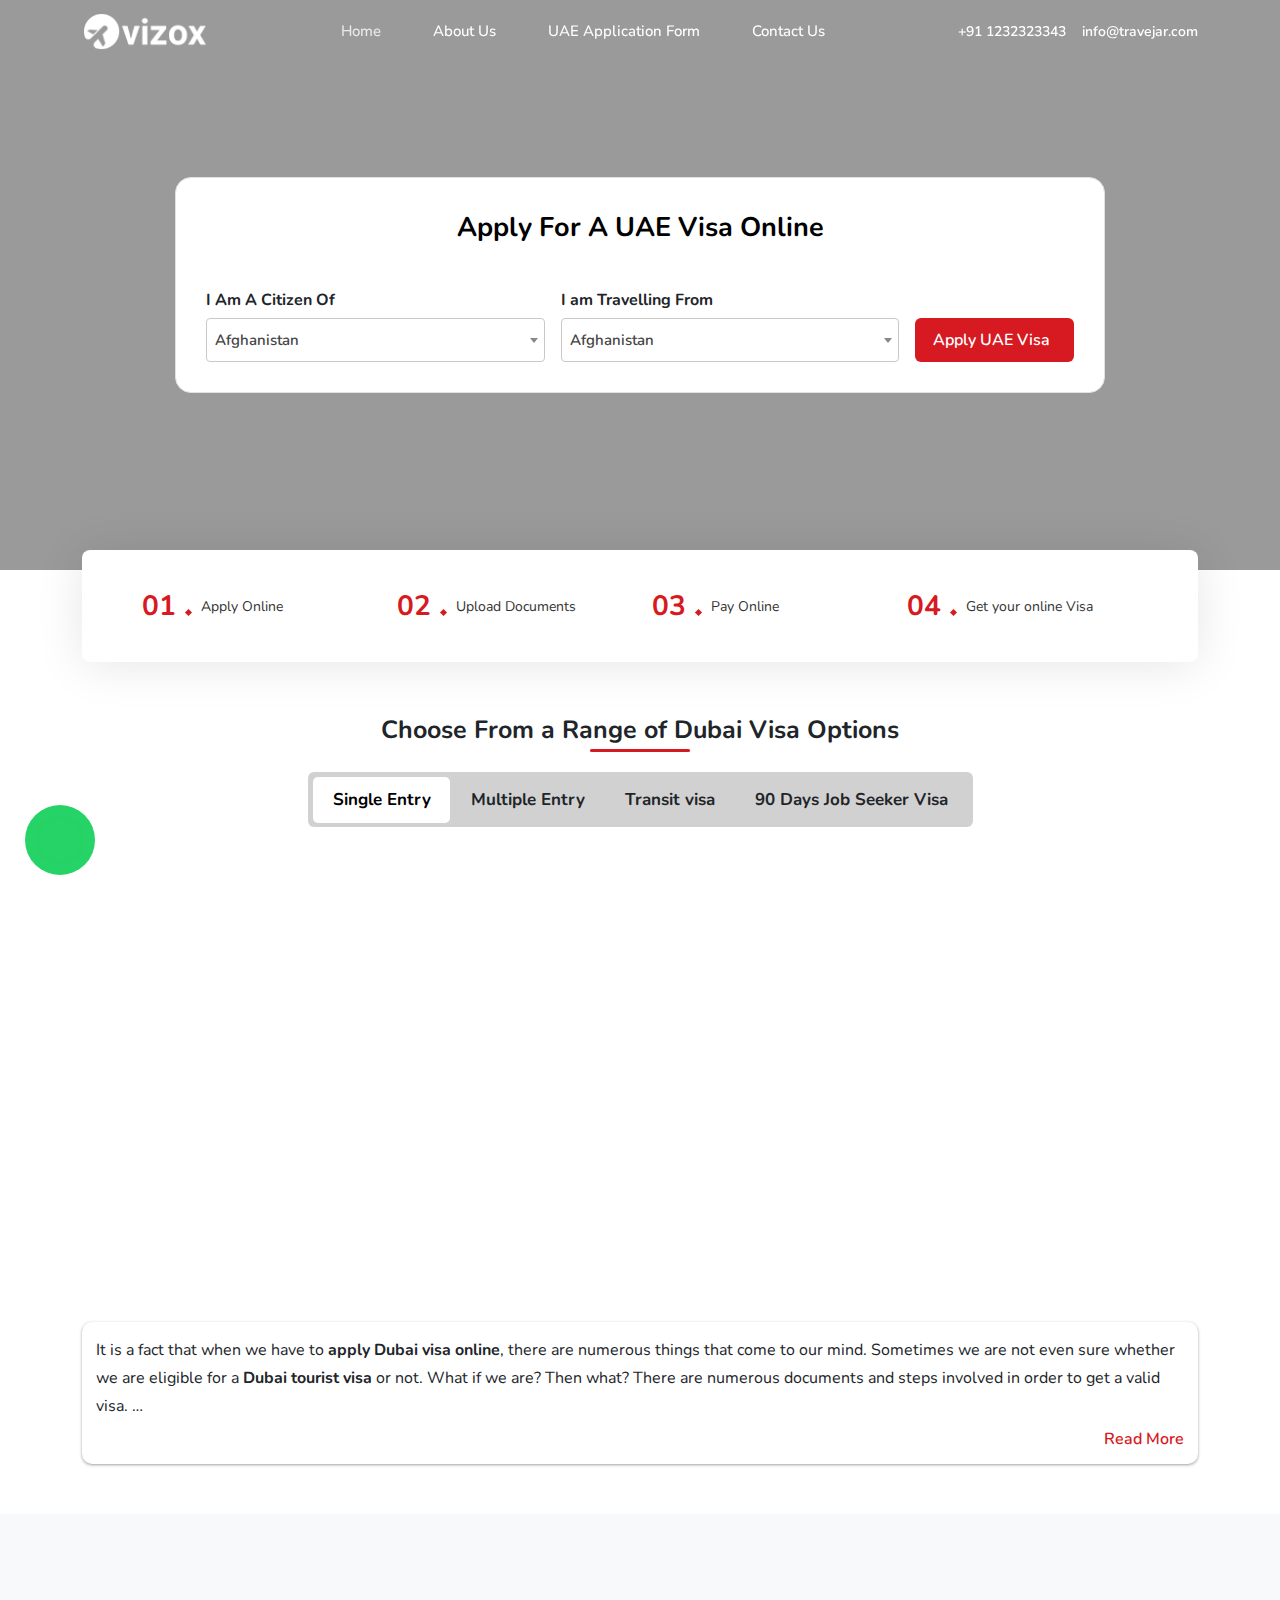
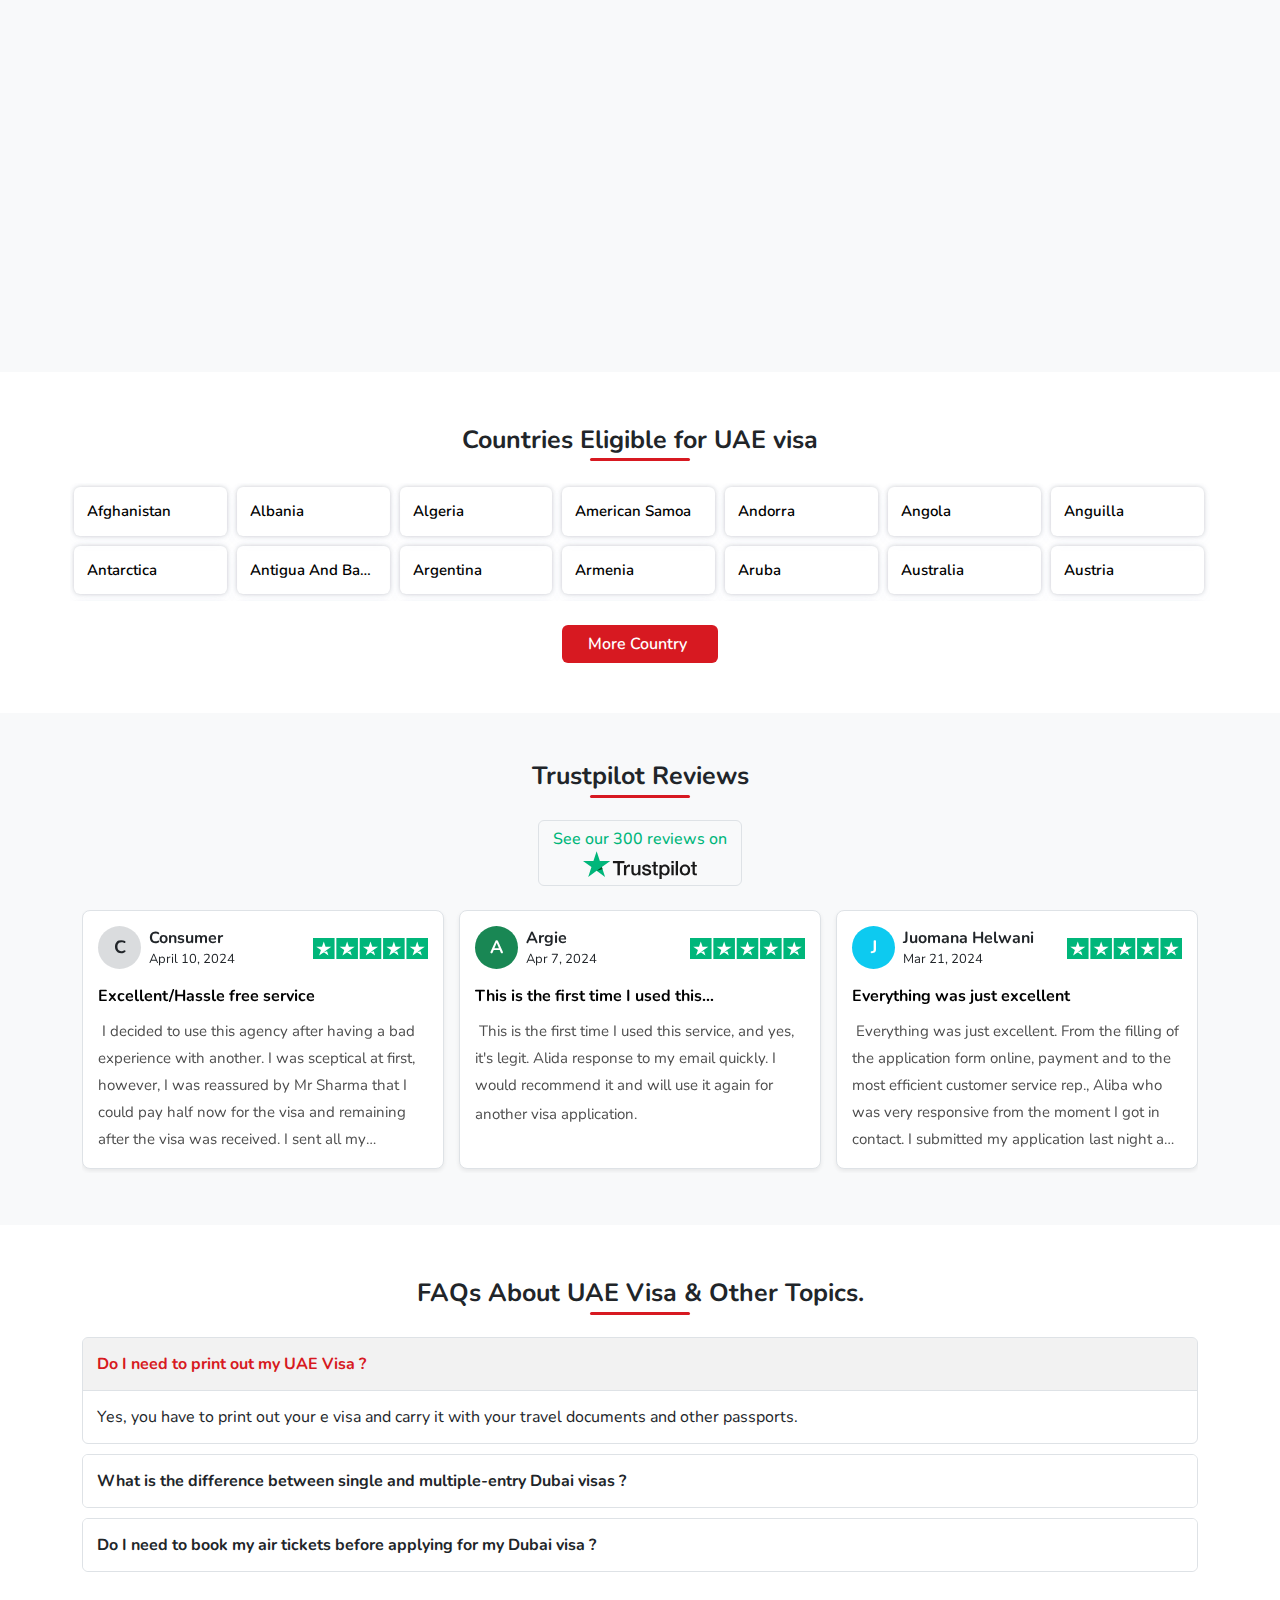
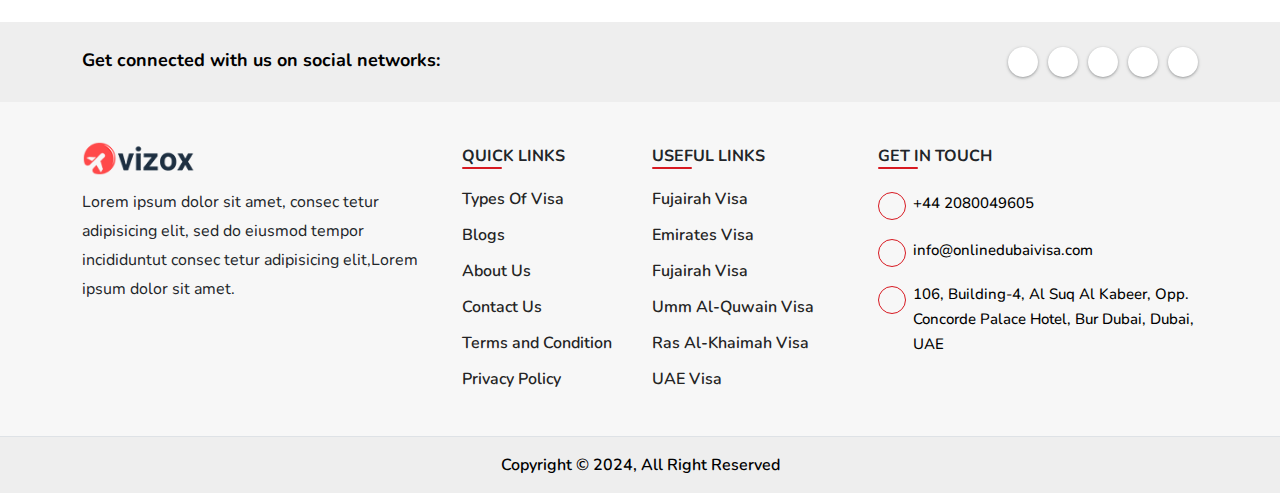
==== commit 3674b142: "df" ====
--- a/index.html
+++ b/index.html
@@ -2439,7 +2439,7 @@
                                     <h3 class="footer-heading position-relative">QUICK LINKS</h3>
                                     <ul class="list-unstyled mb-0 footer-list d-flex flex-column">
                                         <li><a href="" class="footer-link text-decoration-none d-inline-block">Types Of Visa</a></li>
-                                        <li><a href="" class="footer-link text-decoration-none d-inline-block">Blogs</a></li>
+                                        <li><a href="blog.html" class="footer-link text-decoration-none d-inline-block">Blogs</a></li>
                                         <li><a href="" class="footer-link text-decoration-none d-inline-block">About Us</a></li>
                                         <li><a href="" class="footer-link text-decoration-none d-inline-block">Contact Us</a></li>
                                         <li><a href="" class="footer-link text-decoration-none d-inline-block">Terms and Condition</a></li>
--- a/assets/css/style.css
+++ b/assets/css/style.css
@@ -473,6 +473,23 @@
 .pricecard1 .dubai-visa-price .price-one {
   display: none;
 }
+.price-section .price-main-heading {
+  background-color: var(--theming1);
+  color: #ffffff;
+  font-weight: 700;
+  padding: 10px ;
+  font-size: 18px;
+  box-shadow: rgba(60, 64, 67, 0.3) 0px 1px 2px 0px, rgba(60, 64, 67, 0.15) 0px 1px 3px 1px;
+}
+/* .price-section .price-main-heading::before {
+  content: '';
+  position: absolute;
+  left: 0px;
+  height: 100%;
+  width: 3px;
+  top: 0;
+  background-color: #fff;
+} */
 /* price section end */
 
 
@@ -811,6 +828,13 @@
   display: flex;
   flex-direction: column;
   gap: 9px;
+}
+.content-section .content-note {
+  padding: 10px;
+  font-size: 15px;
+}
+.content-section .content-note i {
+  color: var(--theming1);
 }
 /* content section end */
 
@@ -1125,3 +1149,50 @@
 /* Types of Fujairah Visas We Offer section end */
 
 /* ***** fujairah visa page css end ***** */
+
+/* document required section start */
+.choose-section .choose-inner {
+  gap: 12px;
+}
+.choose-card {
+  box-shadow: rgba(0, 0, 0, 0.1) 0px 1px 3px 0px, rgba(0, 0, 0, 0.06) 0px 1px 2px 0px;
+  min-height: 50px;
+  font-weight: 700;
+  gap: 10px;
+  transition: all 0.3s ease-in-out;
+}
+.choose-card .choose-icon {
+  width: 50px;
+  height: 50px;
+  padding: 13px;
+}
+.choose-card:hover {
+  transform: translateY(-6px);
+}
+.document-inner {
+  gap: 12px;
+}
+.document-card {
+  border: 1px dashed #aaaaaa;
+  padding: 6px;
+  gap: 10px;
+  font-weight: 700;
+}
+.document-card .document-card-img {
+  height:70px;
+  width: 80px;
+}
+/* document required section end */
+
+
+/* important information section start */
+.impo-info-card {
+  padding: 10px;
+}
+.impo-info-card ul {
+  display: flex;
+  padding-left: 20px;
+  flex-direction: column;
+  gap: 8px;
+}
+/* important information section end */--- a/assets/css/common.css
+++ b/assets/css/common.css
@@ -1,3 +1,7 @@
+:root {
+    --theming1 :#d71921;
+    --theming1-hover :#d63606;
+}
 body {
     font-family: "Nunito", sans-serif;
 }
@@ -14,7 +18,7 @@
 
 /* heading  */
 .heading {
-    font-size: 27px;
+    font-size: 25px;
     font-weight: 700;
 }
 .heading::before {
@@ -262,6 +266,12 @@
         }
     }
 }
+
+@media (max-width:576px){
+    .heading {
+        font-size: 18px;
+    }
+}
 /* media query end */
 
 
@@ -283,13 +293,26 @@
     background-color: #3b3b3b54;
 }
 .page-heading-section .page-heading {
-    font-size: 32px;
+    font-size: 38px;
     font-weight: 700;
     color: #fff;
+}
+.page-heading-section .page-title {
+    color: #ffff;
+    font-weight: 600;
+}
+.visatype-heading-section {
+    padding-block: 80px;
+    background: url(../img/dubai-bg-4.jpg) no-repeat;
+    background-position: center;
+    background-size: cover;
 }
 @media (max-width:767px){
     .page-heading-section {
         padding-block: 60px;
+    }
+    .visatype-heading-section {
+        padding-block: 50px;
     }
     .page-heading-section .page-heading {
         font-size: 24px;
--- a/assets/css/responsive.css
+++ b/assets/css/responsive.css
@@ -142,6 +142,11 @@
         font-size: 16px;
         padding-top: 5px;
         margin-bottom: 6px;
+    }
+    .content-section .content-note {
+        font-size: 14px;
+        padding: 7px;
+        line-height: 25px;
     }
 }
 /* content card section end */
@@ -368,4 +373,81 @@
 }
 /* hero section end */
 
-/* ***** fujairah visa page css end ***** */+/* ***** fujairah visa page css end ***** */
+
+
+
+/* document required section start */
+@media (max-width:767px){
+    .choose-section .choose-inner {
+        gap: 10px;
+    }
+    .document-required-section .heading {
+        line-height: 29px;
+    }
+    .choose-card {
+        min-height: 50px;
+        gap: 10px;
+        position: relative;
+        overflow: hidden;
+        padding-left: 60px;
+        padding-block: 5px;
+        font-size: 15px;
+        padding-right: 5px;
+    }
+    .choose-card .choose-icon {
+        max-width: 50px;
+        min-width: 50px;
+        height: 200%;
+        padding: 14px;
+        position: absolute;
+        left: 0;
+    }
+}
+/* document required section end */
+
+
+/* important information section start */
+@media (max-width:767px){
+    .impo-info-section .heading {
+        line-height: 29px;
+    }
+    .impo-info-card li {
+        line-height: 25px;
+        font-size: 15px;
+    }
+    .impo-info-card ul {
+        gap: 5px;
+    }
+}
+/* important information section end */
+
+
+/* blog detail page start */
+@media (max-width:767px){
+    .blog-detail-section .blog-detail-img {
+        height: 270px;
+    }
+    .blog-detail-section .blog-detail-inner {
+        padding: 8px 0px 0;
+    }
+    .blog-detail-section .blog-detail-heading {
+        font-size: 19px;
+    }
+    .blog-detail-section .blog-detail-content h2 {
+        font-size: 18px;
+        margin-bottom: 8px;
+        padding-top: 0px ;
+    }
+    .blog-detail-section .blog-detail-content h3 {
+        font-size: 16px;
+        margin-bottom: 7px;
+        padding-top: 0px ;
+    }
+}
+@media (max-width:576px){
+    .blog-detail-section .blog-detail-img {
+        height: 210px;
+    }
+}
+/* blog detail page end */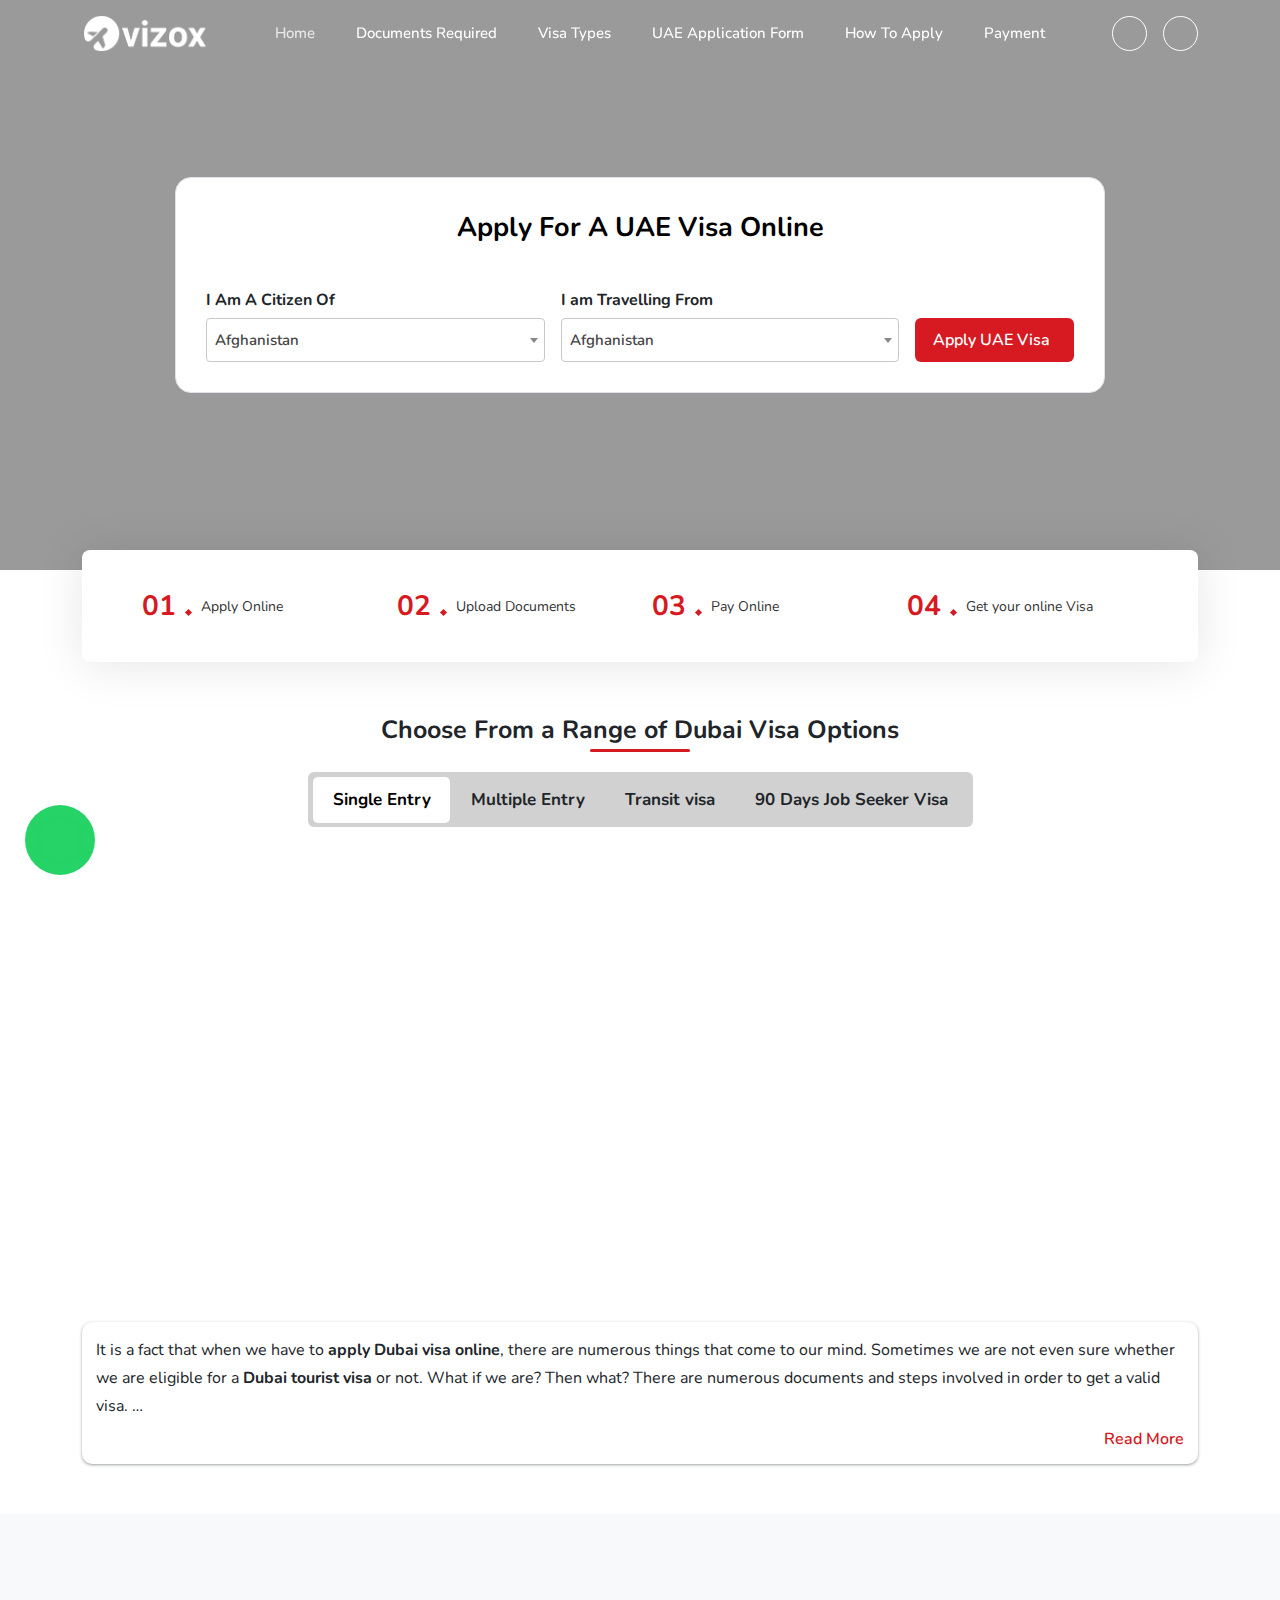
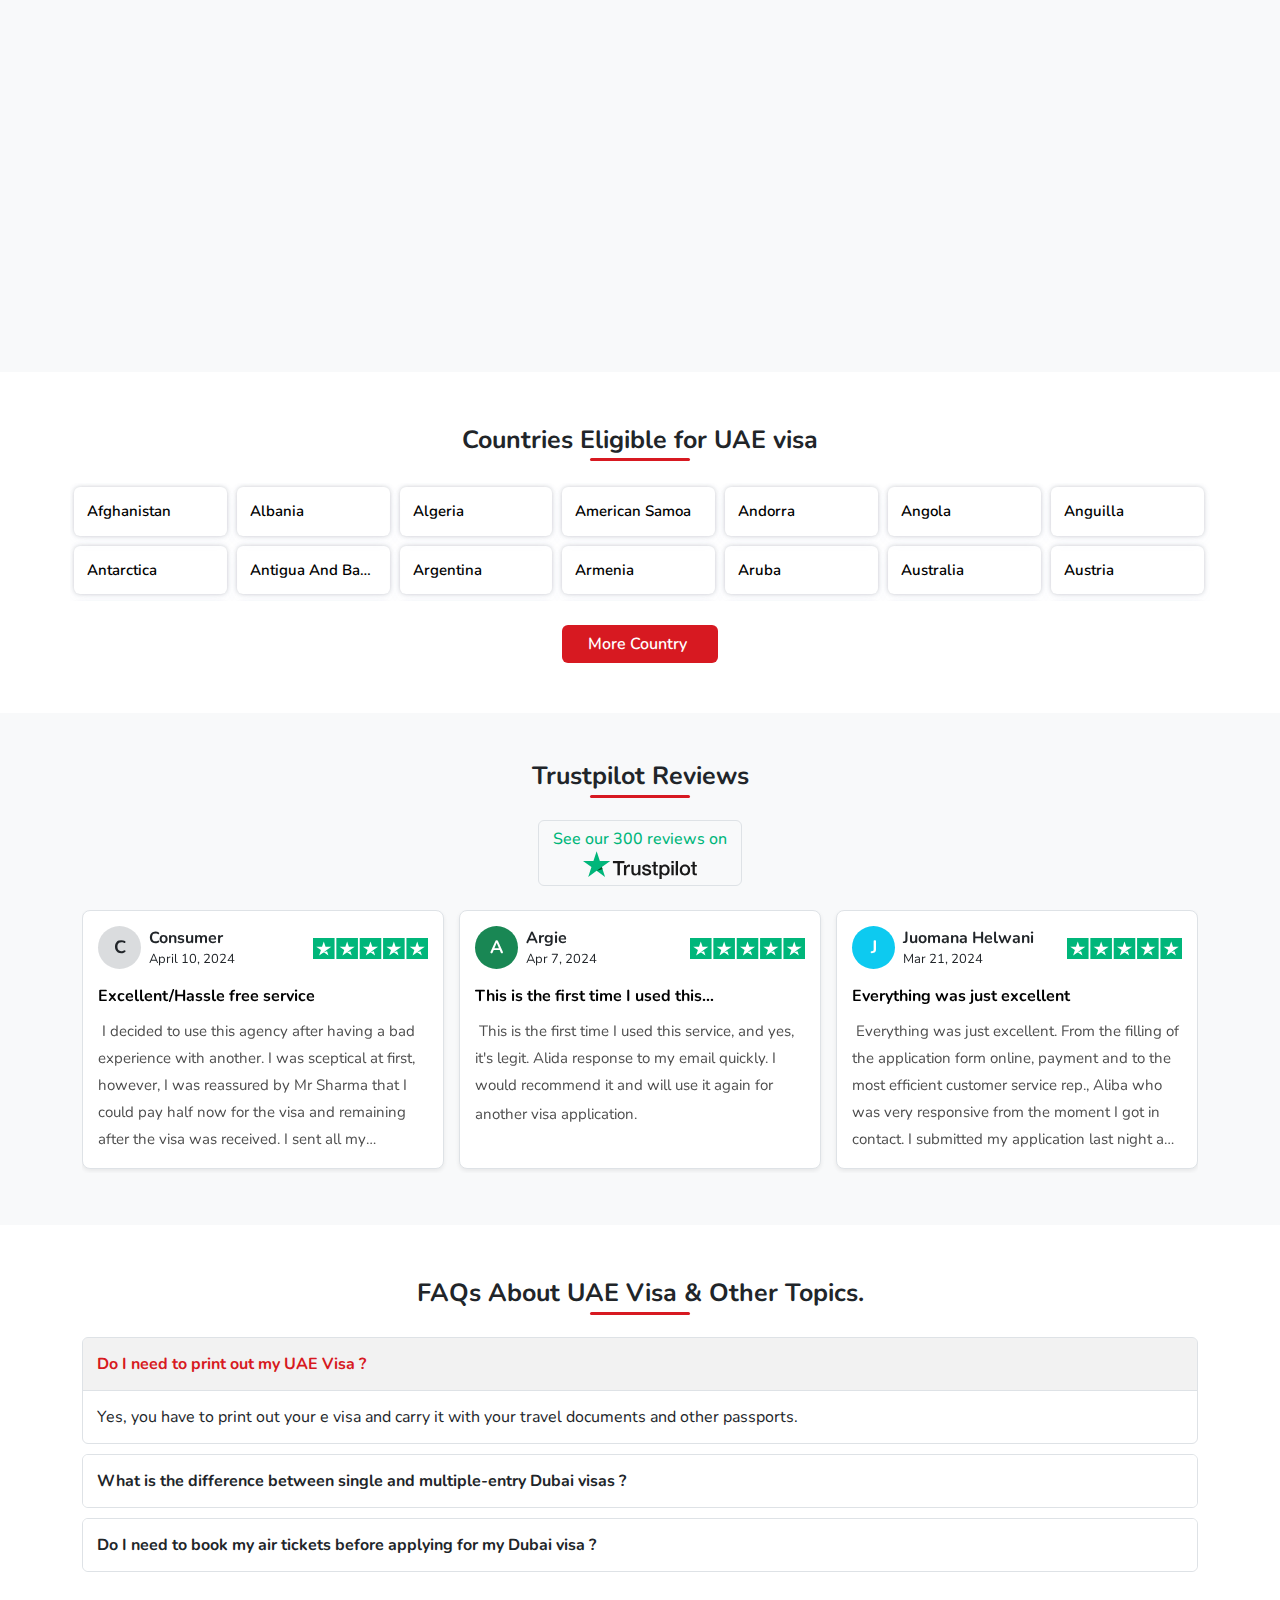
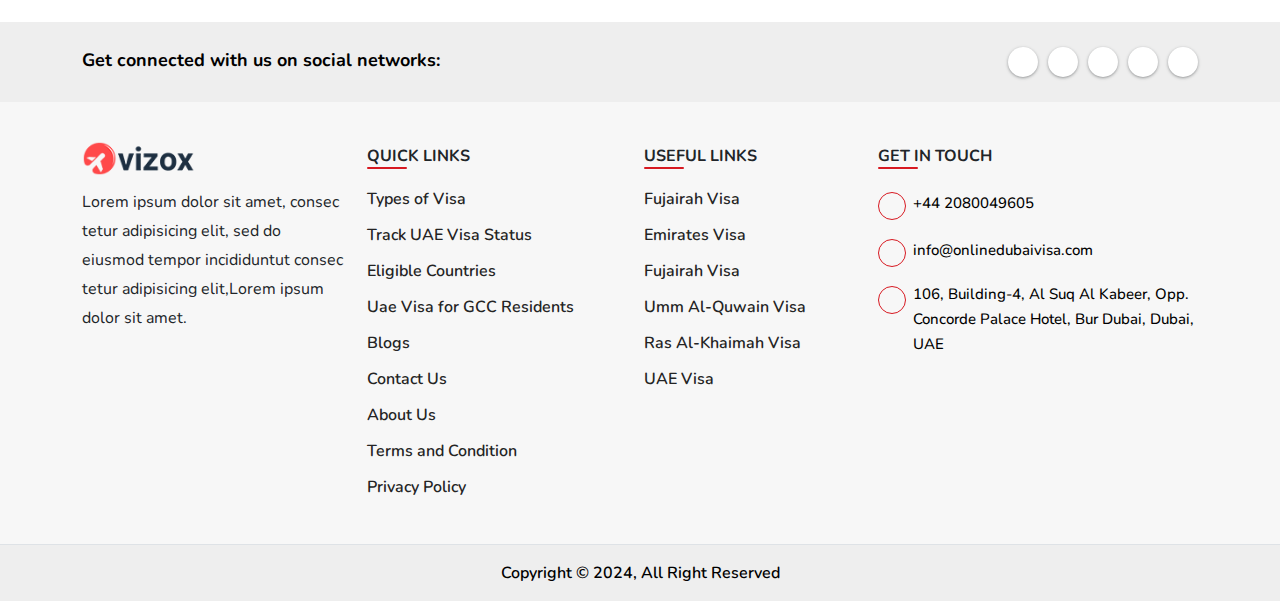
==== commit 57876502: "dfdfd" ====
--- a/index.html
+++ b/index.html
@@ -46,7 +46,7 @@
     <!-- scroll to top button end -->
 
     <!-- navbar start -->
-    <nav class="navbar navbar-expand-lg fixed-top" id="navbar" aria-label="Offcanvas navbar large">
+    <nav class="navbar navbar-expand-xl fixed-top " id="navbar" aria-label="Offcanvas navbar large">
         <div class="container">
             <a class="navbar-logo" href="index.html">
                 <img src="assets/img/logo.png" alt="logo" class="h-100 w-100 img-fluid">
@@ -64,13 +64,56 @@
                             <a class="nav-link overflow-hidden position-relative text-nowrap active" aria-current="page" href="index.html">Home</a>
                         </li>
                         <li class="nav-item">
-                            <a class="nav-link overflow-hidden position-relative text-nowrap" aria-current="page" href="aboutus.html">About Us</a>
+                            <a class="nav-link overflow-hidden position-relative text-nowrap" aria-current="page" href="document-reuquired.html">Documents Required</a>
+                        </li>
+                        <li class="nav-item position-relative drop-main d-xl-block d-none">
+                            <a class="nav-link overflow-hidden position-relative text-nowrap" href="type-of-visa.html"> 
+                                Visa Types 
+                                <i class="fa-solid fa-chevron-down"></i>
+                            </a>
+                            <ul class="drop-menu list-unstyled position-absolute bg-white overflow-hidden rounded-1 overflow-y-auto">
+                                <li><a href="14-days-dubai-visa.html" class="drop-link text-nowrap text-decoration-none fw-semibold d-block position-relative border-bottom">14 Days Dubai Visa</a></li>
+                                <li><a href="14-days-dubai-visa.html" class="drop-link text-nowrap text-decoration-none fw-semibold d-block position-relative border-bottom">14 Days Dubai Visa Multiple Entry</a></li>
+                                <li><a href="14-days-dubai-visa.html" class="drop-link text-nowrap text-decoration-none fw-semibold d-block position-relative border-bottom">30 Days Dubai Visa</a></li>
+                                <li><a href="14-days-dubai-visa.html" class="drop-link text-nowrap text-decoration-none fw-semibold d-block position-relative border-bottom">30 Days Dubai Visa Multiple Entry</a></li>
+                                <li><a href="14-days-dubai-visa.html" class="drop-link text-nowrap text-decoration-none fw-semibold d-block position-relative border-bottom">60 Days Dubai Visa</a></li>
+                                <li><a href="14-days-dubai-visa.html" class="drop-link text-nowrap text-decoration-none fw-semibold d-block position-relative border-bottom">60 Days Dubai Visa Multiple Entry</a></li>
+                                <li><a href="14-days-dubai-visa.html" class="drop-link text-nowrap text-decoration-none fw-semibold d-block position-relative border-bottom">90 Days Dubai Visa</a></li>
+                                <li><a href="14-days-dubai-visa.html" class="drop-link text-nowrap text-decoration-none fw-semibold d-block position-relative border-bottom">90 Days Dubai Visa Multiple Entry</a></li>
+                                <li><a href="14-days-dubai-visa.html" class="drop-link text-nowrap text-decoration-none fw-semibold d-block position-relative border-bottom">90 Days Job Seeker Visa</a></li>
+                                <li><a href="14-days-dubai-visa.html" class="drop-link text-nowrap text-decoration-none fw-semibold d-block position-relative border-bottom">96 Hours Transit Visa</a></li>
+                                <li><a href="14-days-dubai-visa.html" class="drop-link text-nowrap text-decoration-none fw-semibold d-block position-relative border-bottom">48 Hours Transit Visa</a></li>
+                                <li><a href="14-days-dubai-visa.html" class="drop-link text-nowrap text-decoration-none fw-semibold d-block position-relative border-bottom">Dubai Transit Visa</a></li>
+                            </ul>
+                        </li>
+                        <li class="nav-item position-relative dropmain d-xl-none d-block" >
+                            <a class="nav-link overflow-hidden d-flex align-items-center justify-content-between position-relative text-nowrap" href="javascript:;" id="navbtn"> 
+                                Visa Types 
+                                <i class="fa-solid fa-chevron-down"></i>
+                            </a>
+                            <ul class="drop-menu list-unstyled visible opacity-100 shadow-none h-100 bg-white border overflow-hidden rounded-1 overflow-y-auto mt-2" id="navmenu">
+                                <li><a href="14-days-dubai-visa.html" class="drop-link text-nowrap text-decoration-none fw-semibold d-block position-relative border-bottom">14 Days Dubai Visa</a></li>
+                                <li><a href="14-days-dubai-visa.html" class="drop-link text-nowrap text-decoration-none fw-semibold d-block position-relative border-bottom">14 Days Dubai Visa Multiple Entry</a></li>
+                                <li><a href="14-days-dubai-visa.html" class="drop-link text-nowrap text-decoration-none fw-semibold d-block position-relative border-bottom">30 Days Dubai Visa</a></li>
+                                <li><a href="14-days-dubai-visa.html" class="drop-link text-nowrap text-decoration-none fw-semibold d-block position-relative border-bottom">30 Days Dubai Visa Multiple Entry</a></li>
+                                <li><a href="14-days-dubai-visa.html" class="drop-link text-nowrap text-decoration-none fw-semibold d-block position-relative border-bottom">60 Days Dubai Visa</a></li>
+                                <li><a href="14-days-dubai-visa.html" class="drop-link text-nowrap text-decoration-none fw-semibold d-block position-relative border-bottom">60 Days Dubai Visa Multiple Entry</a></li>
+                                <li><a href="14-days-dubai-visa.html" class="drop-link text-nowrap text-decoration-none fw-semibold d-block position-relative border-bottom">90 Days Dubai Visa</a></li>
+                                <li><a href="14-days-dubai-visa.html" class="drop-link text-nowrap text-decoration-none fw-semibold d-block position-relative border-bottom">90 Days Dubai Visa Multiple Entry</a></li>
+                                <li><a href="14-days-dubai-visa.html" class="drop-link text-nowrap text-decoration-none fw-semibold d-block position-relative border-bottom">90 Days Job Seeker Visa</a></li>
+                                <li><a href="14-days-dubai-visa.html" class="drop-link text-nowrap text-decoration-none fw-semibold d-block position-relative border-bottom">96 Hours Transit Visa</a></li>
+                                <li><a href="14-days-dubai-visa.html" class="drop-link text-nowrap text-decoration-none fw-semibold d-block position-relative border-bottom">48 Hours Transit Visa</a></li>
+                                <li><a href="14-days-dubai-visa.html" class="drop-link text-nowrap text-decoration-none fw-semibold d-block position-relative border-bottom">Dubai Transit Visa</a></li>
+                            </ul>
                         </li>
                         <li class="nav-item">
                             <a class="nav-link overflow-hidden position-relative text-nowrap" href="visa-application-form.html">UAE Application Form</a>
                         </li>
+                        <li class="nav-item">   
+                            <a class="nav-link overflow-hidden position-relative text-nowrap" href="how-to-apply.html"> How To Apply </a>
+                        </li>
                         <li class="nav-item">
-                            <a class="nav-link overflow-hidden position-relative text-nowrap" aria-current="page" href="#">Contact Us</a>
+                            <a class="nav-link overflow-hidden position-relative text-nowrap" href="payment.html"> Payment </a>
                         </li>
                         <li class="d-lg-none d-block">
                             <a href="" class="nav-contact-link nav-contact-link-two text-decoration-none">
@@ -88,15 +131,15 @@
                 </div>
             </div>
             <div class="d-flex align-items-center gap-3">
-                <a href="" class="nav-contact-link d-sm-block text-nowrap d-none text-decoration-none">
+                <a href="" class="header-content-link rounded-circle d-flex align-items-center justify-content-center text-decoration-none">
                     <i class="fa-solid fa-phone"></i>
-                    +91 1232323343
+                    <!-- +91 1232323343 -->
                 </a>
-                <a href="" class="nav-contact-link d-sm-block text-nowrap d-none text-decoration-none">
+                <a href="" class="header-content-link rounded-circle d-flex align-items-center justify-content-center text-decoration-none">
                     <i class="fa-regular fa-envelope"></i>
-                    info@travejar.com 
+                    <!-- info@travejar.com  -->
                 </a>
-                <button class="navbar-toggler shadow-none d-lg-none d-flex align-items-center justify-content-center" type="button" data-bs-toggle="offcanvas" data-bs-target="#offcanvasNavbar2" aria-controls="offcanvasNavbar2" aria-label="Toggle navigation">
+                <button class="navbar-toggler shadow-none d-xl-none d-flex align-items-center justify-content-center" type="button" data-bs-toggle="offcanvas" data-bs-target="#offcanvasNavbar2" aria-controls="offcanvasNavbar2" aria-label="Toggle navigation">
                    <img src="assets/img/menuicon.svg" alt="menu" class="h-100 w-100 img-fluid">
                 </button>
             </div>
@@ -2421,7 +2464,7 @@
         <div class="container">
             <div class="footer-content">
                 <div class="row g-4">
-                    <div class="col-xl-4 col-lg-4">
+                    <div class="col-xl-3 col-lg-4">
                         <div class="footer-widget">
                             <div class="footer-logo d-flex align-items-center justify-content">
                                 <img src="assets/img/logo.png" class="img-fluid h-100" alt="logo">
@@ -2432,22 +2475,26 @@
                             </div>
                         </div>
                     </div>
-                    <div class="col-xl-4 col-lg-4 col-md-6">
+                    <div class="col-xl-5 col-lg-4 col-md-6">
                         <div class="row g-4">
-                            <div class="col-sm-6">
+                            <div class="col-sm-7">
                                 <div class="footer-widget">
                                     <h3 class="footer-heading position-relative">QUICK LINKS</h3>
                                     <ul class="list-unstyled mb-0 footer-list d-flex flex-column">
-                                        <li><a href="" class="footer-link text-decoration-none d-inline-block">Types Of Visa</a></li>
-                                        <li><a href="blog.html" class="footer-link text-decoration-none d-inline-block">Blogs</a></li>
-                                        <li><a href="" class="footer-link text-decoration-none d-inline-block">About Us</a></li>
-                                        <li><a href="" class="footer-link text-decoration-none d-inline-block">Contact Us</a></li>
-                                        <li><a href="" class="footer-link text-decoration-none d-inline-block">Terms and Condition</a></li>
-                                        <li><a href="" class="footer-link text-decoration-none d-inline-block">Privacy Policy</a></li>
+                                        <li><a href="type-of-visa.html" class="footer-link text-decoration-none d-inline-block">Types of Visa </a></li>
+                                        <li><a href="track.html" class="footer-link text-decoration-none d-inline-block"> Track UAE Visa Status </a></li>
+                                        <li><a href="eligible-country.html" class="footer-link text-decoration-none d-inline-block">Eligible Countries </a></li>
+                                        <li><a href="uae-visa-gcc-residents.html" class="footer-link text-decoration-none d-inline-block"> Uae Visa for GCC Residents </a></li>
+                                        <li><a href="blog.html" class="footer-link text-decoration-none d-inline-block"> Blogs </a></li>
+                                        <li><a href="contactus.html" class="footer-link text-decoration-none d-inline-block"> Contact Us </a></li>
+                                        <li><a href="aboutus.html" class="footer-link text-decoration-none d-inline-block"> About Us </a></li>
+                                        <li><a href="terms-and-condition.html" class="footer-link text-decoration-none d-inline-block"> Terms and Condition</a></li>
+                                        <li><a href="privacy-policy.html" class="footer-link text-decoration-none d-inline-block"> Privacy Policy </a></li>
+                                        
                                     </ul>
                                 </div>
                             </div>
-                            <div class="col-sm-6">
+                            <div class="col-sm-5">
                                 <div class="footer-widget">
                                     <h3 class="footer-heading position-relative">USEFUL LINKS</h3>
                                     <ul class="list-unstyled mb-0 footer-list d-flex flex-column">
@@ -2525,6 +2572,16 @@
 
     <script>
         AOS.init();
+    </script>
+
+    <!-- navbar drop js  -->
+    <script>
+        document.getElementById('navbtn').addEventListener('click', function() {
+            // Toggle class on the button itself
+            this.classList.toggle('rotate');
+            // Toggle class on other div
+            document.getElementById('navmenu').classList.toggle('hidden');
+        });
     </script>
 
     <!-- swiper js  -->
--- a/assets/css/style.css
+++ b/assets/css/style.css
@@ -25,6 +25,10 @@
       top: 0;
   }
 }
+/* .navbar .container {
+  width: 90% !important;
+  max-width: 90% !important;
+} */
 .navbar .navbar-logo {
     height: 39px;
 }
@@ -69,7 +73,7 @@
   color: #000;
 }
 .navbar .navbar-nav {
-  gap: 36px;
+  gap: 25px;
 }
 .navbar .nav-contact-link {
   color: #fff;
@@ -79,6 +83,28 @@
 }
 .navbar .nav-contact-link:hover {
   color: var(--theming1);
+}
+.navbar .header-content-link {
+  height: 35px;
+  width: 35px;
+  border: 1.6px solid #fff;
+  font-size: 15px;
+  color: #ffff;
+  transition: all 0.3s ease-in-out;
+}
+.navbar .header-content-link:hover {
+  background-color: #ffff;
+  color: var(--theming1);
+}
+.navbar.scrolled .header-content-link,
+.navbar.navbar-two .header-content-link {
+  border-color:var(--theming1);
+  color: var(--theming1);
+}
+.navbar.scrolled .header-content-link:hover,
+.navbar.navbar-two .header-content-link:hover {
+  background-color: var(--theming1);
+  color: #fff;
 }
 .navbar.scrolled .nav-contact-link {
   color: #000;
@@ -105,7 +131,11 @@
 }
 .navbar-two {
   background-color: #FFF;
+  position: sticky !important;
   box-shadow: rgba(60, 64, 67, 0.3) 0px 1px 2px 0px, rgba(60, 64, 67, 0.15) 0px 1px 3px 1px;
+}
+.navbar-two.scrolled {
+  position: fixed !important;
 }
 .navbar-two .navbar-logo img {
   filter: brightness(1);
@@ -124,6 +154,57 @@
 }
 .navbar-two .nav-contact-link i {
   color: var(--theming1);
+}
+.navbar .drop-menu {
+  top: 180%;
+  box-shadow: rgba(9, 30, 66, 0.25) 0px 4px 8px -2px, rgba(9, 30, 66, 0.08) 0px 0px 0px 1px;
+  max-height: 360px;
+  visibility: hidden;
+  opacity: 0;
+  transition: all 0.3s ease-in-out;
+}
+.navbar .drop-menu .drop-link {
+  color: #3a3a3a;
+  font-size: 15px;
+  padding: 10px 12px;
+  line-height: normal;
+  transition: all 0.3s ease-in-out;
+}
+.navbar .drop-menu .drop-link:hover {
+  color: var(--theming1);
+}
+.navbar .drop-menu .drop-link::before {
+  content: '';
+  position: absolute;
+  left: -4px;
+  top: 0;
+  height: 100%;
+  width: 3px;
+  background-color: var(--theming1);
+  transition: all 0.3s ease-in-out;
+}
+.navbar .drop-menu .drop-link:hover::before {
+  left: 0;
+}
+.navbar .drop-main .nav-link i {
+  transition: all 0.3s ease-in-out;
+}
+.navbar .drop-main:hover .nav-link i {
+  transform: rotate(-180deg);
+}
+.navbar .drop-main:hover .drop-menu {
+  opacity: 1;
+  top: 100%;
+  visibility: visible;
+}
+.navbar .nav-item {
+  padding-block: 6px;
+}
+.navbar .drop-main {
+  overflow: hidden;
+}
+.navbar .drop-main:hover {
+  overflow: visible;
 }
 /* navbar css end */
 
@@ -973,8 +1054,14 @@
   font-size: 15px;
   font-weight: 600;
 }
+.uae-input-group .uae-textarea {
+  height: 80px;
+}
 .uae-input-group .uae-input:focus {
   border: 1.4px solid var(--theming1);
+}
+.uae-input-group .label-title {
+  font-size: 13px;
 }
 .uae-input-group .date-input::before {
   content: "\f073";  /* this is your text. You can also use UTF-8 character codes as I do here */
@@ -1195,4 +1282,402 @@
   flex-direction: column;
   gap: 8px;
 }
-/* important information section end */+/* important information section end */
+
+
+/* track page start  */
+.track-card {
+  box-shadow: rgba(9, 30, 66, 0.25) 0px 4px 8px -2px, rgba(9, 30, 66, 0.08) 0px 0px 0px 1px;
+  padding: 16px;
+}
+.track-section .track-title {
+  font-size: 17px;
+  font-weight: 700;
+}
+.track-card .track-label {
+  font-size: 16px;
+  font-weight: 700;
+}
+.track-card .track-input {
+  font-weight: 600;
+  height: 46px;
+  margin-top: 8px ;
+}
+.track-card .track-input:focus {
+  border: 2px solid var(--theming1);
+}
+.track-card .track-input::placeholder {
+  font-weight: 600;
+}
+.track-card .track-btn {
+  font-size: 16px;
+  font-weight: 600;
+  color: #ffff;
+  background-color: var(--theming1);
+  padding: 7px 25px ;
+  border-radius: 5px;
+}
+/* track page end */
+
+
+/* contact us page start  */
+.contact-form {
+  padding: 15px;
+}
+.contact-section .contact-heading {
+  font-size: 20px;
+  font-weight: 700;
+  margin-bottom: 8px;
+}
+.contact-section .contact-text {
+  font-size: 15px;
+  font-weight: 500;
+}
+.contact-form .theme-btn {
+  padding: 10px 18px ;
+}
+.contact-card {
+  box-shadow: rgba(67, 71, 85, 0.27) 0px 0px 0.25em, rgba(90, 125, 188, 0.05) 0px 0.25em 1em;
+  padding: 12px;
+  gap: 10px;
+}
+.contact-card .contact-icon {
+  height: 40px;
+  width: 40px;
+  border: 1.5px solid var(--theming1);
+  color: var(--theming1);
+  transition: all 0.3s ease-in-out;
+}
+.contact-card .contact-title {
+  font-weight: 700;
+  line-height: normal;
+}
+.contact-card .contact-title-two {
+  color: #333;
+  font-size: 14px;
+  font-weight: 500;
+}
+.contact-card:hover .contact-icon {
+  transform: scale(1.1);
+}
+/* contact us page end */
+
+
+/* payment section start  */
+.payment-card {
+  padding: 18px;
+}
+.payment-card .payment-img {
+  height: 36px;
+}
+.payment-card .payment-heading {
+  font-size: 19px;
+  margin-top: 15px;
+  padding-bottom: 3px;
+}
+.payment-card .payment-heading::after {
+  content: '';
+  position: absolute;
+  left: 50%;
+  bottom: 0;
+  transform: translateX(-50%);
+  background-color: var(--theming1);
+  height: 3px ;
+  width: 80px;
+  border-radius: 6px;
+}
+.payment-card .uae-input-group {
+  display: flex;
+  align-items: center;
+  gap: 15px;
+}
+.payment-card .uae-input-group label {
+  width: 40%;
+  white-space: nowrap;
+}
+.payment-card .payment-check-title {
+  font-size: 15px;
+  font-weight: 600;
+  gap: 5px;
+}
+.payment-card .payment-heading-two::after {
+  display: none;
+}
+.payment-card .payment-inner-card {
+  padding:13px 10px;
+  gap: 5px;
+  cursor: pointer;
+  box-shadow: rgba(0, 0, 0, 0.05) 0px 0px 0px 1px;
+  transition: all 0.1s ease-in-out;
+  border: 1.4px solid #ffff;
+}
+.payment-inner-card .payment-inner-check {
+  height: 18px;
+  width: 18px;
+  border: 1.4px solid #aaaaaa;
+  font-size: 14px;
+  color: #fff;
+  transition: all 0.1s ease-in-out;
+}
+.payment-inner-card .payment-inner-check i {
+  opacity: 0;
+}
+.payment-card .payment-inner-card img {
+  height: 32px;
+}
+.payment-input:checked ~ .payment-inner-card {
+  border-color: var(--theming1);
+}
+.payment-input:checked ~ .payment-inner-card .payment-inner-check {
+  background-color: var(--theming1);
+  border-color: var(--theming1);
+}
+.payment-input:checked ~ .payment-inner-card .payment-inner-check i {
+  opacity: 1;
+}
+.payment-card .currency-input .form-select {
+  font-size: 14px;
+}
+.payment-card .currency-input .form-control {
+  padding-left: 85px;
+}
+/* payment section end */
+
+
+/* payment detail section start */
+.payment-detail-card {
+  box-shadow: rgba(60, 64, 67, 0.3) 0px 1px 2px 0px, rgba(60, 64, 67, 0.15) 0px 1px 3px 1px;
+}
+.payment-detail-card .payment-detail-heading {
+  font-size: 19px;
+  font-weight: 700;
+}
+.payment-detail-card .payment-detail-header {
+  padding: 12px;
+}
+.payment-detail-card .payment-detail-subheading {
+  font-size: 14px;
+  font-weight: 500;
+}
+.payment-detail-card .payment-price-total {
+  font-size: 16px;
+  font-weight: 700;
+  color: var(--theming1);
+}
+.payment-detail-card .edit-btn {
+  background-color: var(--theming1);
+  color: #fff;
+  font-weight: 600;
+  font-size: 14px;
+  padding: 5px 10px;
+  border-radius: 4px;
+  transition: all 0.3s ease-in-out;
+  gap: 4px;
+}
+.payment-detail-card .edit-btn i {
+  transition: all 0.3s ease-in-out;
+}
+.payment-detail-card .edit-btn:hover {
+  background-color: var(--theming1-hover);
+}
+.payment-detail-card .edit-btn:hover i {
+  transform: translateX(-3px);
+}
+.payment-detail-card .table td {
+  font-size: 15px;
+}
+.payment-detail-card .table td,
+.payment-detail-card .table th {
+  padding:10px 13px;
+}
+.payment-detail-card .payment-detail-body {
+  padding: 12px;
+}
+.payment-detail-card .payment-detail-title {
+  font-size: 16px;
+  font-weight: 700;
+}
+.payment-detail-card .payment-detail-title-two {
+  font-weight: 500;
+  font-size: 15px;
+}
+.payment-detail-card .payment-detail-data {
+  padding-block: 8px;
+}
+.payment-detail-card .payment-inner-heading {
+  font-size: 18px;
+  font-weight: 700;
+  padding-top: 10px;
+}
+.payment-detail-card .payment-check-card {
+  border-radius:7px ;
+  border: 1.5px solid #c9c9c9;
+  cursor: pointer;
+  transition: all 0.1s ease-in-out;
+  gap: 10px;
+  padding: 10px;
+}
+.payment-detail-input:checked ~ .payment-check-card {
+  border: 2px solid var(--theming1);
+}
+.payment-check-card .express-check {
+  height: 16px;
+  max-width: 16px;
+  min-width: 16px;
+  font-size: 12px;
+  color: #ffff;
+  background-color: #838383;
+  margin-top: 5px;
+}
+.payment-detail-input:checked ~ .payment-check-card .express-check {
+  background-color: var(--theming1);
+}
+.payment-check-card .payment-check-title {
+  font-weight: 700;
+}
+.payment-check-card .payment-check-price {
+  color: var(--theming1);
+  font-weight: 700;
+  font-size: 15px;
+}
+.payment-check-card .payment-check-para {
+  font-size: 14px;
+  font-weight: 500;
+  margin-top: 1px;
+}
+.payment-detail-card .payment-total-main {
+  padding: 8px;
+  margin-top: 18px;
+}
+.payment-detail-card .payment-total-title {
+  font-size: 17px;
+  font-weight: 700;
+}
+.payment-detail-card .payment-total-price {
+  font-size: 18px;
+  font-weight: 700;
+  color: var(--theming1);
+}
+.payment-sidebar-card {
+  padding:13px 10px;
+  border: 1px solid #c9c9c9;
+  cursor: pointer;
+  gap: 10px;
+  transition: all 0.1s ease-in-out;
+}
+.payment-sidebar-card img {
+  height: 33px;
+}
+.payment-sidebar-card .payment-sidebar-check {
+  height: 20px;
+  min-width: 20px;
+  max-width: 20px;
+  border: 1px solid #b9b8b8;
+}
+.payment-sidebar-card .payment-sidebar-check::before {
+  content: '';
+  position: absolute;
+  right: -3px;
+  top: -1px;
+  height: 0px;
+  width: 9px;
+  background-color: #f8f9fa;
+  transition: all 0.3s ease-in-out;
+}
+.payment-sidebar-card .payment-sidebar-check img {
+  height: 125%;
+  width: 0%;  
+  left: 2px;
+  position: absolute;
+  top: -6px;
+  transition: all 0.3s ease-in-out;
+}
+.sidebar-input:checked ~ .payment-sidebar-card .payment-sidebar-check::before {
+  height: 9px;
+}
+.sidebar-input:checked ~ .payment-sidebar-card .payment-sidebar-check img {
+  width: 125%;
+}
+.sidebar-input:checked ~ .payment-sidebar-card {
+  border: 1.8px solid var(--theming1);
+}
+.payment-sidebar .payment-sidebar-inner {
+  gap: 10px;
+}
+.payment-sidebar .payment-sidebar-terms {
+  font-size: 14px;
+}
+.payment-sidebar .payment-sidebar-trusted {
+  font-size: 13px;
+  font-weight: 500;
+  padding-top: 12px;
+  margin-top: 12px;
+}
+/* payment detail section end */
+
+
+/* edit modal start */
+.edit-modal .modal-dialog {
+  max-width: 90%;
+}
+.edit-modal .modal-title {
+  font-size: 21px;
+}
+.edit-modal .btn-close {
+  font-size: 14px;
+}
+/* edit modal end */
+
+
+/* how to apply section start */
+.howto-apply .step-count {
+  height: 45px;
+  width: 125px;
+  margin-bottom: 15px;
+}
+.howto-apply .how-apply-inner {
+  gap: 40px;
+}
+.howto-apply .step-count img {
+  filter: drop-shadow(0 0 2px #333);
+}
+.howapply-card {
+  padding: 15px;
+  box-shadow: rgba(60, 64, 67, 0.3) 0px 1px 2px 0px, rgba(60, 64, 67, 0.15) 0px 2px 6px 2px; 
+  border-radius: 8px ;
+}
+.howapply-card .howapply-card-title {
+  font-size: 17px;
+  font-weight: 700;
+  line-height: 28px;
+}
+.howapply-card .howapply-card-content p {
+  line-height: 29px;
+  margin-bottom: 10px;
+}
+.howapply-img {
+  cursor: pointer;
+  border-radius: 8px ;
+  box-shadow: rgba(60, 64, 67, 0.3) 0px 1px 2px 0px, rgba(60, 64, 67, 0.15) 0px 1px 3px 1px;
+}
+/* how to apply section end */
+
+
+/* visa type page start  */
+.type-visa-section {
+  
+}
+
+.price-table, 
+.price-table th, 
+.price-table td {
+  border: 1px solid rgb(180, 180, 180);
+  border-collapse: collapse;
+}
+.price-table th:nth-child(1) {
+  border-radius: 5px 0 0 0 ;
+}
+.price-table th:nth-child(4) {
+  border-radius: 0 5px 0 0;
+}
+/* visa type page end */--- a/assets/css/responsive.css
+++ b/assets/css/responsive.css
@@ -3,8 +3,9 @@
     .navbar .navbar-nav {
         gap: 20px;
     }
-}
-@media (max-width:991px){
+    .navbar .nav-link.active {
+        color: var(--theming1) !important;
+    }
     .nav-offcanvas {
         max-width: 320px;
     }
@@ -23,11 +24,36 @@
         padding: 0;
     }
     .navbar .navbar-nav {
-        gap: 28px;
+        gap: 20px;
     }
     .navbar .nav-contact-link-two {
         color: #000;
     }
+    .navbar .nav-contact-link i {
+        color: var(--theming1) !important;
+    }
+    .navbar .nav-link i {
+        transition: all 0.3s ease-in-out;
+    }
+    .navbar .nav-link.rotate i {
+        transform: rotate(-180deg);
+    }
+    .navbar .nav-link.rotate {
+        color: var(--theming1);
+    }
+    .navbar .nav-item {
+        padding: 0;
+    }
+    .navbar .drop-menu {
+        max-height: 0;
+        border: 0 !important;
+        margin-top: 0 !important;
+    }
+    .navbar .drop-menu.hidden {
+        margin-top: 10px !important;
+        border: 1px solid #dee2e6 !important;
+        max-height: 494px !important;
+    }
 }
 @media (max-width:767px){
     .navbar .navbar-logo {
@@ -36,7 +62,12 @@
 }
 @media (max-width:576px) {
     .navbar .navbar-nav {
-        gap: 22px;
+        gap: 20px;
+    }
+    .navbar .header-content-link {
+        height: 30px;
+        width: 30px;
+        font-size: 14px;
     }
 }
 /* navbar media query end */
@@ -423,6 +454,41 @@
 /* important information section end */
 
 
+/* blog home section css start */
+@media (max-width:767px){
+    .blog-card .blog-card-img {
+        height: 250px;
+    }
+    .blog-card .blog-icon {
+        font-size: 14px;
+    }
+    .blog-card .blog-card-heading, .blog-card .blog-card-heading >* {
+        font-size: 16px;
+        line-height: normal;
+    }
+    .blog-card .blog-card-content {
+        height: 70px !important;
+    }
+}
+/* blog home section css end */
+
+
+
+/* blog card two section start */
+@media (max-width:767px) {
+    .blog-home-card .blog-home-card-img {
+        height: 200px;
+    }
+    .blog-home-card .blog-home-card-content {
+        padding: 10px;
+    }
+    .blog-home-card .blog-home-date-inner {
+        font-size: 30px;
+    }
+}
+/* blog card two section end */
+
+
 /* blog detail page start */
 @media (max-width:767px){
     .blog-detail-section .blog-detail-img {
@@ -450,4 +516,180 @@
         height: 210px;
     }
 }
-/* blog detail page end */+/* blog detail page end */
+
+
+/* track page start  */
+@media (max-width:767px){
+    .track-card {
+        padding: 13px;
+    }
+    .track-section .track-title {
+        font-size: 15px;
+        line-height: 27px;
+    }
+}
+  /* track page end */
+
+
+/* contact us page start  */
+@media (max-width:767px){
+    .contact-form {
+        padding: 12px;
+    }
+    .contact-section .contact-heading {
+        font-size: 18px;
+        margin-bottom: 10px;
+    }
+}
+  /* contact us page end */
+
+
+/* payment page start */
+@media (max-width:767px){
+    .payment-card {
+        padding: 12px;
+    }
+    .payment-card .payment-heading {
+        font-size: 17px;
+    }
+    .payment-card .uae-input-group {
+        flex-direction: column;
+        gap: 1px;
+        align-items: start;
+    }
+    .payment-card .payment-check-main {
+        gap: 10px;
+    }
+    .payment-card .uae-input-group label {
+        width: 40%;
+        white-space: nowrap;
+    }
+    .payment-card .payment-heading::after {
+        height: 2px;
+        width: 72px;
+    }
+    .payment-card .payment-img {
+        height: 28px;
+    }
+    .payment-card .theme-btn {
+        font-size: 15px;
+    }
+}
+/* payment page end */
+
+
+/* payment detail section start */
+@media (max-width:767px){
+    .payment-detail-card .payment-detail-header {
+        padding: 10px;
+    }
+    .payment-detail-card .payment-detail-heading {
+        font-size: 17px;
+        line-height: normal;
+    }
+    .payment-detail-card .payment-price-total {
+        font-size: 15px;
+    }
+    .payment-detail-card .table th {
+        font-size: 15px;
+    }
+    .payment-detail-card .table td {
+        font-size: 14px;
+    }
+    .payment-detail-card .payment-detail-body {
+        padding: 10px;
+    }
+    .payment-detail-card .payment-total-title {
+        font-size: 16px;
+    }
+    .payment-detail-card .payment-total-price {
+        font-size: 17px;
+    }
+    .payment-check-card .payment-check-title {
+        font-size: 15px;
+    }
+    .payment-detail-card .payment-inner-heading {
+        font-size: 17px;
+    }
+    .payment-detail-card .payment-detail-data {
+        padding-block: 7px;
+    }
+    .payment-detail-card .payment-total-main {
+        margin-top: 15px;
+    }
+    .payment-sidebar .theme-btn {
+        font-size: 15px;
+    }
+    .payment-sidebar-card img {
+        height: 30px;
+    }
+    .payment-detail-card .payment-detail-title-two {
+        font-size: 14px;
+    }
+    .payment-detail-card .payment-detail-title {
+        font-size: 15px;
+    }
+}
+/* payment detail section end */
+
+
+/* edit modal start */
+@media (max-width:767px){
+    .edit-modal .modal-dialog {
+        max-width: 95%;
+    }
+    .edit-modal .modal-title {
+        font-size: 18px;
+    }
+}
+/* edit modal end */
+
+
+/* how to apply section start */
+@media (max-width:991px){
+    .howapply-img {
+        border-radius: 0 ;
+        box-shadow:none;
+    }
+    .howapply-card {
+        border-radius: 0;
+        box-shadow:none;
+    }
+    .howapply-main {
+        box-shadow: rgba(60, 64, 67, 0.3) 0px 1px 2px 0px, rgba(60, 64, 67, 0.15) 0px 1px 3px 1px;
+        border-radius: 8px;
+        margin-inline: 0;
+        overflow: hidden;
+    }
+}
+@media (max-width:767px){
+    .howapply-card {
+        padding: 12px;
+    }
+    .howapply-card .howapply-card-title {
+        font-size: 15px;
+        line-height: 26px;
+    }
+    .howapply-card .howapply-card-content p {
+        font-size: 14px;
+        line-height: 25px;
+    }
+    .howto-apply .how-apply-inner {
+        gap: 30px;
+    }
+}
+@media (max-width:576px){
+    .howapply-img {
+        height: 160px !important;
+    }
+    .howapply-img img {
+        object-fit: cover;
+    }
+    .howto-apply .step-count {
+        height: 42px;
+        width: 120px;
+        margin-bottom: 10px;
+    }
+}
+  /* how to apply section end */